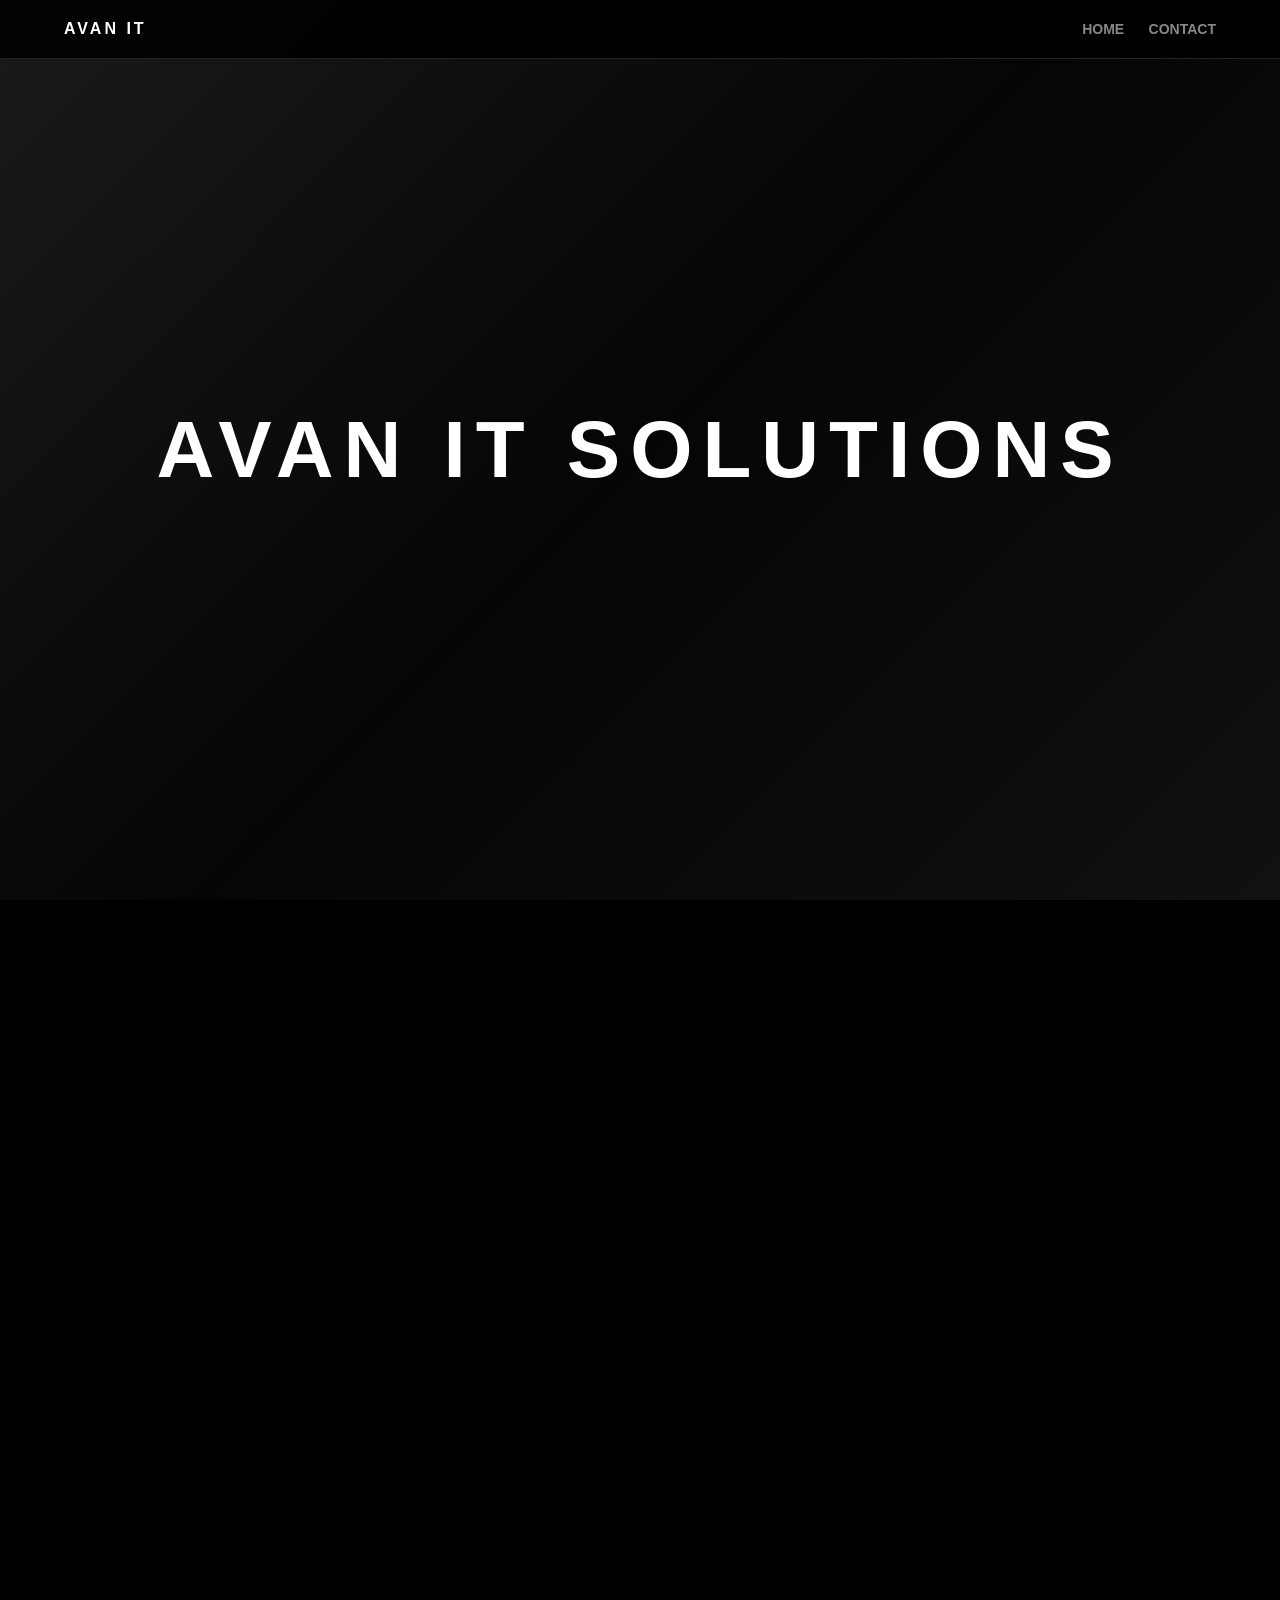
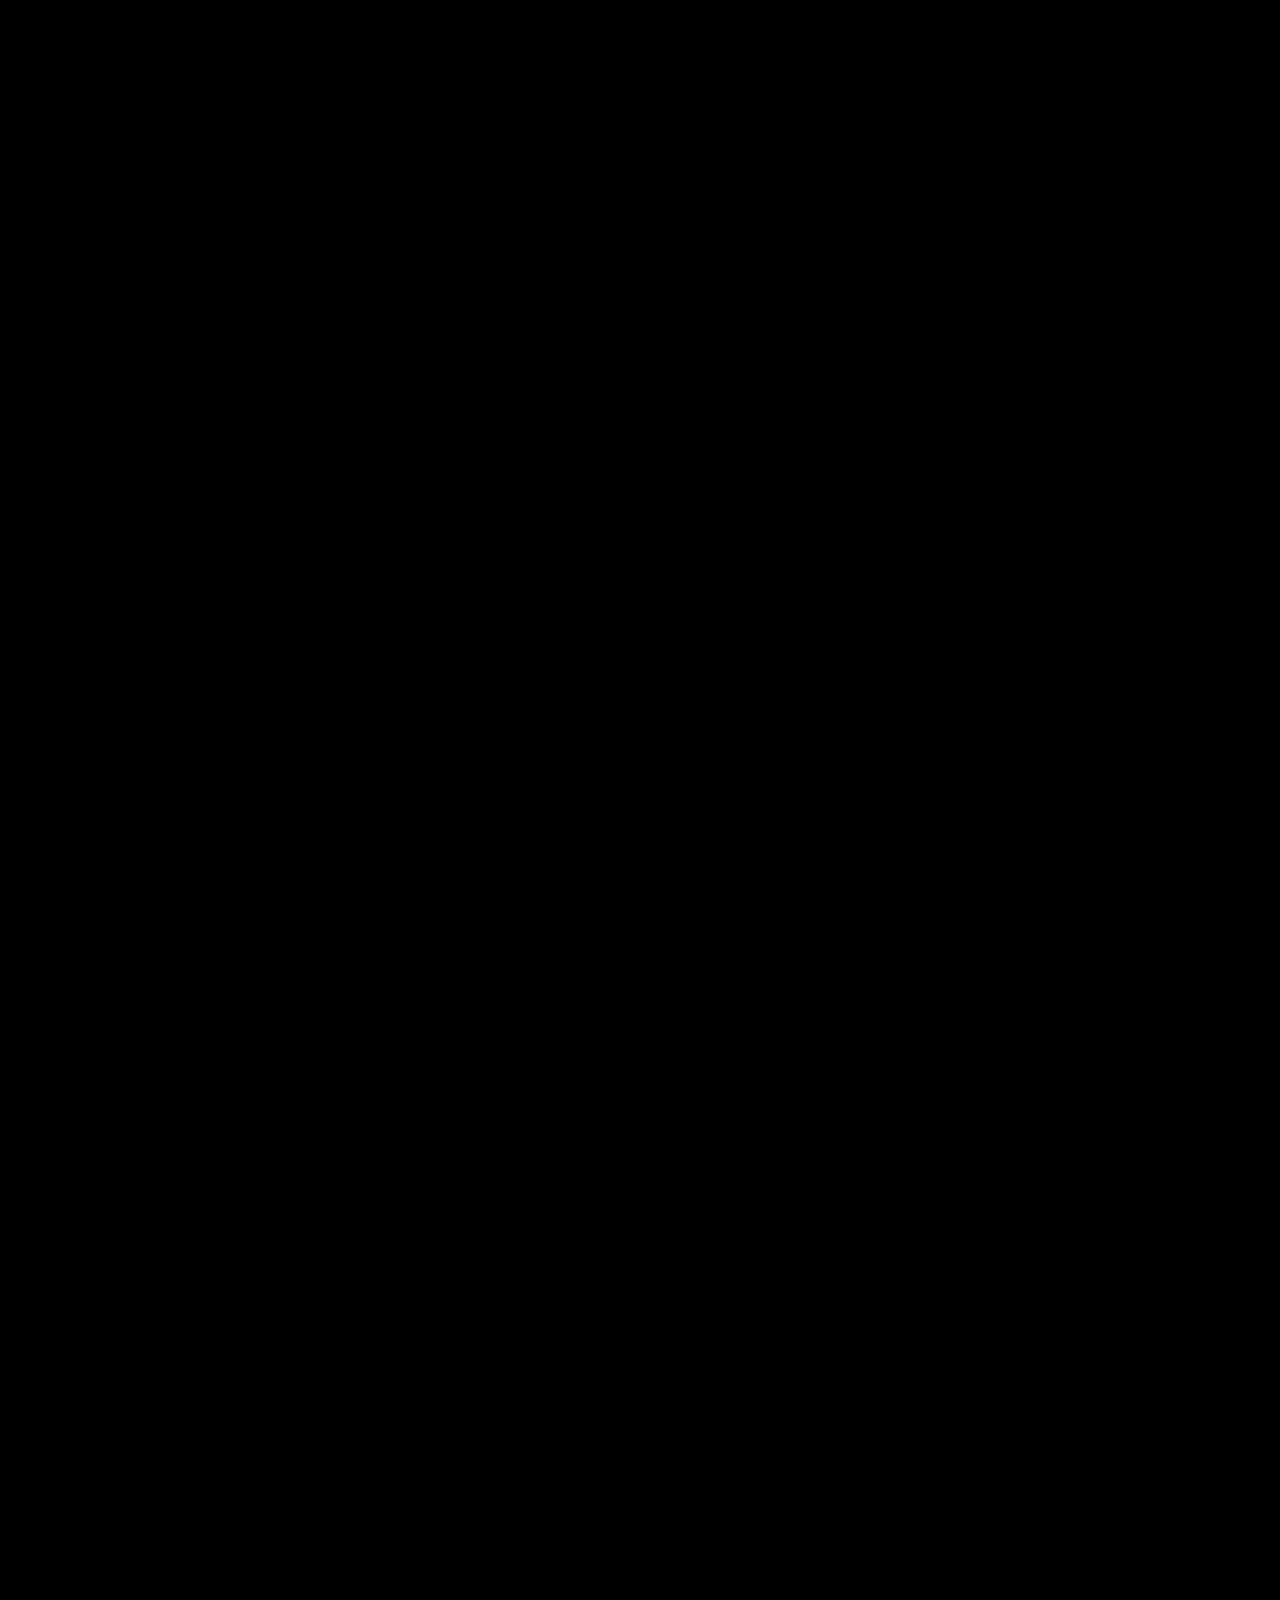
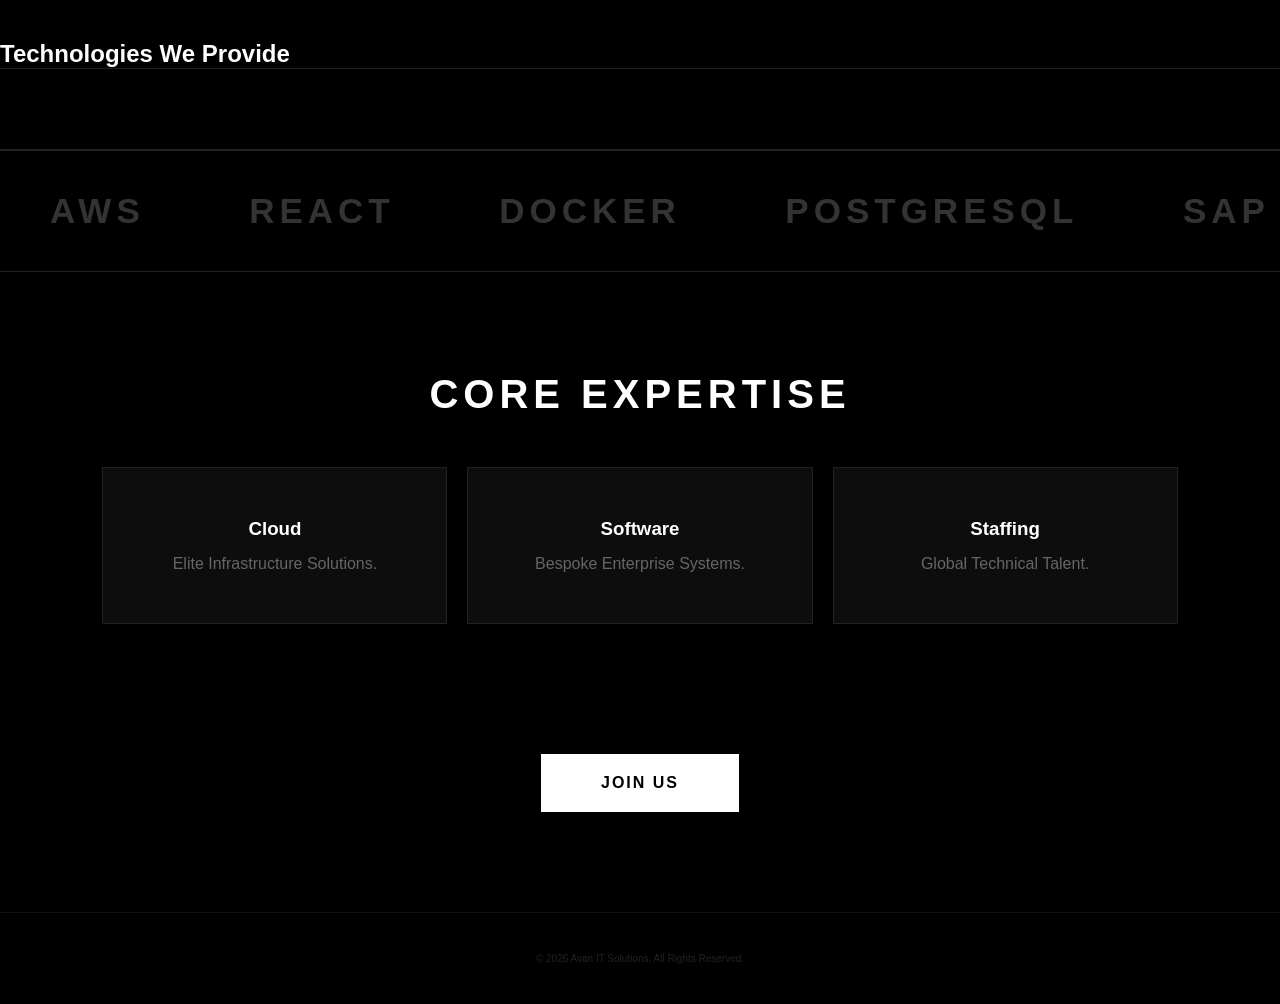
==== index.html @ 3d22dc5e "Add files via upload" ====
<!DOCTYPE html>
<html lang="en">
<head>
    <meta charset="UTF-8">
    <meta name="viewport" content="width=device-width, initial-scale=1.0">
    <title>Avan IT Solutions | Innovation & Strategy</title>

    <style>
        /* --- 1. CORE STYLING & METALLIC THEME --- */
        * { margin: 0; padding: 0; box-sizing: border-box; }
        body { background-color: #000; color: #fff; font-family: 'Segoe UI', sans-serif; overflow-x: hidden; }

        .metallic-bg {
            background: linear-gradient(135deg, #1a1a1a 0%, #050505 50%, #111111 100%);
            background-attachment: fixed;
        }

        /* --- 2. THE STICKY LOCK (HERO ANIMATION) --- */
        .hero-wrapper { height: 180vh; } /* Space for the scroll effect */

        .hero-sticky-container {
            position: sticky;
            top: 0;
            height: 100vh;
            display: flex;
            justify-content: center;
            align-items: center;
            overflow: hidden;
            z-index: 1;
        }

        .main-title {
            font-size: clamp(28px, 9vw, 80px);
            text-transform: uppercase;
            letter-spacing: clamp(4px, 2vw, 10px);
            text-align: center;
            z-index: 10;
            transition: opacity 0.6s ease;
        }

        .pop-word {
            position: absolute;
            top: 50%; left: 50%;
            transform: translate(-50%, -50%);
            font-weight: 900;
            font-size: clamp(14px, 4vw, 24px);
            color: #444;
            opacity: 0;
            transition: all 1s cubic-bezier(0.19, 1, 0.22, 1);
            white-space: nowrap;
        }

        /* Fly-out positions */
        #word1.active { top: 20%; left: 15%; opacity: 1; color: #fff; }
        #word2.active { top: 20%; left: 85%; opacity: 1; color: #fff; }
        #word3.active { top: 80%; left: 15%; opacity: 1; color: #fff; }
        #word4.active { top: 80%; left: 85%; opacity: 1; color: #fff; }

        /* --- 3. ROLLING TECH EFFECT (MARQUEE) --- */
        .tech-rolling-container {
            width: 100%;
            overflow: hidden;
            background: #000;
            padding: 40px 0;
            border-top: 1px solid #222;
            border-bottom: 1px solid #222;
            white-space: nowrap;
            position: relative;
        }

        .rolling-track {
            display: inline-block;
            animation: roll 20s linear infinite;
        }

        .tech-item {
            display: inline-block;
            font-size: clamp(20px, 4vw, 35px);
            font-weight: 800;
            color: #333; /* Metallic dark grey */
            margin: 0 50px;
            letter-spacing: 5px;
            text-transform: uppercase;
            transition: 0.3s;
        }

        .tech-item:hover { color: #fff; text-shadow: 0 0 10px #fff; }

        @keyframes roll {
            from { transform: translateX(0); }
            to { transform: translateX(-50%); }
        }

        /* --- 4. EXPERTISE CONTENT --- */
        .expertise-section {
            position: relative;
            z-index: 20;
            padding: 100px 8%;
            text-align: center;
        }

        .expertise-grid {
            display: flex;
            flex-wrap: wrap;
            gap: 20px;
            justify-content: center;
            margin-bottom: 80px;
        }

        .card {
            background: #0d0d0d;
            border: 1px solid #222;
            padding: 50px 30px;
            flex: 1;
            min-width: 280px;
            transition: 0.4s;
        }

        .card:hover { border-color: #fff; }

        /* --- 5. NAVIGATION & BUTTONS --- */
        .navbar {
            position: fixed; top: 0; width: 100%;
            padding: 20px 5%; background: rgba(0,0,0,0.9);
            z-index: 1000; display: flex;
            justify-content: space-between; align-items: center;
            border-bottom: 1px solid #222;
        }

        .navbar a { color: #888; text-decoration: none; margin-left: 20px; font-size: 14px; font-weight: bold; }

        .cta-btn {
            background: #fff; color: #000;
            padding: 20px 60px; text-decoration: none;
            font-weight: 900; letter-spacing: 2px;
            display: inline-block; margin-top: 50px;
        }

        /* Responsive Fixes */
        @media (max-width: 768px) {
            #word1.active { top: 30%; left: 20%; }
            #word2.active { top: 30%; left: 80%; }
            #word3.active { top: 70%; left: 20%; }
            #word4.active { top: 70%; left: 80%; }
        }
    </style>
</head>
<body>

    <nav class="navbar">
        <div style="font-weight: 900; letter-spacing: 3px;">AVAN IT</div>
        <div>
            <a href="index.html">HOME</a>
            <a href="join.html">CONTACT</a>
        </div>
    </nav>

    <div class="hero-wrapper">
        <section class="hero-sticky-container metallic-bg">
            <h1 class="main-title" id="center-title">Avan IT Solutions</h1>
            <div class="pop-word" id="word1">Development</div>
            <div class="pop-word" id="word2">Implementation</div>
            <div class="pop-word" id="word3">Support</div>
            <div class="pop-word" id="word4">Staffing</div>
        </section>
    </div>

    <div class="hero-wrapper">
        </div>

    <div class="tech-header">
        <span class="line"></span>
        <h2 class="tech-label-text">Technologies We Provide</h2>
        <span class="line"></span>
    </div>

    <div class="tech-rolling-container">
        </div>

    <div class="tech-rolling-container">
        <div class="rolling-track">
            <span class="tech-item">AWS</span>
            <span class="tech-item">REACT</span>
            <span class="tech-item">DOCKER</span>
            <span class="tech-item">POSTGRESQL</span>
            <span class="tech-item">SAP</span>
            <span class="tech-item">BTP</span>
            <span class="tech-item">AI</span>
            <span class="tech-item">AWS</span>
            <span class="tech-item">REACT</span>
            <span class="tech-item">DOCKER</span>
            <span class="tech-item">POSTGRESQL</span>
            <span class="tech-item">SAP</span>
            <span class="tech-item">BTP</span>
            <span class="tech-item">AI</span>
        </div>
    </div>

    <section class="expertise-section metallic-bg">
        <h2 style="font-size: clamp(24px, 5vw, 40px); letter-spacing: 5px; margin-bottom: 50px;">CORE EXPERTISE</h2>
        <div class="expertise-grid">
            <div class="card">
                <h3>Cloud</h3>
                <p style="color: #666; margin-top: 15px;">Elite Infrastructure Solutions.</p>
            </div>
            <div class="card">
                <h3>Software</h3>
                <p style="color: #666; margin-top: 15px;">Bespoke Enterprise Systems.</p>
            </div>
            <div class="card">
                <h3>Staffing</h3>
                <p style="color: #666; margin-top: 15px;">Global Technical Talent.</p>
            </div>
        </div>
        
        <a href="join.html" class="cta-btn">JOIN US</a>
    </section>

    <footer style="padding: 40px; text-align: center; background: #000; color: #222; font-size: 10px; border-top: 1px solid #111;">
        &copy; 2026 Avan IT Solutions. All Rights Reserved.
    </footer>

    <script>
        window.onscroll = function() {
            var scrollPos = window.pageYOffset || document.documentElement.scrollTop;
            var w1 = document.getElementById("word1");
            var w2 = document.getElementById("word2");
            var w3 = document.getElementById("word3");
            var w4 = document.getElementById("word4");
            var title = document.getElementById("center-title");

            if (scrollPos > 40) {
                w1.classList.add("active");
                w2.classList.add("active");
                w3.classList.add("active");
                w4.classList.add("active");
                title.style.opacity = "0.2";
            } else {
                w1.classList.remove("active");
                w2.classList.remove("active");
                w3.classList.remove("active");
                w4.classList.remove("active");
                title.style.opacity = "1";
            }
        };
    </script>
</body>
</html>
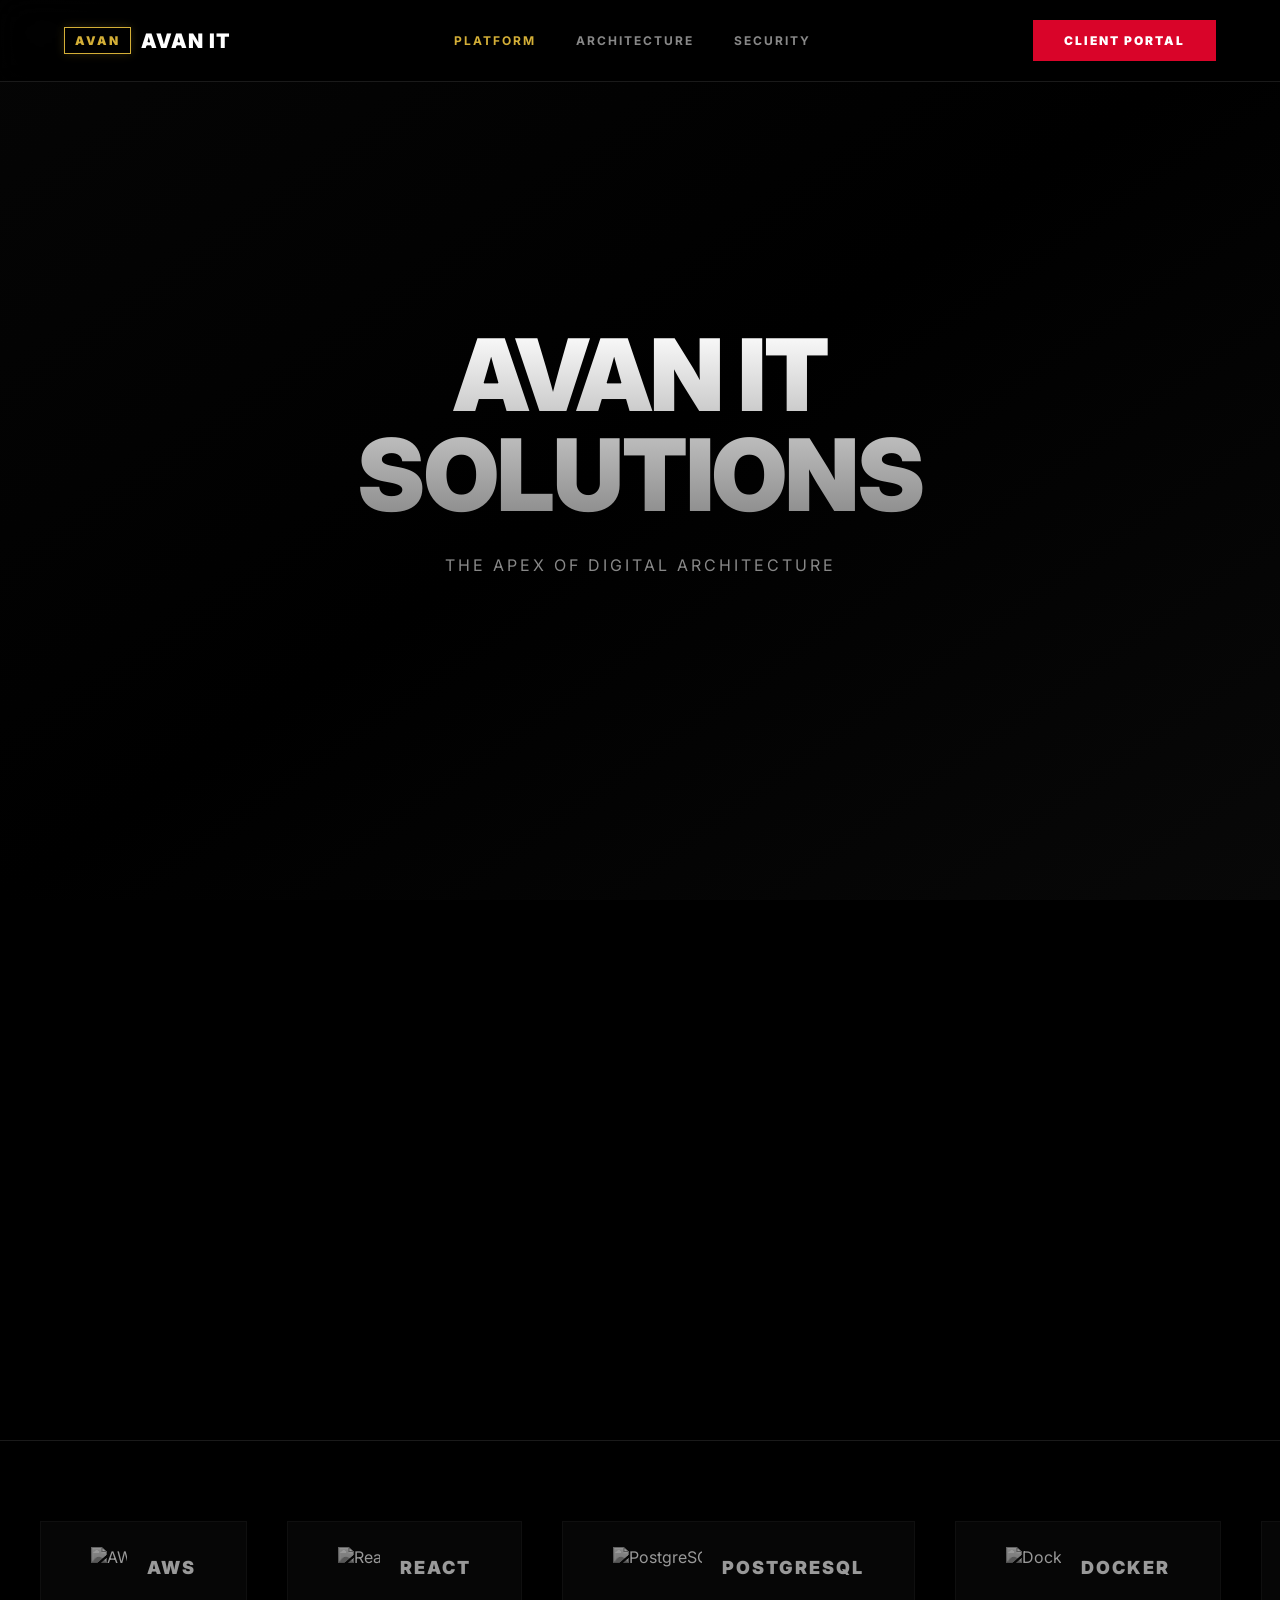
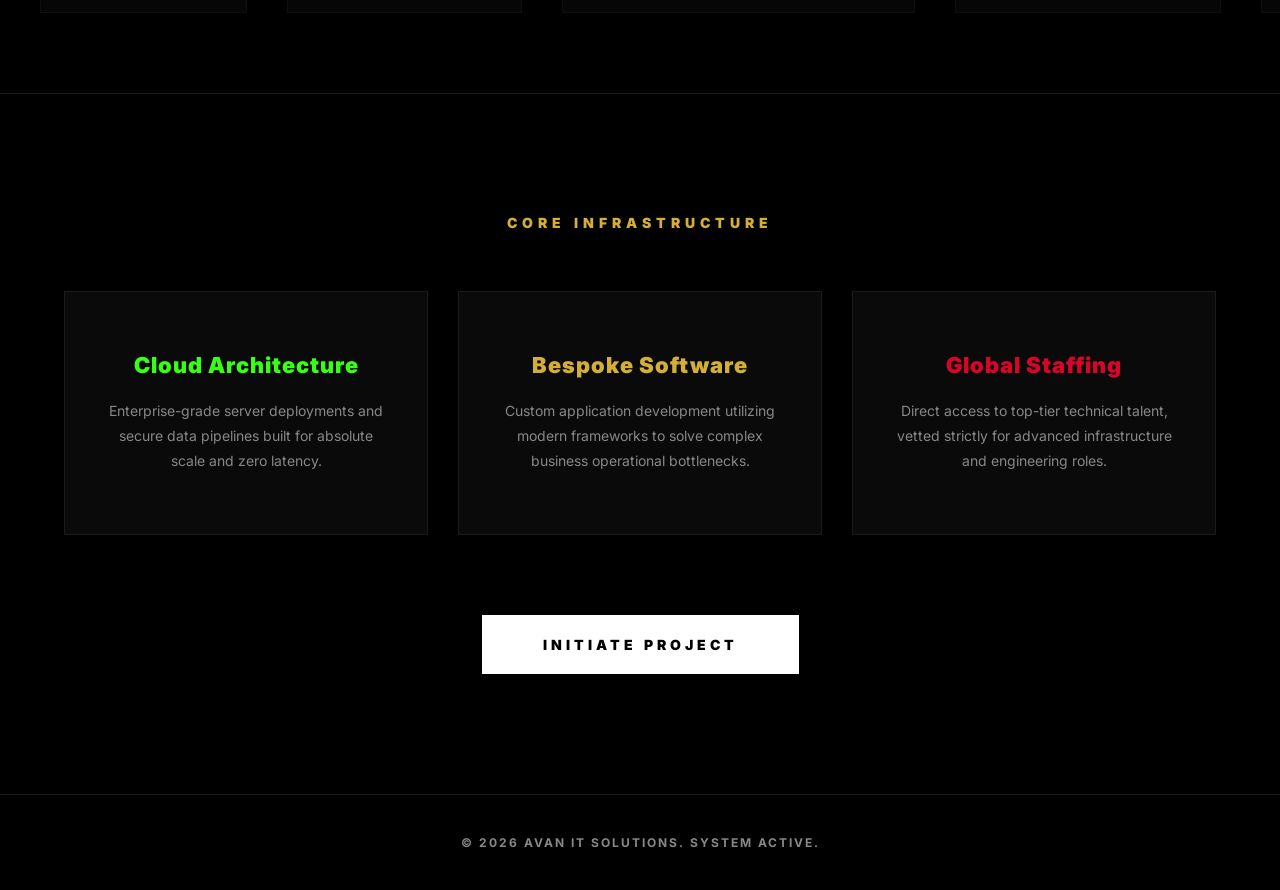
==== commit 5d2b8f5a: "Update index.html" ====
--- a/index.html
+++ b/index.html
@@ -3,246 +3,270 @@
 <head>
     <meta charset="UTF-8">
     <meta name="viewport" content="width=device-width, initial-scale=1.0">
-    <title>Avan IT Solutions | Innovation & Strategy</title>
-
+    <title>Avan IT Solutions | Premium Tech Architecture</title>
+    
+    <link rel="preconnect" href="https://fonts.googleapis.com">
+    <link rel="preconnect" href="https://fonts.gstatic.com" crossorigin>
+    <link href="https://fonts.googleapis.com/css2?family=Inter:wght@300;400;700;900&display=swap" rel="stylesheet">
+    
     <style>
-        /* --- 1. CORE STYLING & METALLIC THEME --- */
+        /* --- PREMIUM COLOR PALETTE --- */
+        :root {
+            --pure-black: #000000;
+            --metallic-dark: #0a0a0a;
+            --border-gray: #1a1a1a;
+            --text-main: #ffffff;
+            --text-muted: #888888;
+            
+            /* Accent Colors */
+            --gold-premium: #d4af37;
+            --neon-green: #39ff14;
+            --deep-red: #d90429;
+            --cyber-orange: #ff6700;
+        }
+
         * { margin: 0; padding: 0; box-sizing: border-box; }
-        body { background-color: #000; color: #fff; font-family: 'Segoe UI', sans-serif; overflow-x: hidden; }
-
-        .metallic-bg {
-            background: linear-gradient(135deg, #1a1a1a 0%, #050505 50%, #111111 100%);
-            background-attachment: fixed;
-        }
-
-        /* --- 2. THE STICKY LOCK (HERO ANIMATION) --- */
-        .hero-wrapper { height: 180vh; } /* Space for the scroll effect */
-
+        body { background-color: var(--pure-black); color: var(--text-main); font-family: 'Inter', sans-serif; overflow-x: hidden; }
+
+        /* Pure Metallic Gradient */
+        .metallic-bg { 
+            background: linear-gradient(145deg, #050505 0%, #000000 50%, #080808 100%); 
+            position: relative;
+        }
+
+        /* --- NAVBAR --- */
+        .navbar {
+            position: fixed; top: 0; width: 100%; padding: 20px 5%; 
+            background: rgba(0, 0, 0, 0.8); backdrop-filter: blur(15px);
+            z-index: 1000; display: flex; justify-content: space-between; align-items: center;
+            border-bottom: 1px solid var(--border-gray);
+        }
+        .logo { display: flex; align-items: center; gap: 10px; }
+        .logo-icon { 
+            background: #000; color: var(--gold-premium); padding: 5px 10px; 
+            border: 1px solid var(--gold-premium); box-shadow: 0 0 10px rgba(212, 175, 55, 0.2);
+            font-weight: 900; font-size: 12px; letter-spacing: 2px;
+        }
+        .logo-text { font-size: 20px; font-weight: 900; letter-spacing: 1px; text-transform: uppercase;}
+        
+        .nav-links { display: none; }
+        @media (min-width: 768px) { .nav-links { display: flex; gap: 40px; } }
+        .nav-links a { color: var(--text-muted); text-decoration: none; font-size: 12px; font-weight: 700; letter-spacing: 2px; text-transform: uppercase; transition: color 0.3s; }
+        .nav-links a:hover, .nav-links a.active { color: var(--gold-premium); }
+        
+        /* Connected to join.html */
+        .nav-btn { 
+            background: var(--deep-red); color: #fff; padding: 12px 30px; 
+            text-decoration: none; font-weight: 900; font-size: 12px; letter-spacing: 2px; text-transform: uppercase;
+            border: 1px solid var(--deep-red); transition: all 0.3s;
+        }
+        .nav-btn:hover { background: #000; color: var(--deep-red); box-shadow: 0 0 15px rgba(217, 4, 41, 0.4); }
+
+        /* --- HERO SECTION --- */
+        .hero-wrapper { height: 160vh; }
         .hero-sticky-container {
-            position: sticky;
-            top: 0;
-            height: 100vh;
-            display: flex;
-            justify-content: center;
-            align-items: center;
-            overflow: hidden;
-            z-index: 1;
-        }
-
-        .main-title {
-            font-size: clamp(28px, 9vw, 80px);
+            position: sticky; top: 0; height: 100vh;
+            display: flex; flex-direction: column; justify-content: center; align-items: center;
+            overflow: hidden; z-index: 1; text-align: center;
+        }
+        
+        .main-title { 
+            font-size: clamp(40px, 8vw, 100px); font-weight: 900; letter-spacing: -2px; line-height: 1; z-index: 10; 
+            /* Silver/Metallic Text Gradient */
+            background: linear-gradient(to bottom, #ffffff, #888888);
+            -webkit-background-clip: text; -webkit-text-fill-color: transparent;
+            transition: all 0.6s ease; 
+        }
+        .hero-subtitle { color: var(--text-muted); font-size: 16px; letter-spacing: 3px; text-transform: uppercase; margin-top: 30px; transition: opacity 0.4s; }
+
+        /* Flying Words with Specific Colors */
+        .pop-word {
+            position: absolute; top: 50%; left: 50%; transform: translate(-50%, -50%) scale(0.8);
+            background: rgba(0, 0, 0, 0.9); border: 1px solid var(--border-gray);
+            padding: 20px 30px; font-weight: 900; font-size: 14px; letter-spacing: 3px; text-transform: uppercase; color: #fff;
+            opacity: 0; transition: all 0.8s cubic-bezier(0.19, 1, 0.22, 1);
+            display: flex; align-items: center; gap: 15px;
+        }
+        
+        /* Activating the words via JS */
+        #word1.active { top: 25%; left: 20%; opacity: 1; transform: translate(-50%, -50%) scale(1); border-color: var(--neon-green); box-shadow: 0 0 20px rgba(57, 255, 20, 0.1); }
+        #word2.active { top: 25%; left: 80%; opacity: 1; transform: translate(-50%, -50%) scale(1); border-color: var(--gold-premium); box-shadow: 0 0 20px rgba(212, 175, 55, 0.1); }
+        #word3.active { top: 75%; left: 20%; opacity: 1; transform: translate(-50%, -50%) scale(1); border-color: var(--deep-red); box-shadow: 0 0 20px rgba(217, 4, 41, 0.1); }
+        #word4.active { top: 75%; left: 80%; opacity: 1; transform: translate(-50%, -50%) scale(1); border-color: var(--cyber-orange); box-shadow: 0 0 20px rgba(255, 103, 0, 0.1); }
+
+        /* --- TECH MARQUEE --- */
+        .tech-section { background: var(--pure-black); padding: 80px 0; border-top: 1px solid var(--border-gray); border-bottom: 1px solid var(--border-gray); }
+        .tech-rolling-container { width: 100%; overflow: hidden; white-space: nowrap; }
+        .rolling-track { display: inline-flex; gap: 40px; animation: roll 35s linear infinite; padding-left: 40px; }
+        
+        .tech-card {
+            background: var(--metallic-dark); border: 1px solid var(--border-gray);
+            padding: 25px 50px; display: flex; align-items: center; gap: 20px;
+            transition: all 0.4s ease; filter: grayscale(100%); opacity: 0.6;
+        }
+        .tech-card img { height: 40px; width: auto; object-fit: contain; }
+        .tech-card span { font-weight: 900; font-size: 18px; letter-spacing: 2px; color: #fff; }
+        
+        /* Colorful Hover States */
+        .tech-card:hover { filter: grayscale(0%); opacity: 1; transform: translateY(-5px); }
+        .tech-card.aws:hover { border-color: var(--cyber-orange); box-shadow: 0 0 25px rgba(255, 103, 0, 0.2); }
+        .tech-card.react:hover { border-color: var(--neon-green); box-shadow: 0 0 25px rgba(57, 255, 20, 0.2); }
+        .tech-card.sap:hover { border-color: var(--gold-premium); box-shadow: 0 0 25px rgba(212, 175, 55, 0.2); }
+
+        @keyframes roll { from { transform: translateX(0); } to { transform: translateX(-50%); } }
+
+        /* --- CORE EXPERTISE --- */
+        .expertise-section { padding: 120px 5%; text-align: center; background: var(--pure-black); }
+        .section-title { font-size: 14px; font-weight: 900; letter-spacing: 5px; color: var(--gold-premium); text-transform: uppercase; margin-bottom: 60px; }
+        
+        .expertise-grid { display: flex; flex-wrap: wrap; gap: 30px; justify-content: center; max-width: 1200px; margin: 0 auto; }
+        .card {
+            background: var(--metallic-dark); border: 1px solid var(--border-gray);
+            padding: 60px 40px; flex: 1; min-width: 320px; text-align: center; transition: all 0.4s ease;
+        }
+        .card h3 { font-size: 22px; font-weight: 900; margin-bottom: 20px; letter-spacing: 1px; color: #fff; }
+        .card p { color: var(--text-muted); line-height: 1.8; font-size: 14px; }
+        .card:hover { border-color: #555; background: #111; }
+
+        /* --- BOTTOM CTA BUTTON --- */
+        .cta-btn {
+            display: inline-block;
+            background: #ffffff; 
+            color: var(--pure-black);
+            padding: 20px 60px; 
+            text-decoration: none;
+            font-weight: 900; 
+            font-size: 14px;
+            letter-spacing: 4px;
             text-transform: uppercase;
-            letter-spacing: clamp(4px, 2vw, 10px);
-            text-align: center;
-            z-index: 10;
-            transition: opacity 0.6s ease;
-        }
-
-        .pop-word {
-            position: absolute;
-            top: 50%; left: 50%;
-            transform: translate(-50%, -50%);
-            font-weight: 900;
-            font-size: clamp(14px, 4vw, 24px);
-            color: #444;
-            opacity: 0;
-            transition: all 1s cubic-bezier(0.19, 1, 0.22, 1);
-            white-space: nowrap;
-        }
-
-        /* Fly-out positions */
-        #word1.active { top: 20%; left: 15%; opacity: 1; color: #fff; }
-        #word2.active { top: 20%; left: 85%; opacity: 1; color: #fff; }
-        #word3.active { top: 80%; left: 15%; opacity: 1; color: #fff; }
-        #word4.active { top: 80%; left: 85%; opacity: 1; color: #fff; }
-
-        /* --- 3. ROLLING TECH EFFECT (MARQUEE) --- */
-        .tech-rolling-container {
-            width: 100%;
-            overflow: hidden;
-            background: #000;
-            padding: 40px 0;
-            border-top: 1px solid #222;
-            border-bottom: 1px solid #222;
-            white-space: nowrap;
-            position: relative;
-        }
-
-        .rolling-track {
-            display: inline-block;
-            animation: roll 20s linear infinite;
-        }
-
-        .tech-item {
-            display: inline-block;
-            font-size: clamp(20px, 4vw, 35px);
-            font-weight: 800;
-            color: #333; /* Metallic dark grey */
-            margin: 0 50px;
-            letter-spacing: 5px;
-            text-transform: uppercase;
-            transition: 0.3s;
-        }
-
-        .tech-item:hover { color: #fff; text-shadow: 0 0 10px #fff; }
-
-        @keyframes roll {
-            from { transform: translateX(0); }
-            to { transform: translateX(-50%); }
-        }
-
-        /* --- 4. EXPERTISE CONTENT --- */
-        .expertise-section {
-            position: relative;
-            z-index: 20;
-            padding: 100px 8%;
-            text-align: center;
-        }
-
-        .expertise-grid {
-            display: flex;
-            flex-wrap: wrap;
-            gap: 20px;
-            justify-content: center;
-            margin-bottom: 80px;
-        }
-
-        .card {
-            background: #0d0d0d;
-            border: 1px solid #222;
-            padding: 50px 30px;
-            flex: 1;
-            min-width: 280px;
-            transition: 0.4s;
-        }
-
-        .card:hover { border-color: #fff; }
-
-        /* --- 5. NAVIGATION & BUTTONS --- */
-        .navbar {
-            position: fixed; top: 0; width: 100%;
-            padding: 20px 5%; background: rgba(0,0,0,0.9);
-            z-index: 1000; display: flex;
-            justify-content: space-between; align-items: center;
-            border-bottom: 1px solid #222;
-        }
-
-        .navbar a { color: #888; text-decoration: none; margin-left: 20px; font-size: 14px; font-weight: bold; }
-
-        .cta-btn {
-            background: #fff; color: #000;
-            padding: 20px 60px; text-decoration: none;
-            font-weight: 900; letter-spacing: 2px;
-            display: inline-block; margin-top: 50px;
-        }
-
-        /* Responsive Fixes */
-        @media (max-width: 768px) {
-            #word1.active { top: 30%; left: 20%; }
-            #word2.active { top: 30%; left: 80%; }
-            #word3.active { top: 70%; left: 20%; }
-            #word4.active { top: 70%; left: 80%; }
-        }
+            border: 1px solid #ffffff;
+            transition: all 0.4s ease;
+        }
+        
+        .cta-btn:hover { 
+            background: var(--deep-red); 
+            color: #ffffff; 
+            border-color: var(--deep-red);
+            box-shadow: 0 0 30px rgba(217, 4, 41, 0.4);
+            letter-spacing: 6px;
+        }
+
+        footer { padding: 40px; text-align: center; border-top: 1px solid var(--border-gray); color: var(--text-muted); font-size: 12px; letter-spacing: 2px; font-weight: 700; text-transform: uppercase; background: var(--pure-black); }
     </style>
 </head>
 <body>
 
-    <nav class="navbar">
-        <div style="font-weight: 900; letter-spacing: 3px;">AVAN IT</div>
-        <div>
-            <a href="index.html">HOME</a>
-            <a href="join.html">CONTACT</a>
-        </div>
+    <nav class="navbar" id="navbar">
+        <div class="logo">
+            <span class="logo-icon">AVAN</span>
+            <span class="logo-text">Avan IT</span>
+        </div>
+        <div class="nav-links">
+            <a href="index.html" class="active">Platform</a>
+            <a href="#">Architecture</a>
+            <a href="#">Security</a>
+        </div>
+        <a href="join.html" class="nav-btn">Client Portal</a>
     </nav>
 
     <div class="hero-wrapper">
         <section class="hero-sticky-container metallic-bg">
-            <h1 class="main-title" id="center-title">Avan IT Solutions</h1>
-            <div class="pop-word" id="word1">Development</div>
-            <div class="pop-word" id="word2">Implementation</div>
-            <div class="pop-word" id="word3">Support</div>
-            <div class="pop-word" id="word4">Staffing</div>
+            
+            <div class="hero-content">
+                <h1 class="main-title" id="center-title">AVAN IT<br>SOLUTIONS</h1>
+                <p class="hero-subtitle" id="hero-sub">The Apex of Digital Architecture</p>
+            </div>
+            
+            <div class="pop-word" id="word1"><span style="color: var(--neon-green)">01</span> Development</div>
+            <div class="pop-word" id="word2"><span style="color: var(--gold-premium)">02</span> Implementation</div>
+            <div class="pop-word" id="word3"><span style="color: var(--deep-red)">03</span> Support</div>
+            <div class="pop-word" id="word4"><span style="color: var(--cyber-orange)">04</span> Staffing</div>
         </section>
     </div>
 
-    <div class="hero-wrapper">
-        </div>
-
-    <div class="tech-header">
-        <span class="line"></span>
-        <h2 class="tech-label-text">Technologies We Provide</h2>
-        <span class="line"></span>
-    </div>
-
-    <div class="tech-rolling-container">
-        </div>
-
-    <div class="tech-rolling-container">
-        <div class="rolling-track">
-            <span class="tech-item">AWS</span>
-            <span class="tech-item">REACT</span>
-            <span class="tech-item">DOCKER</span>
-            <span class="tech-item">POSTGRESQL</span>
-            <span class="tech-item">SAP</span>
-            <span class="tech-item">BTP</span>
-            <span class="tech-item">AI</span>
-            <span class="tech-item">AWS</span>
-            <span class="tech-item">REACT</span>
-            <span class="tech-item">DOCKER</span>
-            <span class="tech-item">POSTGRESQL</span>
-            <span class="tech-item">SAP</span>
-            <span class="tech-item">BTP</span>
-            <span class="tech-item">AI</span>
-        </div>
-    </div>
-
-    <section class="expertise-section metallic-bg">
-        <h2 style="font-size: clamp(24px, 5vw, 40px); letter-spacing: 5px; margin-bottom: 50px;">CORE EXPERTISE</h2>
+    <section class="tech-section">
+        <div class="tech-rolling-container">
+            <div class="rolling-track">
+                <div class="tech-card aws"><img src="https://upload.wikimedia.org/wikipedia/commons/9/93/Amazon_Web_Services_Logo.svg" alt="AWS"><span>AWS</span></div>
+                <div class="tech-card react"><img src="https://upload.wikimedia.org/wikipedia/commons/a/a7/React-icon.svg" alt="React"><span>REACT</span></div>
+                <div class="tech-card sap"><img src="https://upload.wikimedia.org/wikipedia/commons/2/29/Postgresql_elephant.svg" alt="PostgreSQL"><span>POSTGRESQL</span></div>
+                <div class="tech-card aws"><img src="https://upload.wikimedia.org/wikipedia/commons/4/4e/Docker_%28container_engine%29_logo.svg" alt="Docker"><span>DOCKER</span></div>
+                <div class="tech-card react"><img src="https://upload.wikimedia.org/wikipedia/commons/f/f9/Salesforce.com_logo.svg" alt="Salesforce"><span>SALESFORCE</span></div>
+                <div class="tech-card sap"><img src="https://upload.wikimedia.org/wikipedia/commons/5/59/SAP_2011_logo.svg" alt="SAP"><span>SAP</span></div>
+                
+                <div class="tech-card aws"><img src="https://upload.wikimedia.org/wikipedia/commons/9/93/Amazon_Web_Services_Logo.svg" alt="AWS"><span>AWS</span></div>
+                <div class="tech-card react"><img src="https://upload.wikimedia.org/wikipedia/commons/a/a7/React-icon.svg" alt="React"><span>REACT</span></div>
+                <div class="tech-card sap"><img src="https://upload.wikimedia.org/wikipedia/commons/2/29/Postgresql_elephant.svg" alt="PostgreSQL"><span>POSTGRESQL</span></div>
+                <div class="tech-card aws"><img src="https://upload.wikimedia.org/wikipedia/commons/4/4e/Docker_%28container_engine%29_logo.svg" alt="Docker"><span>DOCKER</span></div>
+                <div class="tech-card react"><img src="https://upload.wikimedia.org/wikipedia/commons/f/f9/Salesforce.com_logo.svg" alt="Salesforce"><span>SALESFORCE</span></div>
+                <div class="tech-card sap"><img src="https://upload.wikimedia.org/wikipedia/commons/5/59/SAP_2011_logo.svg" alt="SAP"><span>SAP</span></div>
+            </div>
+        </div>
+    </section>
+
+    <section class="expertise-section">
+        <h2 class="section-title">Core Infrastructure</h2>
         <div class="expertise-grid">
             <div class="card">
-                <h3>Cloud</h3>
-                <p style="color: #666; margin-top: 15px;">Elite Infrastructure Solutions.</p>
+                <h3 style="color: var(--neon-green)">Cloud Architecture</h3>
+                <p>Enterprise-grade server deployments and secure data pipelines built for absolute scale and zero latency.</p>
             </div>
             <div class="card">
-                <h3>Software</h3>
-                <p style="color: #666; margin-top: 15px;">Bespoke Enterprise Systems.</p>
+                <h3 style="color: var(--gold-premium)">Bespoke Software</h3>
+                <p>Custom application development utilizing modern frameworks to solve complex business operational bottlenecks.</p>
             </div>
             <div class="card">
-                <h3>Staffing</h3>
-                <p style="color: #666; margin-top: 15px;">Global Technical Talent.</p>
-            </div>
-        </div>
-        
-        <a href="join.html" class="cta-btn">JOIN US</a>
+                <h3 style="color: var(--deep-red)">Global Staffing</h3>
+                <p>Direct access to top-tier technical talent, vetted strictly for advanced infrastructure and engineering roles.</p>
+            </div>
+        </div>
+        
+        <div style="margin-top: 80px;">
+            <a href="join.html" class="cta-btn">Initiate Project</a>
+        </div>
     </section>
 
-    <footer style="padding: 40px; text-align: center; background: #000; color: #222; font-size: 10px; border-top: 1px solid #111;">
-        &copy; 2026 Avan IT Solutions. All Rights Reserved.
+    <footer>
+        &copy; 2026 Avan IT Solutions. System Active.
     </footer>
 
     <script>
-        window.onscroll = function() {
-            var scrollPos = window.pageYOffset || document.documentElement.scrollTop;
-            var w1 = document.getElementById("word1");
-            var w2 = document.getElementById("word2");
-            var w3 = document.getElementById("word3");
-            var w4 = document.getElementById("word4");
-            var title = document.getElementById("center-title");
-
-            if (scrollPos > 40) {
-                w1.classList.add("active");
-                w2.classList.add("active");
-                w3.classList.add("active");
-                w4.classList.add("active");
-                title.style.opacity = "0.2";
-            } else {
-                w1.classList.remove("active");
-                w2.classList.remove("active");
-                w3.classList.remove("active");
-                w4.classList.remove("active");
-                title.style.opacity = "1";
+        window.addEventListener('scroll', function() {
+            const heroWrapper = document.querySelector('.hero-wrapper');
+            const w1 = document.getElementById("word1");
+            const w2 = document.getElementById("word2");
+            const w3 = document.getElementById("word3");
+            const w4 = document.getElementById("word4");
+            const title = document.getElementById("center-title");
+            const subtitle = document.getElementById("hero-sub");
+
+            let scrollPos = window.scrollY;
+
+            if (heroWrapper) {
+                let wrapperTop = heroWrapper.offsetTop;
+                let relativeScroll = scrollPos - wrapperTop;
+
+                if (relativeScroll > 100) {
+                    w1.classList.add("active");
+                    w2.classList.add("active");
+                    w3.classList.add("active");
+                    w4.classList.add("active");
+                    
+                    title.style.opacity = "0.05";
+                    title.style.transform = "scale(0.9)";
+                    subtitle.style.opacity = "0";
+                } else {
+                    w1.classList.remove("active");
+                    w2.classList.remove("active");
+                    w3.classList.remove("active");
+                    w4.classList.remove("active");
+                    
+                    title.style.opacity = "1";
+                    title.style.transform = "scale(1)";
+                    subtitle.style.opacity = "1";
+                }
             }
-        };
+        });
     </script>
 </body>
-</html>+</html>
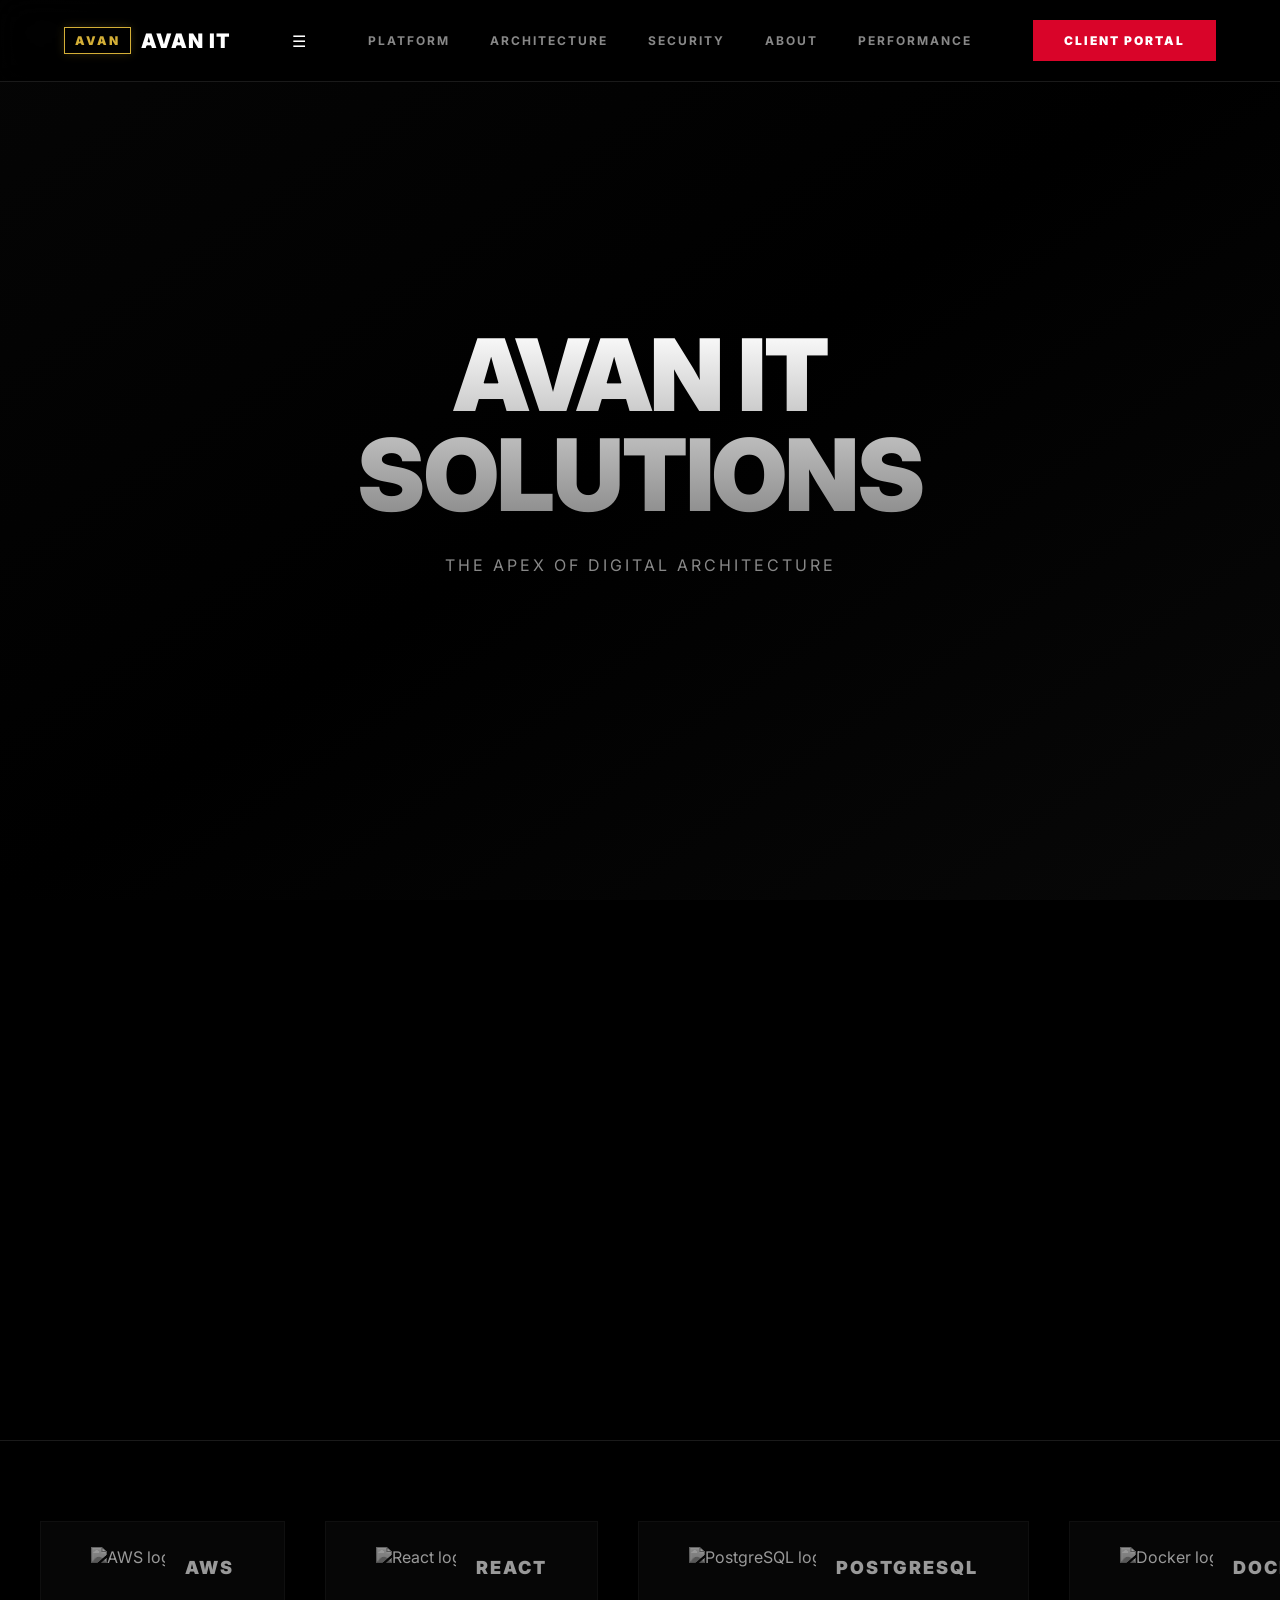
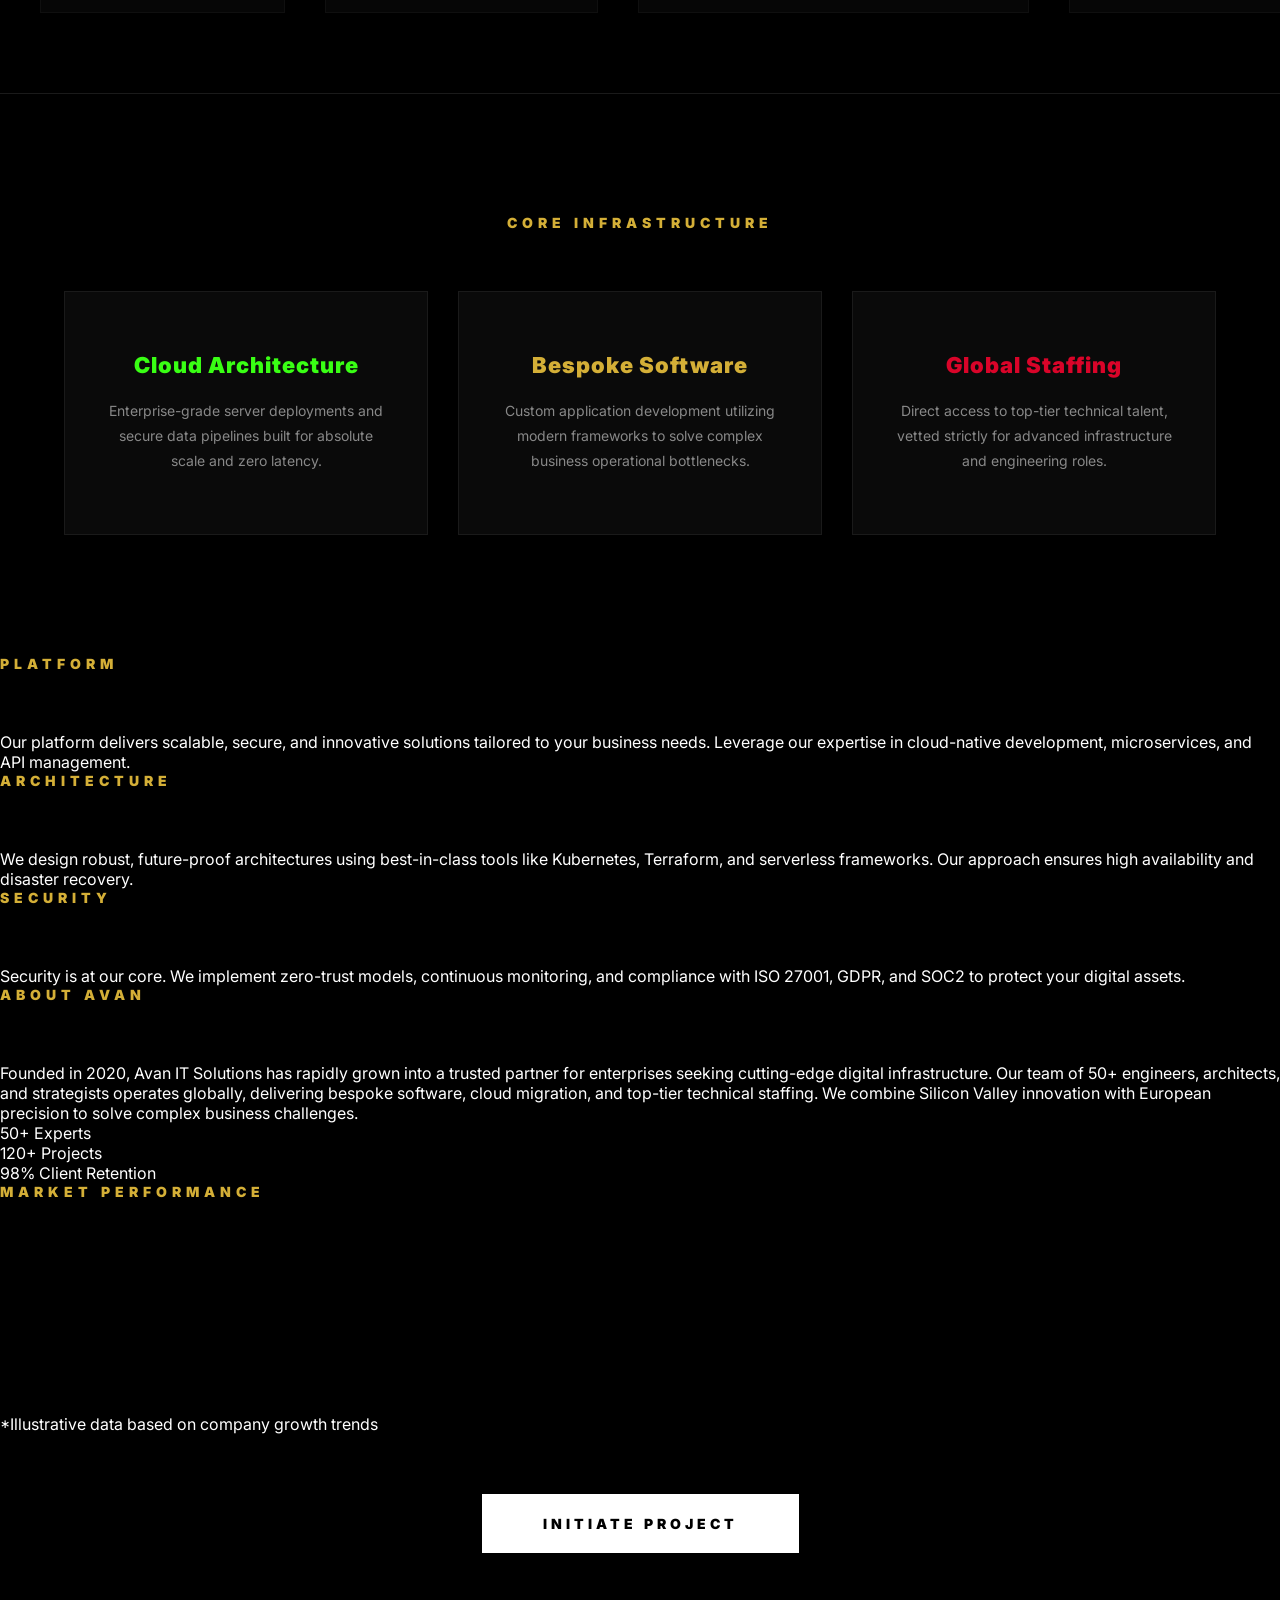
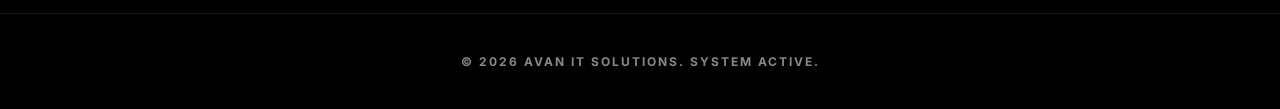
==== commit a4fe88bb: "Update index.html" ====
--- a/index.html
+++ b/index.html
@@ -3,180 +3,57 @@
 <head>
     <meta charset="UTF-8">
     <meta name="viewport" content="width=device-width, initial-scale=1.0">
-    <title>Avan IT Solutions | Premium Tech Architecture</title>
+    <title>Avan IT Solutions | Premium Technology Architecture</title>
     
+    <!-- Meta Tags for SEO & Social -->
+    <meta name="description" content="Avan IT Solutions – Premium technology architecture, cloud engineering, and global staffing. We deliver bespoke software, cloud migration, and top-tier technical talent.">
+    <meta name="keywords" content="IT solutions, cloud architecture, software development, staffing, technology, Avan">
+    <meta name="author" content="Avan IT">
+    <meta property="og:title" content="Avan IT Solutions">
+    <meta property="og:description" content="The Apex of Digital Architecture">
+    <meta property="og:type" content="website">
+    <meta property="og:url" content="https://yourdomain.com">
+    <meta property="og:image" content="https://yourdomain.com/og-image.jpg">
+    <link rel="icon" type="image/x-icon" href="/favicon.ico">
+
+    <!-- Fonts -->
     <link rel="preconnect" href="https://fonts.googleapis.com">
     <link rel="preconnect" href="https://fonts.gstatic.com" crossorigin>
-    <link href="https://fonts.googleapis.com/css2?family=Inter:wght@300;400;700;900&display=swap" rel="stylesheet">
-    
-    <style>
-        /* --- PREMIUM COLOR PALETTE --- */
-        :root {
-            --pure-black: #000000;
-            --metallic-dark: #0a0a0a;
-            --border-gray: #1a1a1a;
-            --text-main: #ffffff;
-            --text-muted: #888888;
-            
-            /* Accent Colors */
-            --gold-premium: #d4af37;
-            --neon-green: #39ff14;
-            --deep-red: #d90429;
-            --cyber-orange: #ff6700;
-        }
-
-        * { margin: 0; padding: 0; box-sizing: border-box; }
-        body { background-color: var(--pure-black); color: var(--text-main); font-family: 'Inter', sans-serif; overflow-x: hidden; }
-
-        /* Pure Metallic Gradient */
-        .metallic-bg { 
-            background: linear-gradient(145deg, #050505 0%, #000000 50%, #080808 100%); 
-            position: relative;
-        }
-
-        /* --- NAVBAR --- */
-        .navbar {
-            position: fixed; top: 0; width: 100%; padding: 20px 5%; 
-            background: rgba(0, 0, 0, 0.8); backdrop-filter: blur(15px);
-            z-index: 1000; display: flex; justify-content: space-between; align-items: center;
-            border-bottom: 1px solid var(--border-gray);
-        }
-        .logo { display: flex; align-items: center; gap: 10px; }
-        .logo-icon { 
-            background: #000; color: var(--gold-premium); padding: 5px 10px; 
-            border: 1px solid var(--gold-premium); box-shadow: 0 0 10px rgba(212, 175, 55, 0.2);
-            font-weight: 900; font-size: 12px; letter-spacing: 2px;
-        }
-        .logo-text { font-size: 20px; font-weight: 900; letter-spacing: 1px; text-transform: uppercase;}
-        
-        .nav-links { display: none; }
-        @media (min-width: 768px) { .nav-links { display: flex; gap: 40px; } }
-        .nav-links a { color: var(--text-muted); text-decoration: none; font-size: 12px; font-weight: 700; letter-spacing: 2px; text-transform: uppercase; transition: color 0.3s; }
-        .nav-links a:hover, .nav-links a.active { color: var(--gold-premium); }
-        
-        /* Connected to join.html */
-        .nav-btn { 
-            background: var(--deep-red); color: #fff; padding: 12px 30px; 
-            text-decoration: none; font-weight: 900; font-size: 12px; letter-spacing: 2px; text-transform: uppercase;
-            border: 1px solid var(--deep-red); transition: all 0.3s;
-        }
-        .nav-btn:hover { background: #000; color: var(--deep-red); box-shadow: 0 0 15px rgba(217, 4, 41, 0.4); }
-
-        /* --- HERO SECTION --- */
-        .hero-wrapper { height: 160vh; }
-        .hero-sticky-container {
-            position: sticky; top: 0; height: 100vh;
-            display: flex; flex-direction: column; justify-content: center; align-items: center;
-            overflow: hidden; z-index: 1; text-align: center;
-        }
-        
-        .main-title { 
-            font-size: clamp(40px, 8vw, 100px); font-weight: 900; letter-spacing: -2px; line-height: 1; z-index: 10; 
-            /* Silver/Metallic Text Gradient */
-            background: linear-gradient(to bottom, #ffffff, #888888);
-            -webkit-background-clip: text; -webkit-text-fill-color: transparent;
-            transition: all 0.6s ease; 
-        }
-        .hero-subtitle { color: var(--text-muted); font-size: 16px; letter-spacing: 3px; text-transform: uppercase; margin-top: 30px; transition: opacity 0.4s; }
-
-        /* Flying Words with Specific Colors */
-        .pop-word {
-            position: absolute; top: 50%; left: 50%; transform: translate(-50%, -50%) scale(0.8);
-            background: rgba(0, 0, 0, 0.9); border: 1px solid var(--border-gray);
-            padding: 20px 30px; font-weight: 900; font-size: 14px; letter-spacing: 3px; text-transform: uppercase; color: #fff;
-            opacity: 0; transition: all 0.8s cubic-bezier(0.19, 1, 0.22, 1);
-            display: flex; align-items: center; gap: 15px;
-        }
-        
-        /* Activating the words via JS */
-        #word1.active { top: 25%; left: 20%; opacity: 1; transform: translate(-50%, -50%) scale(1); border-color: var(--neon-green); box-shadow: 0 0 20px rgba(57, 255, 20, 0.1); }
-        #word2.active { top: 25%; left: 80%; opacity: 1; transform: translate(-50%, -50%) scale(1); border-color: var(--gold-premium); box-shadow: 0 0 20px rgba(212, 175, 55, 0.1); }
-        #word3.active { top: 75%; left: 20%; opacity: 1; transform: translate(-50%, -50%) scale(1); border-color: var(--deep-red); box-shadow: 0 0 20px rgba(217, 4, 41, 0.1); }
-        #word4.active { top: 75%; left: 80%; opacity: 1; transform: translate(-50%, -50%) scale(1); border-color: var(--cyber-orange); box-shadow: 0 0 20px rgba(255, 103, 0, 0.1); }
-
-        /* --- TECH MARQUEE --- */
-        .tech-section { background: var(--pure-black); padding: 80px 0; border-top: 1px solid var(--border-gray); border-bottom: 1px solid var(--border-gray); }
-        .tech-rolling-container { width: 100%; overflow: hidden; white-space: nowrap; }
-        .rolling-track { display: inline-flex; gap: 40px; animation: roll 35s linear infinite; padding-left: 40px; }
-        
-        .tech-card {
-            background: var(--metallic-dark); border: 1px solid var(--border-gray);
-            padding: 25px 50px; display: flex; align-items: center; gap: 20px;
-            transition: all 0.4s ease; filter: grayscale(100%); opacity: 0.6;
-        }
-        .tech-card img { height: 40px; width: auto; object-fit: contain; }
-        .tech-card span { font-weight: 900; font-size: 18px; letter-spacing: 2px; color: #fff; }
-        
-        /* Colorful Hover States */
-        .tech-card:hover { filter: grayscale(0%); opacity: 1; transform: translateY(-5px); }
-        .tech-card.aws:hover { border-color: var(--cyber-orange); box-shadow: 0 0 25px rgba(255, 103, 0, 0.2); }
-        .tech-card.react:hover { border-color: var(--neon-green); box-shadow: 0 0 25px rgba(57, 255, 20, 0.2); }
-        .tech-card.sap:hover { border-color: var(--gold-premium); box-shadow: 0 0 25px rgba(212, 175, 55, 0.2); }
-
-        @keyframes roll { from { transform: translateX(0); } to { transform: translateX(-50%); } }
-
-        /* --- CORE EXPERTISE --- */
-        .expertise-section { padding: 120px 5%; text-align: center; background: var(--pure-black); }
-        .section-title { font-size: 14px; font-weight: 900; letter-spacing: 5px; color: var(--gold-premium); text-transform: uppercase; margin-bottom: 60px; }
-        
-        .expertise-grid { display: flex; flex-wrap: wrap; gap: 30px; justify-content: center; max-width: 1200px; margin: 0 auto; }
-        .card {
-            background: var(--metallic-dark); border: 1px solid var(--border-gray);
-            padding: 60px 40px; flex: 1; min-width: 320px; text-align: center; transition: all 0.4s ease;
-        }
-        .card h3 { font-size: 22px; font-weight: 900; margin-bottom: 20px; letter-spacing: 1px; color: #fff; }
-        .card p { color: var(--text-muted); line-height: 1.8; font-size: 14px; }
-        .card:hover { border-color: #555; background: #111; }
-
-        /* --- BOTTOM CTA BUTTON --- */
-        .cta-btn {
-            display: inline-block;
-            background: #ffffff; 
-            color: var(--pure-black);
-            padding: 20px 60px; 
-            text-decoration: none;
-            font-weight: 900; 
-            font-size: 14px;
-            letter-spacing: 4px;
-            text-transform: uppercase;
-            border: 1px solid #ffffff;
-            transition: all 0.4s ease;
-        }
-        
-        .cta-btn:hover { 
-            background: var(--deep-red); 
-            color: #ffffff; 
-            border-color: var(--deep-red);
-            box-shadow: 0 0 30px rgba(217, 4, 41, 0.4);
-            letter-spacing: 6px;
-        }
-
-        footer { padding: 40px; text-align: center; border-top: 1px solid var(--border-gray); color: var(--text-muted); font-size: 12px; letter-spacing: 2px; font-weight: 700; text-transform: uppercase; background: var(--pure-black); }
-    </style>
+    <link href="https://fonts.googleapis.com/css2?family=Cormorant+Garamond:wght@300;700&family=Inter:wght@300;400;700;900&display=swap" rel="stylesheet">
+
+    <!-- Chart.js for Performance Chart -->
+    <script src="https://cdn.jsdelivr.net/npm/chart.js"></script>
+
+    <!-- Main Stylesheet -->
+    <link rel="stylesheet" href="css/style.css">
 </head>
 <body>
 
-    <nav class="navbar" id="navbar">
+    <!-- Navbar (with hamburger) -->
+    <nav class="navbar" id="navbar" aria-label="Main navigation">
         <div class="logo">
             <span class="logo-icon">AVAN</span>
             <span class="logo-text">Avan IT</span>
         </div>
-        <div class="nav-links">
-            <a href="index.html" class="active">Platform</a>
-            <a href="#">Architecture</a>
-            <a href="#">Security</a>
-        </div>
-        <a href="join.html" class="nav-btn">Client Portal</a>
+        <div class="hamburger" id="hamburger" aria-label="Toggle menu">☰</div>
+        <div class="nav-links" id="navLinks">
+            <a href="#platform">Platform</a>
+            <a href="#architecture">Architecture</a>
+            <a href="#security">Security</a>
+            <a href="#about">About</a>
+            <a href="#performance">Performance</a>
+        </div>
+        <a href="join.html" class="nav-btn" aria-label="Client Portal">Client Portal</a>
     </nav>
 
+    <!-- Hero Section with Flying Words -->
     <div class="hero-wrapper">
         <section class="hero-sticky-container metallic-bg">
-            
             <div class="hero-content">
                 <h1 class="main-title" id="center-title">AVAN IT<br>SOLUTIONS</h1>
                 <p class="hero-subtitle" id="hero-sub">The Apex of Digital Architecture</p>
             </div>
-            
+            <!-- Flying Words -->
             <div class="pop-word" id="word1"><span style="color: var(--neon-green)">01</span> Development</div>
             <div class="pop-word" id="word2"><span style="color: var(--gold-premium)">02</span> Implementation</div>
             <div class="pop-word" id="word3"><span style="color: var(--deep-red)">03</span> Support</div>
@@ -184,26 +61,29 @@
         </section>
     </div>
 
+    <!-- Tech Marquee -->
     <section class="tech-section">
         <div class="tech-rolling-container">
             <div class="rolling-track">
-                <div class="tech-card aws"><img src="https://upload.wikimedia.org/wikipedia/commons/9/93/Amazon_Web_Services_Logo.svg" alt="AWS"><span>AWS</span></div>
-                <div class="tech-card react"><img src="https://upload.wikimedia.org/wikipedia/commons/a/a7/React-icon.svg" alt="React"><span>REACT</span></div>
-                <div class="tech-card sap"><img src="https://upload.wikimedia.org/wikipedia/commons/2/29/Postgresql_elephant.svg" alt="PostgreSQL"><span>POSTGRESQL</span></div>
-                <div class="tech-card aws"><img src="https://upload.wikimedia.org/wikipedia/commons/4/4e/Docker_%28container_engine%29_logo.svg" alt="Docker"><span>DOCKER</span></div>
-                <div class="tech-card react"><img src="https://upload.wikimedia.org/wikipedia/commons/f/f9/Salesforce.com_logo.svg" alt="Salesforce"><span>SALESFORCE</span></div>
-                <div class="tech-card sap"><img src="https://upload.wikimedia.org/wikipedia/commons/5/59/SAP_2011_logo.svg" alt="SAP"><span>SAP</span></div>
-                
-                <div class="tech-card aws"><img src="https://upload.wikimedia.org/wikipedia/commons/9/93/Amazon_Web_Services_Logo.svg" alt="AWS"><span>AWS</span></div>
-                <div class="tech-card react"><img src="https://upload.wikimedia.org/wikipedia/commons/a/a7/React-icon.svg" alt="React"><span>REACT</span></div>
-                <div class="tech-card sap"><img src="https://upload.wikimedia.org/wikipedia/commons/2/29/Postgresql_elephant.svg" alt="PostgreSQL"><span>POSTGRESQL</span></div>
-                <div class="tech-card aws"><img src="https://upload.wikimedia.org/wikipedia/commons/4/4e/Docker_%28container_engine%29_logo.svg" alt="Docker"><span>DOCKER</span></div>
-                <div class="tech-card react"><img src="https://upload.wikimedia.org/wikipedia/commons/f/f9/Salesforce.com_logo.svg" alt="Salesforce"><span>SALESFORCE</span></div>
-                <div class="tech-card sap"><img src="https://upload.wikimedia.org/wikipedia/commons/5/59/SAP_2011_logo.svg" alt="SAP"><span>SAP</span></div>
-            </div>
-        </div>
-    </section>
-
+                <!-- Duplicate set for seamless loop -->
+                <div class="tech-card aws"><img src="https://upload.wikimedia.org/wikipedia/commons/9/93/Amazon_Web_Services_Logo.svg" alt="AWS logo"><span>AWS</span></div>
+                <div class="tech-card react"><img src="https://upload.wikimedia.org/wikipedia/commons/a/a7/React-icon.svg" alt="React logo"><span>REACT</span></div>
+                <div class="tech-card sap"><img src="https://upload.wikimedia.org/wikipedia/commons/2/29/Postgresql_elephant.svg" alt="PostgreSQL logo"><span>POSTGRESQL</span></div>
+                <div class="tech-card aws"><img src="https://upload.wikimedia.org/wikipedia/commons/4/4e/Docker_%28container_engine%29_logo.svg" alt="Docker logo"><span>DOCKER</span></div>
+                <div class="tech-card react"><img src="https://upload.wikimedia.org/wikipedia/commons/f/f9/Salesforce.com_logo.svg" alt="Salesforce logo"><span>SALESFORCE</span></div>
+                <div class="tech-card sap"><img src="https://upload.wikimedia.org/wikipedia/commons/5/59/SAP_2011_logo.svg" alt="SAP logo"><span>SAP</span></div>
+                <!-- Duplicate -->
+                <div class="tech-card aws"><img src="https://upload.wikimedia.org/wikipedia/commons/9/93/Amazon_Web_Services_Logo.svg" alt="AWS logo"><span>AWS</span></div>
+                <div class="tech-card react"><img src="https://upload.wikimedia.org/wikipedia/commons/a/a7/React-icon.svg" alt="React logo"><span>REACT</span></div>
+                <div class="tech-card sap"><img src="https://upload.wikimedia.org/wikipedia/commons/2/29/Postgresql_elephant.svg" alt="PostgreSQL logo"><span>POSTGRESQL</span></div>
+                <div class="tech-card aws"><img src="https://upload.wikimedia.org/wikipedia/commons/4/4e/Docker_%28container_engine%29_logo.svg" alt="Docker logo"><span>DOCKER</span></div>
+                <div class="tech-card react"><img src="https://upload.wikimedia.org/wikipedia/commons/f/f9/Salesforce.com_logo.svg" alt="Salesforce logo"><span>SALESFORCE</span></div>
+                <div class="tech-card sap"><img src="https://upload.wikimedia.org/wikipedia/commons/5/59/SAP_2011_logo.svg" alt="SAP logo"><span>SAP</span></div>
+            </div>
+        </div>
+    </section>
+
+    <!-- Expertise Section -->
     <section class="expertise-section">
         <h2 class="section-title">Core Infrastructure</h2>
         <div class="expertise-grid">
@@ -220,52 +100,108 @@
                 <p>Direct access to top-tier technical talent, vetted strictly for advanced infrastructure and engineering roles.</p>
             </div>
         </div>
-        
-        <div style="margin-top: 80px;">
-            <a href="join.html" class="cta-btn">Initiate Project</a>
-        </div>
-    </section>
-
+    </section>
+
+    <!-- Platform Section (Anchor) -->
+    <section id="platform" class="content-section">
+        <div class="container">
+            <h2 class="section-title">Platform</h2>
+            <p>Our platform delivers scalable, secure, and innovative solutions tailored to your business needs. Leverage our expertise in cloud-native development, microservices, and API management.</p>
+        </div>
+    </section>
+
+    <!-- Architecture Section (Anchor) -->
+    <section id="architecture" class="content-section">
+        <div class="container">
+            <h2 class="section-title">Architecture</h2>
+            <p>We design robust, future-proof architectures using best-in-class tools like Kubernetes, Terraform, and serverless frameworks. Our approach ensures high availability and disaster recovery.</p>
+        </div>
+    </section>
+
+    <!-- Security Section (Anchor) -->
+    <section id="security" class="content-section">
+        <div class="container">
+            <h2 class="section-title">Security</h2>
+            <p>Security is at our core. We implement zero-trust models, continuous monitoring, and compliance with ISO 27001, GDPR, and SOC2 to protect your digital assets.</p>
+        </div>
+    </section>
+
+    <!-- About Section -->
+    <section id="about" class="about-section">
+        <div class="container">
+            <h2 class="section-title">About Avan</h2>
+            <div class="about-content">
+                <p class="about-text">Founded in 2020, Avan IT Solutions has rapidly grown into a trusted partner for enterprises seeking cutting-edge digital infrastructure. Our team of 50+ engineers, architects, and strategists operates globally, delivering bespoke software, cloud migration, and top-tier technical staffing. We combine Silicon Valley innovation with European precision to solve complex business challenges.</p>
+                <div class="stats-grid">
+                    <div class="stat-item">
+                        <span class="stat-number">50+</span>
+                        <span class="stat-label">Experts</span>
+                    </div>
+                    <div class="stat-item">
+                        <span class="stat-number">120+</span>
+                        <span class="stat-label">Projects</span>
+                    </div>
+                    <div class="stat-item">
+                        <span class="stat-number">98%</span>
+                        <span class="stat-label">Client Retention</span>
+                    </div>
+                </div>
+            </div>
+        </div>
+    </section>
+
+    <!-- Performance Section (with Chart) -->
+    <section id="performance" class="performance-section">
+        <div class="container">
+            <h2 class="section-title">Market Performance</h2>
+            <div class="chart-container">
+                <canvas id="stockChart"></canvas>
+            </div>
+            <p class="chart-note">*Illustrative data based on company growth trends</p>
+        </div>
+    </section>
+
+    <!-- Call to Action -->
+    <div style="text-align: center; margin: 60px 0;">
+        <a href="join.html" class="cta-btn">Initiate Project</a>
+    </div>
+
+    <!-- Footer -->
     <footer>
         &copy; 2026 Avan IT Solutions. System Active.
     </footer>
 
+    <!-- JavaScript -->
+    <script src="java/script.js"></script>
     <script>
-        window.addEventListener('scroll', function() {
-            const heroWrapper = document.querySelector('.hero-wrapper');
-            const w1 = document.getElementById("word1");
-            const w2 = document.getElementById("word2");
-            const w3 = document.getElementById("word3");
-            const w4 = document.getElementById("word4");
-            const title = document.getElementById("center-title");
-            const subtitle = document.getElementById("hero-sub");
-
-            let scrollPos = window.scrollY;
-
-            if (heroWrapper) {
-                let wrapperTop = heroWrapper.offsetTop;
-                let relativeScroll = scrollPos - wrapperTop;
-
-                if (relativeScroll > 100) {
-                    w1.classList.add("active");
-                    w2.classList.add("active");
-                    w3.classList.add("active");
-                    w4.classList.add("active");
-                    
-                    title.style.opacity = "0.05";
-                    title.style.transform = "scale(0.9)";
-                    subtitle.style.opacity = "0";
-                } else {
-                    w1.classList.remove("active");
-                    w2.classList.remove("active");
-                    w3.classList.remove("active");
-                    w4.classList.remove("active");
-                    
-                    title.style.opacity = "1";
-                    title.style.transform = "scale(1)";
-                    subtitle.style.opacity = "1";
+        // Initialize Chart.js for performance section
+        document.addEventListener('DOMContentLoaded', function() {
+            const ctx = document.getElementById('stockChart').getContext('2d');
+            new Chart(ctx, {
+                type: 'line',
+                data: {
+                    labels: ['Jan', 'Feb', 'Mar', 'Apr', 'May', 'Jun', 'Jul', 'Aug', 'Sep', 'Oct', 'Nov', 'Dec'],
+                    datasets: [{
+                        label: 'Stock Price (USD)',
+                        data: [120, 135, 128, 145, 160, 155, 170, 185, 190, 200, 210, 225],
+                        borderColor: '#39ff14',
+                        backgroundColor: 'rgba(57, 255, 20, 0.1)',
+                        tension: 0.4,
+                        fill: true
+                    }]
+                },
+                options: {
+                    responsive: true,
+                    maintainAspectRatio: false,
+                    plugins: {
+                        legend: { labels: { color: '#fff' } }
+                    },
+                    scales: {
+                        x: { ticks: { color: '#888' } },
+                        y: { ticks: { color: '#888' } }
+                    }
                 }
-            }
+            });
         });
     </script>
 </body>
--- a/css/style.css
+++ b/css/style.css
@@ -0,0 +1,155 @@
+/* --- 1. PREMIUM COLOR PALETTE & GLOBAL --- */
+:root {
+    --pure-black: #000000;
+    --metallic-dark: #0a0a0a;
+    --border-gray: #1a1a1a;
+    --text-main: #ffffff;
+    --text-muted: #888888;
+    
+    /* Accent Colors */
+    --gold-premium: #d4af37;
+    --neon-green: #39ff14;
+    --deep-red: #d90429;
+    --cyber-orange: #ff6700;
+}
+
+* { margin: 0; padding: 0; box-sizing: border-box; }
+
+body { 
+    background-color: var(--pure-black); 
+    color: var(--text-main); 
+    font-family: 'Inter', sans-serif; 
+    overflow-x: hidden; 
+}
+
+/* Pure Metallic Gradient */
+.metallic-bg { 
+    background: linear-gradient(145deg, #050505 0%, #000000 50%, #080808 100%); 
+    position: relative;
+}
+
+/* --- 2. NAVBAR --- */
+.navbar {
+    position: fixed; top: 0; width: 100%; padding: 20px 5%; 
+    background: rgba(0, 0, 0, 0.8); backdrop-filter: blur(15px);
+    z-index: 1000; display: flex; justify-content: space-between; align-items: center;
+    border-bottom: 1px solid var(--border-gray);
+}
+
+.logo { display: flex; align-items: center; gap: 10px; }
+.logo-icon { 
+    background: #000; color: var(--gold-premium); padding: 5px 10px; 
+    border: 1px solid var(--gold-premium); box-shadow: 0 0 10px rgba(212, 175, 55, 0.2);
+    font-weight: 900; font-size: 12px; letter-spacing: 2px;
+}
+.logo-text { font-size: 20px; font-weight: 900; letter-spacing: 1px; text-transform: uppercase; }
+
+.nav-links { display: none; }
+@media (min-width: 768px) { .nav-links { display: flex; gap: 40px; } }
+.nav-links a { 
+    color: var(--text-muted); text-decoration: none; font-size: 12px; 
+    font-weight: 700; letter-spacing: 2px; text-transform: uppercase; transition: color 0.3s; 
+}
+.nav-links a:hover, .nav-links a.active { color: var(--gold-premium); }
+
+/* Top Client Portal Button */
+.nav-btn { 
+    background: var(--deep-red); color: #fff; padding: 12px 30px; 
+    text-decoration: none; font-weight: 900; font-size: 12px; letter-spacing: 2px; text-transform: uppercase;
+    border: 1px solid var(--deep-red); transition: all 0.3s;
+}
+.nav-btn:hover { 
+    background: #000; color: var(--deep-red); box-shadow: 0 0 15px rgba(217, 4, 41, 0.4); 
+}
+
+/* --- 3. HERO SECTION & FLYING WORDS --- */
+.hero-wrapper { height: 160vh; }
+.hero-sticky-container {
+    position: sticky; top: 0; height: 100vh;
+    display: flex; flex-direction: column; justify-content: center; align-items: center;
+    overflow: hidden; z-index: 1; text-align: center;
+}
+
+.main-title { 
+    font-size: clamp(40px, 8vw, 100px); font-weight: 900; letter-spacing: -2px; line-height: 1; z-index: 10; 
+    /* Silver/Metallic Text Gradient */
+    background: linear-gradient(to bottom, #ffffff, #888888);
+    -webkit-background-clip: text; -webkit-text-fill-color: transparent;
+    transition: all 0.6s ease; 
+}
+.hero-subtitle { 
+    color: var(--text-muted); font-size: 16px; letter-spacing: 3px; 
+    text-transform: uppercase; margin-top: 30px; transition: opacity 0.4s; 
+}
+
+.pop-word {
+    position: absolute; top: 50%; left: 50%; transform: translate(-50%, -50%) scale(0.8);
+    background: rgba(0, 0, 0, 0.9); border: 1px solid var(--border-gray);
+    padding: 20px 30px; font-weight: 900; font-size: 14px; letter-spacing: 3px; text-transform: uppercase; color: #fff;
+    opacity: 0; transition: all 0.8s cubic-bezier(0.19, 1, 0.22, 1);
+    display: flex; align-items: center; gap: 15px;
+}
+
+/* JS Activated Positions & Colors */
+#word1.active { top: 25%; left: 20%; opacity: 1; transform: translate(-50%, -50%) scale(1); border-color: var(--neon-green); box-shadow: 0 0 20px rgba(57, 255, 20, 0.1); }
+#word2.active { top: 25%; left: 80%; opacity: 1; transform: translate(-50%, -50%) scale(1); border-color: var(--gold-premium); box-shadow: 0 0 20px rgba(212, 175, 55, 0.1); }
+#word3.active { top: 75%; left: 20%; opacity: 1; transform: translate(-50%, -50%) scale(1); border-color: var(--deep-red); box-shadow: 0 0 20px rgba(217, 4, 41, 0.1); }
+#word4.active { top: 75%; left: 80%; opacity: 1; transform: translate(-50%, -50%) scale(1); border-color: var(--cyber-orange); box-shadow: 0 0 20px rgba(255, 103, 0, 0.1); }
+
+/* --- 4. TECH MARQUEE --- */
+.tech-section { 
+    background: var(--pure-black); padding: 80px 0; 
+    border-top: 1px solid var(--border-gray); border-bottom: 1px solid var(--border-gray); 
+}
+.tech-rolling-container { width: 100%; overflow: hidden; white-space: nowrap; }
+.rolling-track { display: inline-flex; gap: 40px; animation: roll 35s linear infinite; padding-left: 40px; }
+
+.tech-card {
+    background: var(--metallic-dark); border: 1px solid var(--border-gray);
+    padding: 25px 50px; display: flex; align-items: center; gap: 20px;
+    transition: all 0.4s ease; filter: grayscale(100%); opacity: 0.6;
+}
+.tech-card img { height: 40px; width: auto; object-fit: contain; }
+.tech-card span { font-weight: 900; font-size: 18px; letter-spacing: 2px; color: #fff; }
+
+/* Colorful Hover States */
+.tech-card:hover { filter: grayscale(0%); opacity: 1; transform: translateY(-5px); }
+.tech-card.aws:hover { border-color: var(--cyber-orange); box-shadow: 0 0 25px rgba(255, 103, 0, 0.2); }
+.tech-card.react:hover { border-color: var(--neon-green); box-shadow: 0 0 25px rgba(57, 255, 20, 0.2); }
+.tech-card.sap:hover { border-color: var(--gold-premium); box-shadow: 0 0 25px rgba(212, 175, 55, 0.2); }
+
+@keyframes roll { from { transform: translateX(0); } to { transform: translateX(-50%); } }
+
+/* --- 5. CORE EXPERTISE CARDS --- */
+.expertise-section { padding: 120px 5%; text-align: center; background: var(--pure-black); }
+.section-title { 
+    font-size: 14px; font-weight: 900; letter-spacing: 5px; color: var(--gold-premium); 
+    text-transform: uppercase; margin-bottom: 60px; 
+}
+
+.expertise-grid { display: flex; flex-wrap: wrap; gap: 30px; justify-content: center; max-width: 1200px; margin: 0 auto; }
+.card {
+    background: var(--metallic-dark); border: 1px solid var(--border-gray);
+    padding: 60px 40px; flex: 1; min-width: 320px; text-align: center; transition: all 0.4s ease;
+}
+.card h3 { font-size: 22px; font-weight: 900; margin-bottom: 20px; letter-spacing: 1px; color: #fff; }
+.card p { color: var(--text-muted); line-height: 1.8; font-size: 14px; }
+.card:hover { border-color: #555; background: #111; }
+
+/* --- 6. BOTTOM CTA BUTTON --- */
+.cta-btn {
+    display: inline-block; background: #ffffff; color: var(--pure-black);
+    padding: 20px 60px; text-decoration: none; font-weight: 900; font-size: 14px;
+    letter-spacing: 4px; text-transform: uppercase; border: 1px solid #ffffff; transition: all 0.4s ease;
+}
+.cta-btn:hover { 
+    background: var(--deep-red); color: #ffffff; border-color: var(--deep-red);
+    box-shadow: 0 0 30px rgba(217, 4, 41, 0.4); letter-spacing: 6px;
+}
+
+/* --- 7. FOOTER --- */
+footer { 
+    padding: 40px; text-align: center; border-top: 1px solid var(--border-gray); 
+    color: var(--text-muted); font-size: 12px; letter-spacing: 2px; 
+    font-weight: 700; text-transform: uppercase; background: var(--pure-black); 
+}
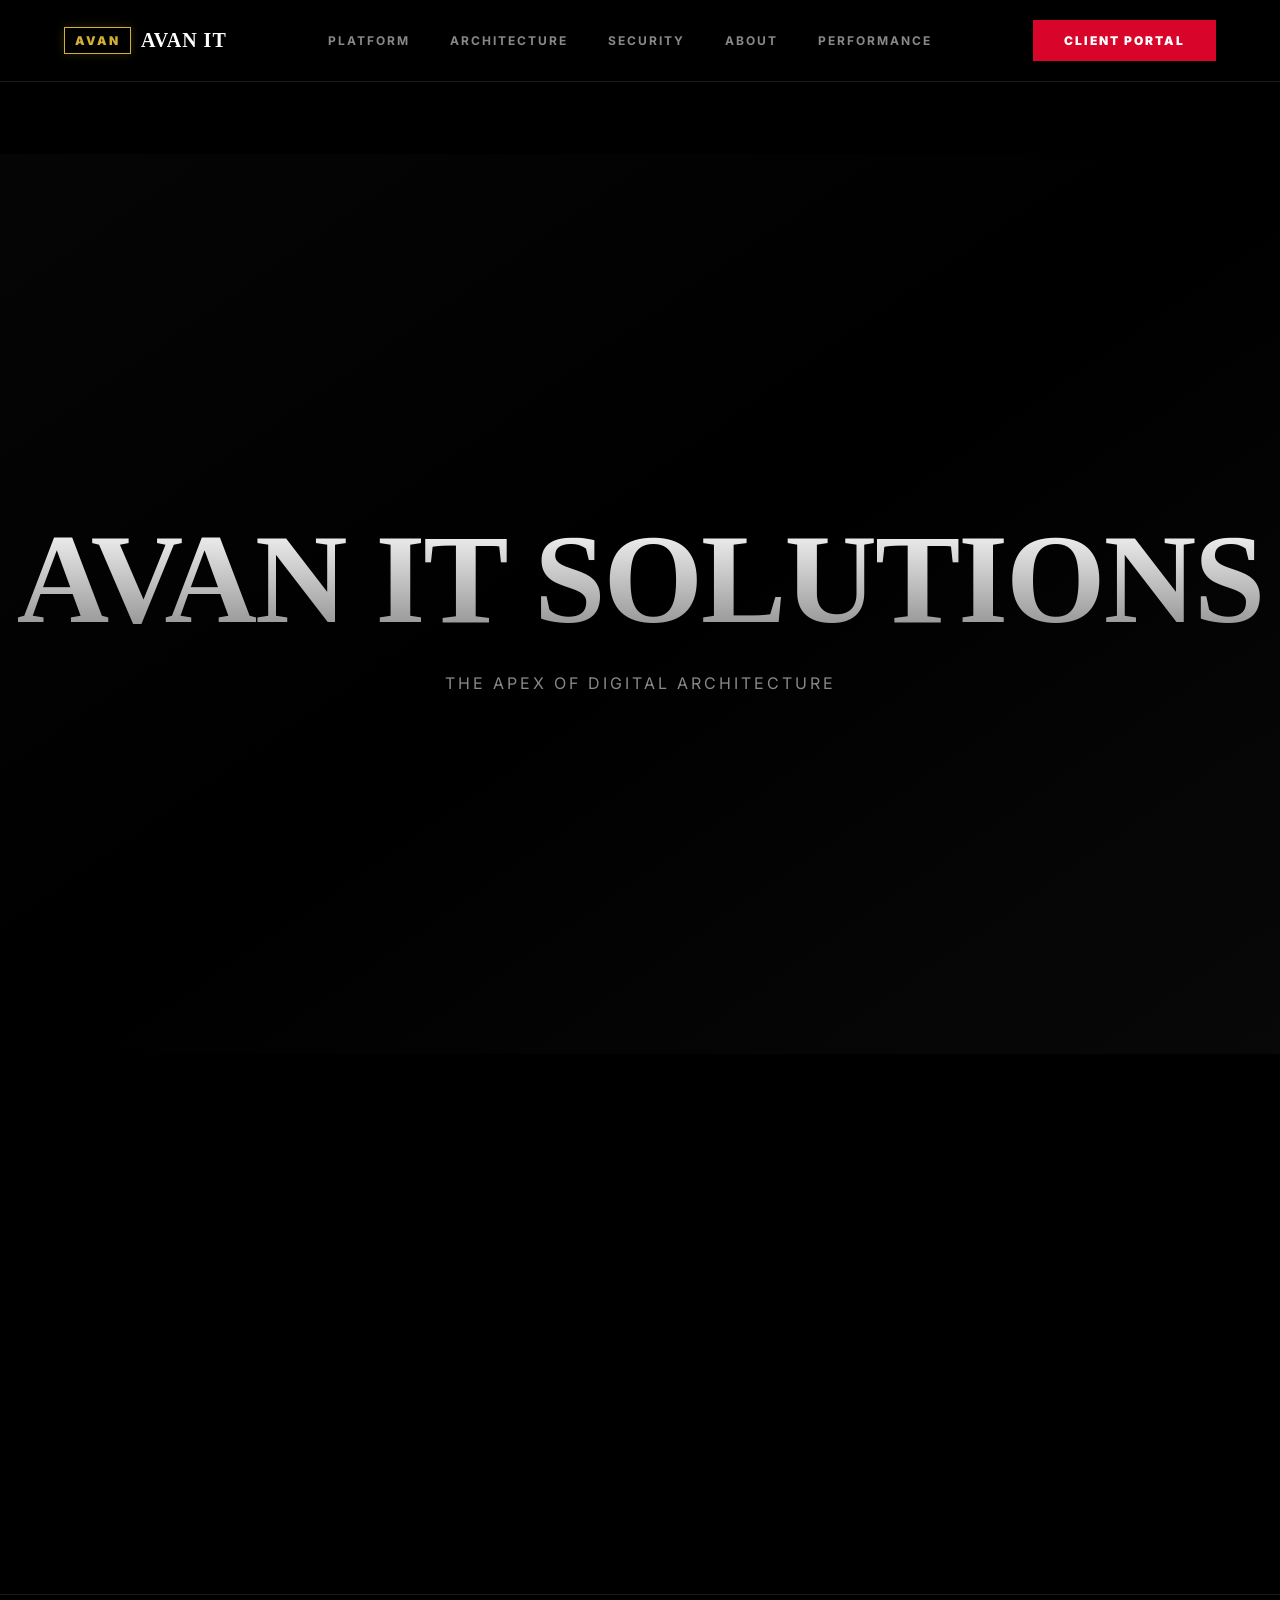
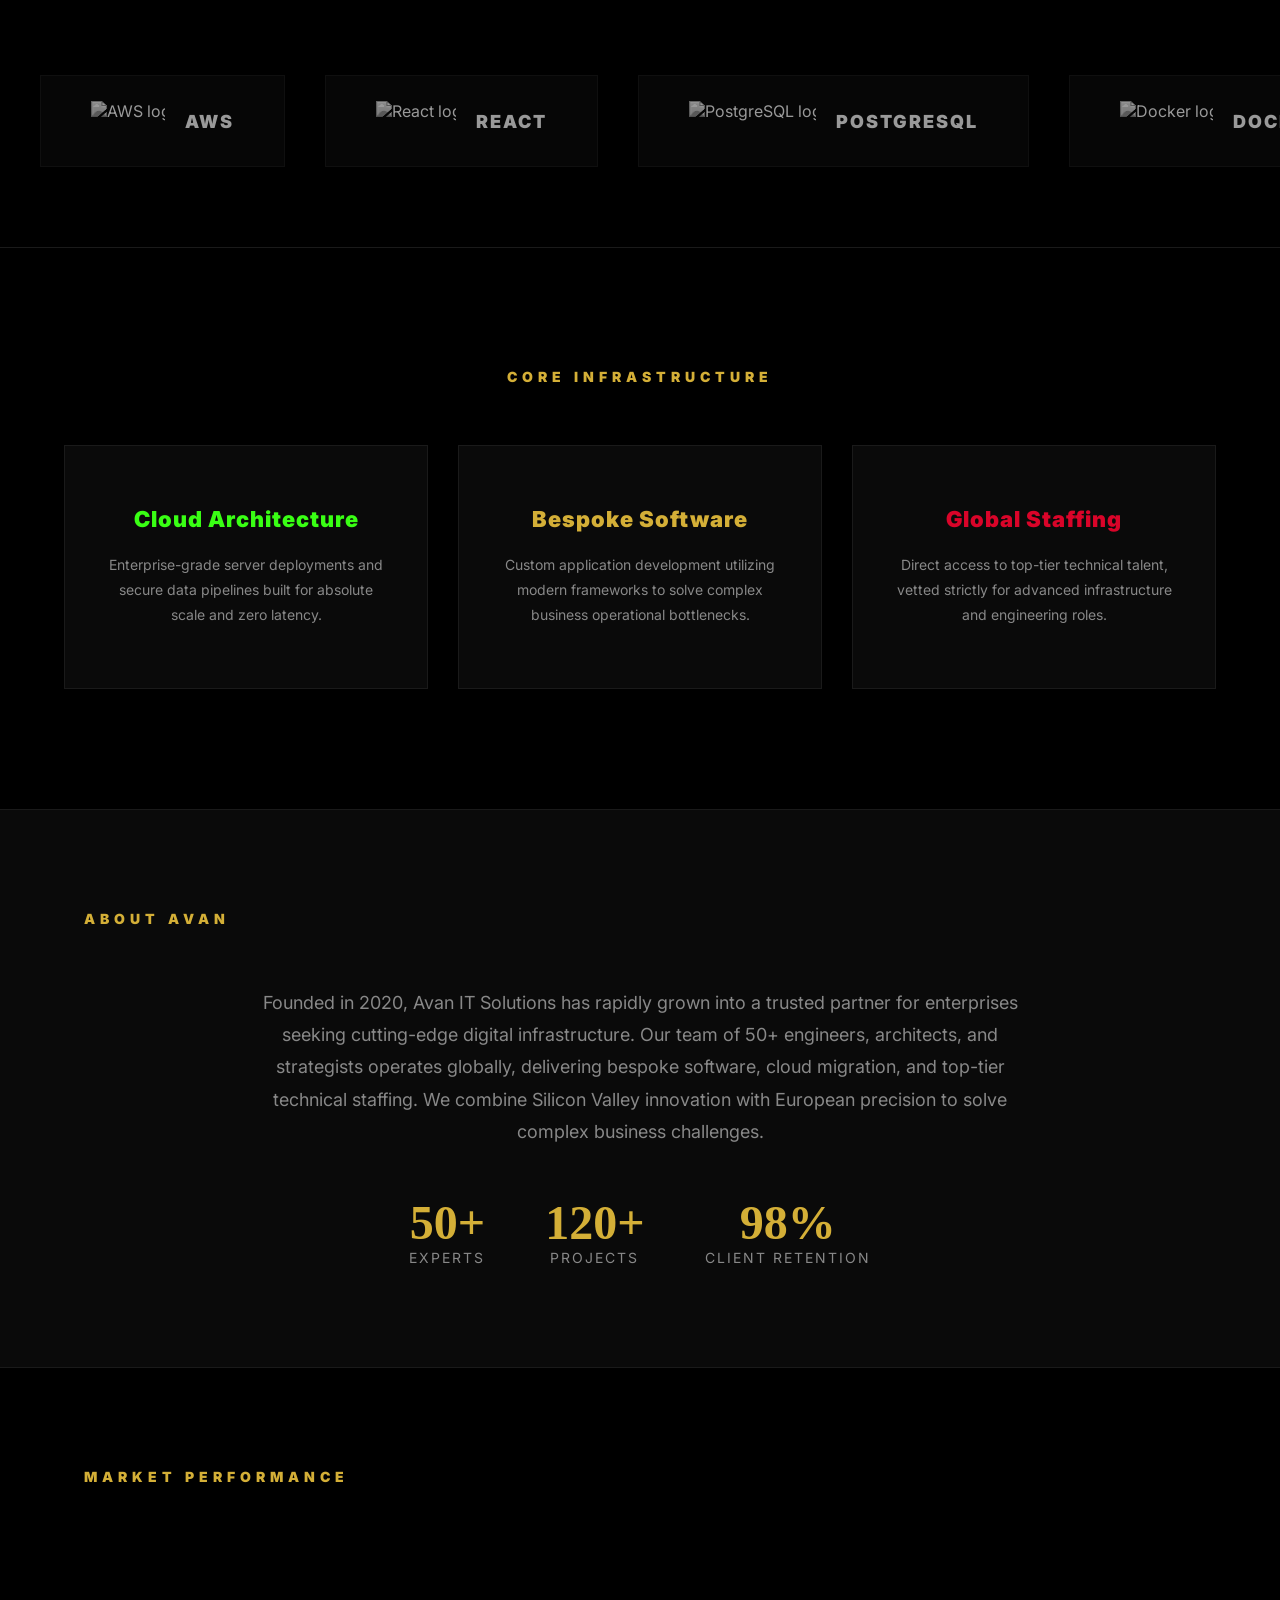
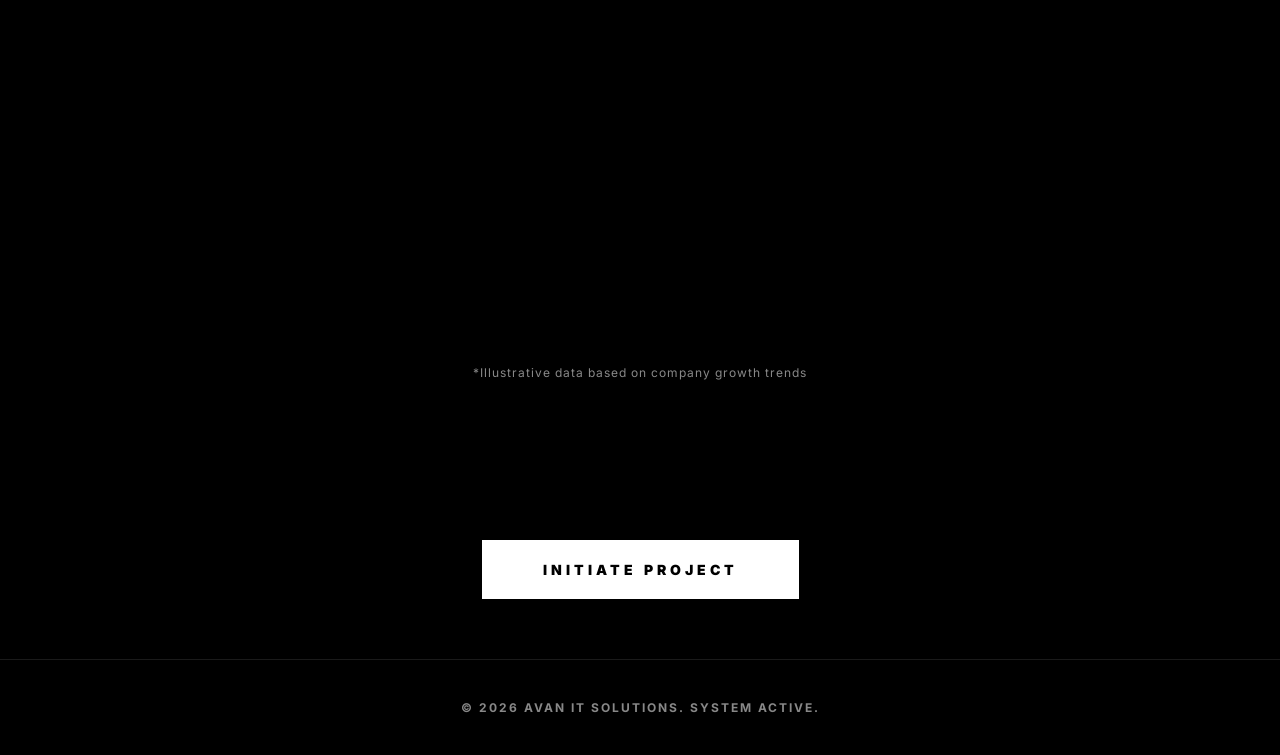
==== commit c949f034: "Update index.html" ====
--- a/index.html
+++ b/index.html
@@ -5,9 +5,9 @@
     <meta name="viewport" content="width=device-width, initial-scale=1.0">
     <title>Avan IT Solutions | Premium Technology Architecture</title>
     
-    <!-- Meta Tags for SEO & Social -->
-    <meta name="description" content="Avan IT Solutions – Premium technology architecture, cloud engineering, and global staffing. We deliver bespoke software, cloud migration, and top-tier technical talent.">
-    <meta name="keywords" content="IT solutions, cloud architecture, software development, staffing, technology, Avan">
+    <!-- Meta Tags -->
+    <meta name="description" content="Avan IT Solutions – Premium technology architecture, cloud engineering, and global staffing.">
+    <meta name="keywords" content="IT solutions, cloud architecture, software development, staffing, technology">
     <meta name="author" content="Avan IT">
     <meta property="og:title" content="Avan IT Solutions">
     <meta property="og:description" content="The Apex of Digital Architecture">
@@ -21,15 +21,17 @@
     <link rel="preconnect" href="https://fonts.gstatic.com" crossorigin>
     <link href="https://fonts.googleapis.com/css2?family=Cormorant+Garamond:wght@300;700&family=Inter:wght@300;400;700;900&display=swap" rel="stylesheet">
 
-    <!-- Chart.js for Performance Chart -->
-    <script src="https://cdn.jsdelivr.net/npm/chart.js"></script>
+    <!-- Anime.js -->
+    <script src="https://cdnjs.cloudflare.com/ajax/libs/animejs/3.2.2/anime.min.js"></script>
 
     <!-- Main Stylesheet -->
     <link rel="stylesheet" href="css/style.css">
 </head>
 <body>
+    <!-- Canvas for Particles (ReactBits-inspired) -->
+    <canvas id="particle-canvas"></canvas>
 
-    <!-- Navbar (with hamburger) -->
+    <!-- Navbar -->
     <nav class="navbar" id="navbar" aria-label="Main navigation">
         <div class="logo">
             <span class="logo-icon">AVAN</span>
@@ -37,11 +39,11 @@
         </div>
         <div class="hamburger" id="hamburger" aria-label="Toggle menu">☰</div>
         <div class="nav-links" id="navLinks">
-            <a href="#platform">Platform</a>
-            <a href="#architecture">Architecture</a>
-            <a href="#security">Security</a>
-            <a href="#about">About</a>
-            <a href="#performance">Performance</a>
+            <a href="platform.html">Platform</a>
+            <a href="architecture.html">Architecture</a>
+            <a href="security.html">Security</a>
+            <a href="index.html#about">About</a>
+            <a href="index.html#performance">Performance</a>
         </div>
         <a href="join.html" class="nav-btn" aria-label="Client Portal">Client Portal</a>
     </nav>
@@ -50,10 +52,13 @@
     <div class="hero-wrapper">
         <section class="hero-sticky-container metallic-bg">
             <div class="hero-content">
-                <h1 class="main-title" id="center-title">AVAN IT<br>SOLUTIONS</h1>
+                <h1 class="main-title" id="center-title">
+                    <span class="title-line">AVAN IT</span>
+                    <span class="title-line">SOLUTIONS</span>
+                </h1>
                 <p class="hero-subtitle" id="hero-sub">The Apex of Digital Architecture</p>
             </div>
-            <!-- Flying Words -->
+            <!-- Flying Words (will be animated by Anime.js) -->
             <div class="pop-word" id="word1"><span style="color: var(--neon-green)">01</span> Development</div>
             <div class="pop-word" id="word2"><span style="color: var(--gold-premium)">02</span> Implementation</div>
             <div class="pop-word" id="word3"><span style="color: var(--deep-red)">03</span> Support</div>
@@ -83,46 +88,22 @@
         </div>
     </section>
 
-    <!-- Expertise Section -->
+    <!-- Expertise Section (Cards with hover animation) -->
     <section class="expertise-section">
         <h2 class="section-title">Core Infrastructure</h2>
         <div class="expertise-grid">
-            <div class="card">
+            <div class="card" data-anime>
                 <h3 style="color: var(--neon-green)">Cloud Architecture</h3>
                 <p>Enterprise-grade server deployments and secure data pipelines built for absolute scale and zero latency.</p>
             </div>
-            <div class="card">
+            <div class="card" data-anime>
                 <h3 style="color: var(--gold-premium)">Bespoke Software</h3>
                 <p>Custom application development utilizing modern frameworks to solve complex business operational bottlenecks.</p>
             </div>
-            <div class="card">
+            <div class="card" data-anime>
                 <h3 style="color: var(--deep-red)">Global Staffing</h3>
                 <p>Direct access to top-tier technical talent, vetted strictly for advanced infrastructure and engineering roles.</p>
             </div>
-        </div>
-    </section>
-
-    <!-- Platform Section (Anchor) -->
-    <section id="platform" class="content-section">
-        <div class="container">
-            <h2 class="section-title">Platform</h2>
-            <p>Our platform delivers scalable, secure, and innovative solutions tailored to your business needs. Leverage our expertise in cloud-native development, microservices, and API management.</p>
-        </div>
-    </section>
-
-    <!-- Architecture Section (Anchor) -->
-    <section id="architecture" class="content-section">
-        <div class="container">
-            <h2 class="section-title">Architecture</h2>
-            <p>We design robust, future-proof architectures using best-in-class tools like Kubernetes, Terraform, and serverless frameworks. Our approach ensures high availability and disaster recovery.</p>
-        </div>
-    </section>
-
-    <!-- Security Section (Anchor) -->
-    <section id="security" class="content-section">
-        <div class="container">
-            <h2 class="section-title">Security</h2>
-            <p>Security is at our core. We implement zero-trust models, continuous monitoring, and compliance with ISO 27001, GDPR, and SOC2 to protect your digital assets.</p>
         </div>
     </section>
 
@@ -171,37 +152,36 @@
         &copy; 2026 Avan IT Solutions. System Active.
     </footer>
 
-    <!-- JavaScript -->
-    <script src="java/script.js"></script>
+    <!-- Chart.js for Performance Chart -->
+    <script src="https://cdn.jsdelivr.net/npm/chart.js"></script>
+    <!-- Main JavaScript -->
+    <script src="js/script.js"></script>
     <script>
-        // Initialize Chart.js for performance section
+        // Chart.js initialization (already in script.js, but keep for safety)
         document.addEventListener('DOMContentLoaded', function() {
-            const ctx = document.getElementById('stockChart').getContext('2d');
-            new Chart(ctx, {
-                type: 'line',
-                data: {
-                    labels: ['Jan', 'Feb', 'Mar', 'Apr', 'May', 'Jun', 'Jul', 'Aug', 'Sep', 'Oct', 'Nov', 'Dec'],
-                    datasets: [{
-                        label: 'Stock Price (USD)',
-                        data: [120, 135, 128, 145, 160, 155, 170, 185, 190, 200, 210, 225],
-                        borderColor: '#39ff14',
-                        backgroundColor: 'rgba(57, 255, 20, 0.1)',
-                        tension: 0.4,
-                        fill: true
-                    }]
-                },
-                options: {
-                    responsive: true,
-                    maintainAspectRatio: false,
-                    plugins: {
-                        legend: { labels: { color: '#fff' } }
+            const ctx = document.getElementById('stockChart');
+            if (ctx) {
+                new Chart(ctx, {
+                    type: 'line',
+                    data: {
+                        labels: ['Jan', 'Feb', 'Mar', 'Apr', 'May', 'Jun', 'Jul', 'Aug', 'Sep', 'Oct', 'Nov', 'Dec'],
+                        datasets: [{
+                            label: 'Stock Price (USD)',
+                            data: [120, 135, 128, 145, 160, 155, 170, 185, 190, 200, 210, 225],
+                            borderColor: '#39ff14',
+                            backgroundColor: 'rgba(57, 255, 20, 0.1)',
+                            tension: 0.4,
+                            fill: true
+                        }]
                     },
-                    scales: {
-                        x: { ticks: { color: '#888' } },
-                        y: { ticks: { color: '#888' } }
+                    options: {
+                        responsive: true,
+                        maintainAspectRatio: false,
+                        plugins: { legend: { labels: { color: '#fff' } } },
+                        scales: { x: { ticks: { color: '#888' } }, y: { ticks: { color: '#888' } } }
                     }
-                }
-            });
+                });
+            }
         });
     </script>
 </body>
--- a/css/style.css
+++ b/css/style.css
@@ -1,4 +1,4 @@
-/* --- 1. PREMIUM COLOR PALETTE & GLOBAL --- */
+/* --- PREMIUM COLOR PALETTE & GLOBAL --- */
 :root {
     --pure-black: #000000;
     --metallic-dark: #0a0a0a;
@@ -11,6 +11,10 @@
     --neon-green: #39ff14;
     --deep-red: #d90429;
     --cyber-orange: #ff6700;
+
+    /* Fonts */
+    --font-heading: 'Cormorant Garamond', serif;
+    --font-body: 'Inter', sans-serif;
 }
 
 * { margin: 0; padding: 0; box-sizing: border-box; }
@@ -18,17 +22,23 @@
 body { 
     background-color: var(--pure-black); 
     color: var(--text-main); 
-    font-family: 'Inter', sans-serif; 
+    font-family: var(--font-body); 
     overflow-x: hidden; 
 }
 
-/* Pure Metallic Gradient */
+/* --- UTILITY CLASSES --- */
+.container {
+    max-width: 1200px;
+    margin: 0 auto;
+    padding: 0 20px;
+}
+
 .metallic-bg { 
     background: linear-gradient(145deg, #050505 0%, #000000 50%, #080808 100%); 
     position: relative;
 }
 
-/* --- 2. NAVBAR --- */
+/* --- NAVBAR --- */
 .navbar {
     position: fixed; top: 0; width: 100%; padding: 20px 5%; 
     background: rgba(0, 0, 0, 0.8); backdrop-filter: blur(15px);
@@ -42,27 +52,61 @@
     border: 1px solid var(--gold-premium); box-shadow: 0 0 10px rgba(212, 175, 55, 0.2);
     font-weight: 900; font-size: 12px; letter-spacing: 2px;
 }
-.logo-text { font-size: 20px; font-weight: 900; letter-spacing: 1px; text-transform: uppercase; }
-
-.nav-links { display: none; }
-@media (min-width: 768px) { .nav-links { display: flex; gap: 40px; } }
+.logo-text { font-size: 20px; font-weight: 900; letter-spacing: 1px; text-transform: uppercase; font-family: var(--font-heading); }
+
+/* Hamburger */
+.hamburger {
+    display: none;
+    font-size: 30px;
+    color: var(--text-main);
+    cursor: pointer;
+}
+
+/* Navigation Links */
+.nav-links {
+    display: flex;
+    gap: 40px;
+}
 .nav-links a { 
     color: var(--text-muted); text-decoration: none; font-size: 12px; 
     font-weight: 700; letter-spacing: 2px; text-transform: uppercase; transition: color 0.3s; 
 }
 .nav-links a:hover, .nav-links a.active { color: var(--gold-premium); }
 
-/* Top Client Portal Button */
+/* Mobile Nav */
+@media (max-width: 767px) {
+    .hamburger {
+        display: block;
+    }
+    .nav-links {
+        display: none;
+        flex-direction: column;
+        position: absolute;
+        top: 80px;
+        left: 0;
+        width: 100%;
+        background: rgba(0,0,0,0.95);
+        padding: 20px;
+        gap: 20px;
+        border-bottom: 1px solid var(--border-gray);
+    }
+    .nav-links.show {
+        display: flex;
+    }
+}
+
+/* Client Portal Button */
 .nav-btn { 
     background: var(--deep-red); color: #fff; padding: 12px 30px; 
     text-decoration: none; font-weight: 900; font-size: 12px; letter-spacing: 2px; text-transform: uppercase;
     border: 1px solid var(--deep-red); transition: all 0.3s;
+    white-space: nowrap;
 }
 .nav-btn:hover { 
     background: #000; color: var(--deep-red); box-shadow: 0 0 15px rgba(217, 4, 41, 0.4); 
 }
 
-/* --- 3. HERO SECTION & FLYING WORDS --- */
+/* --- HERO SECTION & FLYING WORDS --- */
 .hero-wrapper { height: 160vh; }
 .hero-sticky-container {
     position: sticky; top: 0; height: 100vh;
@@ -71,8 +115,10 @@
 }
 
 .main-title { 
-    font-size: clamp(40px, 8vw, 100px); font-weight: 900; letter-spacing: -2px; line-height: 1; z-index: 10; 
-    /* Silver/Metallic Text Gradient */
+    font-family: var(--font-heading);
+    font-size: clamp(3rem, 10vw, 8rem);
+    font-weight: 700;
+    letter-spacing: -2px; line-height: 1; z-index: 10; 
     background: linear-gradient(to bottom, #ffffff, #888888);
     -webkit-background-clip: text; -webkit-text-fill-color: transparent;
     transition: all 0.6s ease; 
@@ -90,13 +136,12 @@
     display: flex; align-items: center; gap: 15px;
 }
 
-/* JS Activated Positions & Colors */
 #word1.active { top: 25%; left: 20%; opacity: 1; transform: translate(-50%, -50%) scale(1); border-color: var(--neon-green); box-shadow: 0 0 20px rgba(57, 255, 20, 0.1); }
 #word2.active { top: 25%; left: 80%; opacity: 1; transform: translate(-50%, -50%) scale(1); border-color: var(--gold-premium); box-shadow: 0 0 20px rgba(212, 175, 55, 0.1); }
 #word3.active { top: 75%; left: 20%; opacity: 1; transform: translate(-50%, -50%) scale(1); border-color: var(--deep-red); box-shadow: 0 0 20px rgba(217, 4, 41, 0.1); }
 #word4.active { top: 75%; left: 80%; opacity: 1; transform: translate(-50%, -50%) scale(1); border-color: var(--cyber-orange); box-shadow: 0 0 20px rgba(255, 103, 0, 0.1); }
 
-/* --- 4. TECH MARQUEE --- */
+/* --- TECH MARQUEE --- */
 .tech-section { 
     background: var(--pure-black); padding: 80px 0; 
     border-top: 1px solid var(--border-gray); border-bottom: 1px solid var(--border-gray); 
@@ -112,7 +157,6 @@
 .tech-card img { height: 40px; width: auto; object-fit: contain; }
 .tech-card span { font-weight: 900; font-size: 18px; letter-spacing: 2px; color: #fff; }
 
-/* Colorful Hover States */
 .tech-card:hover { filter: grayscale(0%); opacity: 1; transform: translateY(-5px); }
 .tech-card.aws:hover { border-color: var(--cyber-orange); box-shadow: 0 0 25px rgba(255, 103, 0, 0.2); }
 .tech-card.react:hover { border-color: var(--neon-green); box-shadow: 0 0 25px rgba(57, 255, 20, 0.2); }
@@ -120,7 +164,7 @@
 
 @keyframes roll { from { transform: translateX(0); } to { transform: translateX(-50%); } }
 
-/* --- 5. CORE EXPERTISE CARDS --- */
+/* --- EXPERTISE SECTION --- */
 .expertise-section { padding: 120px 5%; text-align: center; background: var(--pure-black); }
 .section-title { 
     font-size: 14px; font-weight: 900; letter-spacing: 5px; color: var(--gold-premium); 
@@ -130,26 +174,212 @@
 .expertise-grid { display: flex; flex-wrap: wrap; gap: 30px; justify-content: center; max-width: 1200px; margin: 0 auto; }
 .card {
     background: var(--metallic-dark); border: 1px solid var(--border-gray);
-    padding: 60px 40px; flex: 1; min-width: 320px; text-align: center; transition: all 0.4s ease;
+    padding: 60px 40px; flex: 1; min-width: 280px; text-align: center; transition: all 0.4s ease;
 }
 .card h3 { font-size: 22px; font-weight: 900; margin-bottom: 20px; letter-spacing: 1px; color: #fff; }
 .card p { color: var(--text-muted); line-height: 1.8; font-size: 14px; }
 .card:hover { border-color: #555; background: #111; }
 
-/* --- 6. BOTTOM CTA BUTTON --- */
+/* --- CONTENT SECTIONS (Platform, Architecture, Security) --- */
+.content-section {
+    padding: 80px 5%;
+    border-top: 1px solid var(--border-gray);
+    text-align: center;
+}
+.content-section p {
+    max-width: 800px;
+    margin: 0 auto;
+    color: var(--text-muted);
+    line-height: 1.8;
+}
+
+/* --- ABOUT SECTION --- */
+.about-section {
+    padding: 100px 5%;
+    background: var(--metallic-dark);
+    border-top: 1px solid var(--border-gray);
+    border-bottom: 1px solid var(--border-gray);
+}
+.about-content {
+    display: flex;
+    flex-direction: column;
+    align-items: center;
+    gap: 50px;
+}
+.about-text {
+    max-width: 800px;
+    text-align: center;
+    color: var(--text-muted);
+    line-height: 1.8;
+    font-size: 18px;
+}
+.stats-grid {
+    display: flex;
+    gap: 60px;
+    flex-wrap: wrap;
+    justify-content: center;
+}
+.stat-item {
+    text-align: center;
+}
+.stat-number {
+    display: block;
+    font-size: 48px;
+    font-weight: 900;
+    color: var(--gold-premium);
+    line-height: 1;
+    font-family: var(--font-heading);
+}
+.stat-label {
+    color: var(--text-muted);
+    text-transform: uppercase;
+    letter-spacing: 2px;
+    font-size: 14px;
+}
+
+/* --- PERFORMANCE SECTION (CHART) --- */
+.performance-section {
+    padding: 100px 5%;
+    background: var(--pure-black);
+}
+.chart-container {
+    position: relative;
+    width: 100%;
+    max-width: 800px;
+    height: 400px;
+    margin: 0 auto;
+}
+.chart-note {
+    text-align: center;
+    color: var(--text-muted);
+    font-size: 12px;
+    margin-top: 20px;
+    letter-spacing: 1px;
+}
+
+/* --- CTA BUTTON --- */
 .cta-btn {
     display: inline-block; background: #ffffff; color: var(--pure-black);
     padding: 20px 60px; text-decoration: none; font-weight: 900; font-size: 14px;
-    letter-spacing: 4px; text-transform: uppercase; border: 1px solid #ffffff; transition: all 0.4s ease;
+    letter-spacing: 4px; text-transform: uppercase; border: 1px solid #ffffff; 
+    transition: all 0.4s ease;
 }
 .cta-btn:hover { 
     background: var(--deep-red); color: #ffffff; border-color: var(--deep-red);
     box-shadow: 0 0 30px rgba(217, 4, 41, 0.4); letter-spacing: 6px;
 }
 
-/* --- 7. FOOTER --- */
+/* --- JOIN PAGE FORM --- */
+.join-section {
+    min-height: 100vh;
+    padding: 150px 5% 100px;
+    background: var(--pure-black);
+}
+.join-title {
+    font-size: 48px;
+    font-weight: 900;
+    margin-bottom: 20px;
+    text-align: center;
+    font-family: var(--font-heading);
+    background: linear-gradient(to bottom, #ffffff, #888888);
+    -webkit-background-clip: text;
+    -webkit-text-fill-color: transparent;
+}
+.join-subtitle {
+    text-align: center;
+    color: var(--text-muted);
+    margin-bottom: 60px;
+    letter-spacing: 2px;
+}
+.join-form {
+    max-width: 600px;
+    margin: 0 auto;
+    display: flex;
+    flex-direction: column;
+    gap: 30px;
+}
+.form-group {
+    display: flex;
+    flex-direction: column;
+    gap: 8px;
+}
+.form-group label {
+    color: var(--text-muted);
+    font-size: 12px;
+    letter-spacing: 2px;
+    text-transform: uppercase;
+}
+.form-group input,
+.form-group textarea {
+    background: var(--metallic-dark);
+    border: 1px solid var(--border-gray);
+    padding: 15px;
+    color: var(--text-main);
+    font-family: var(--font-body);
+    font-size: 16px;
+    transition: border-color 0.3s;
+}
+.form-group input:focus,
+.form-group textarea:focus {
+    outline: none;
+    border-color: var(--gold-premium);
+}
+.submit-btn {
+    background: var(--deep-red);
+    color: white;
+    border: 1px solid var(--deep-red);
+    padding: 18px;
+    font-weight: 900;
+    font-size: 14px;
+    letter-spacing: 4px;
+    text-transform: uppercase;
+    cursor: pointer;
+    transition: all 0.3s;
+}
+.submit-btn:hover {
+    background: #000;
+    color: var(--deep-red);
+    box-shadow: 0 0 20px rgba(217, 4, 41, 0.4);
+}
+
+/* --- SUCCESS PAGE --- */
+.success-section {
+    min-height: 100vh;
+    display: flex;
+    align-items: center;
+    justify-content: center;
+    padding: 100px 5%;
+}
+.success-card {
+    background: var(--metallic-dark);
+    border: 1px solid var(--border-gray);
+    padding: 60px;
+    text-align: center;
+    max-width: 600px;
+    margin: 0 auto;
+}
+.success-card h1 {
+    font-size: 48px;
+    font-weight: 900;
+    margin-bottom: 30px;
+    font-family: var(--font-heading);
+    color: var(--gold-premium);
+}
+.success-card p {
+    color: var(--text-muted);
+    margin-bottom: 40px;
+    line-height: 1.8;
+}
+
+/* --- FOOTER --- */
 footer { 
     padding: 40px; text-align: center; border-top: 1px solid var(--border-gray); 
     color: var(--text-muted); font-size: 12px; letter-spacing: 2px; 
     font-weight: 700; text-transform: uppercase; background: var(--pure-black); 
 }
+
+/* --- ACCESSIBILITY --- */
+a:focus-visible, button:focus-visible {
+    outline: 2px solid var(--gold-premium);
+    outline-offset: 4px;
+}
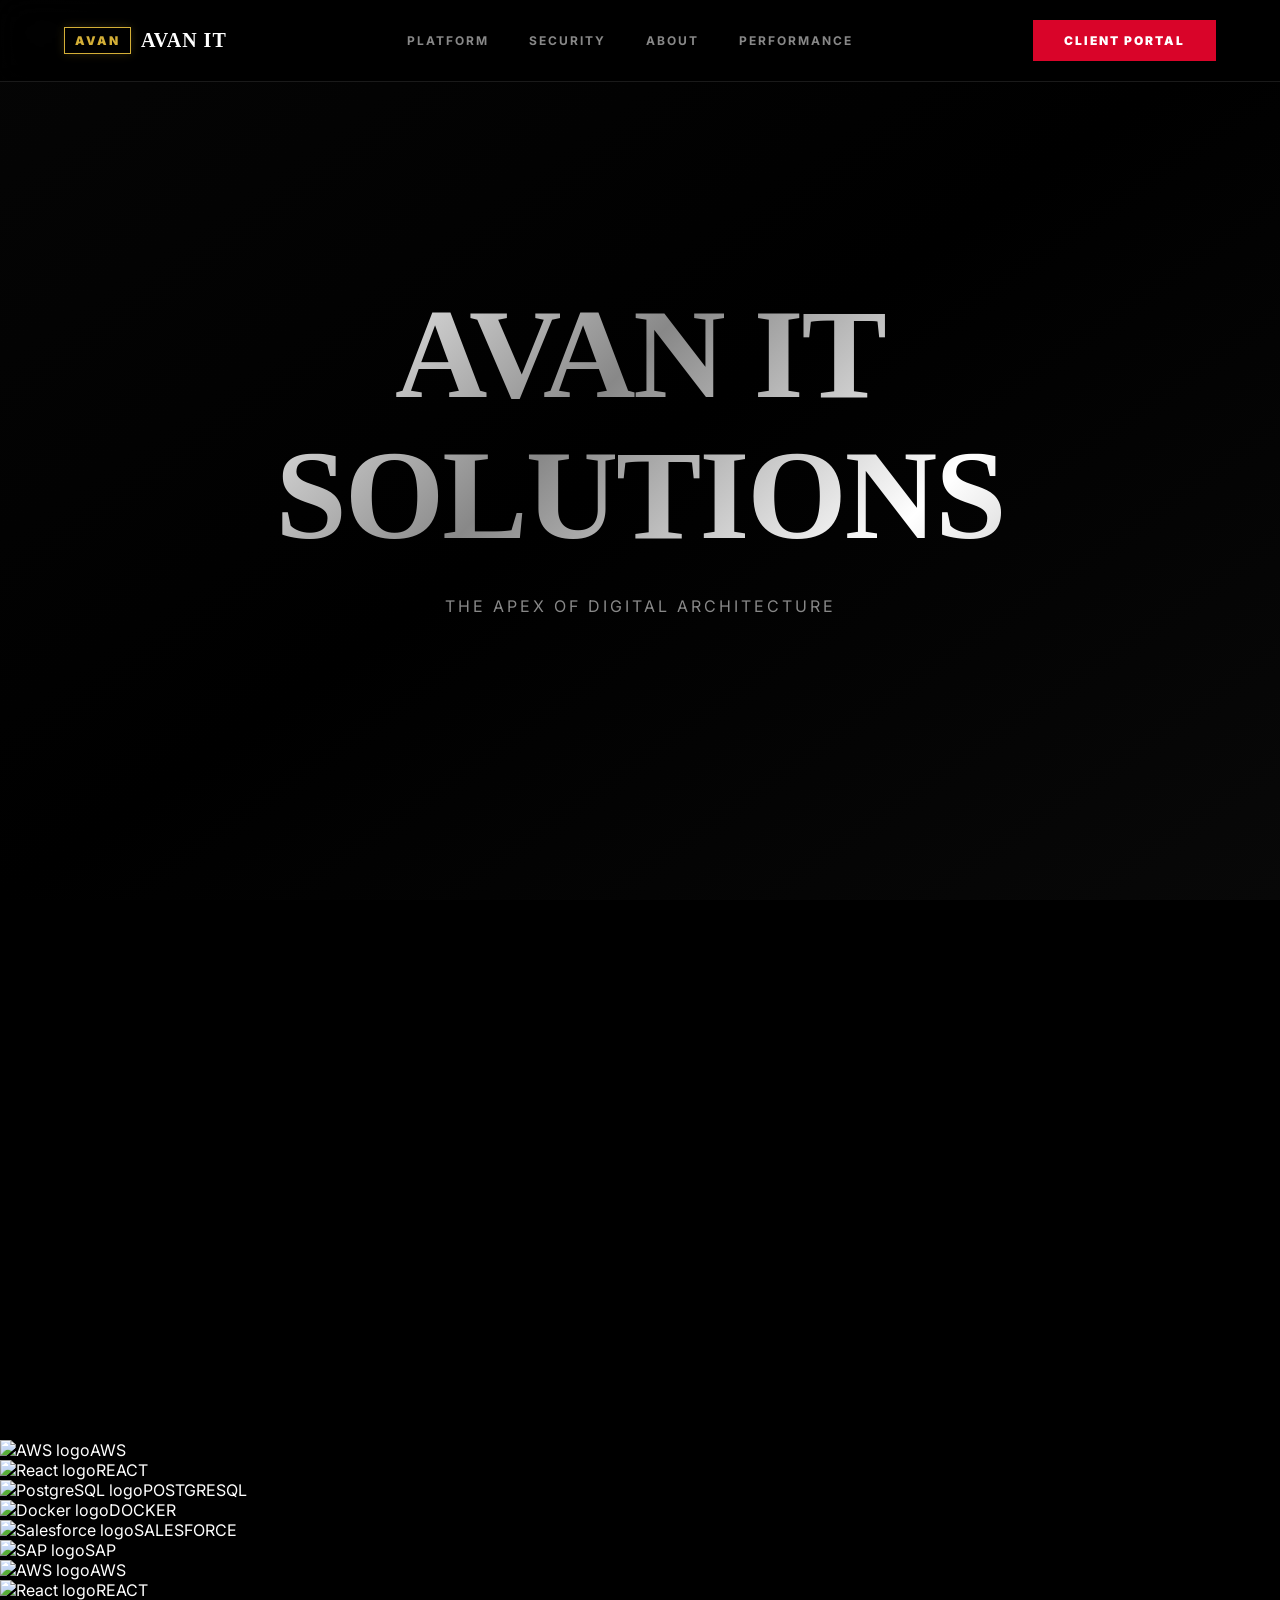
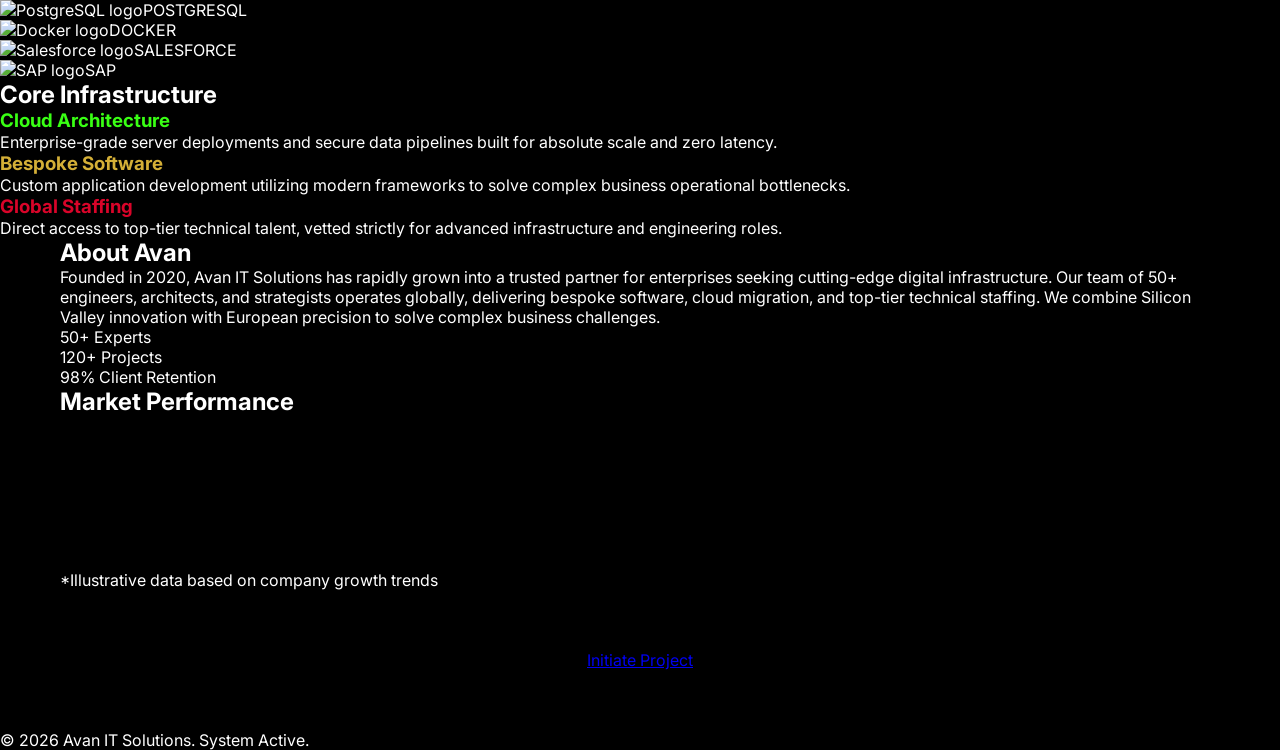
==== commit d6de928d: "removed excess" ====
--- a/index.html
+++ b/index.html
@@ -40,7 +40,6 @@
         <div class="hamburger" id="hamburger" aria-label="Toggle menu">☰</div>
         <div class="nav-links" id="navLinks">
             <a href="platform.html">Platform</a>
-            <a href="architecture.html">Architecture</a>
             <a href="security.html">Security</a>
             <a href="index.html#about">About</a>
             <a href="index.html#performance">Performance</a>
--- a/css/style.css
+++ b/css/style.css
@@ -24,6 +24,19 @@
     color: var(--text-main); 
     font-family: var(--font-body); 
     overflow-x: hidden; 
+    position: relative;
+    min-height: 100vh;
+}
+
+/* --- Particle Canvas (ReactBits-inspired) --- */
+#particle-canvas {
+    position: fixed;
+    top: 0;
+    left: 0;
+    width: 100%;
+    height: 100%;
+    z-index: -1;
+    pointer-events: none;
 }
 
 /* --- UTILITY CLASSES --- */
@@ -38,7 +51,7 @@
     position: relative;
 }
 
-/* --- NAVBAR --- */
+/* --- NAVBAR (unchanged, but ensure it's above canvas) --- */
 .navbar {
     position: fixed; top: 0; width: 100%; padding: 20px 5%; 
     background: rgba(0, 0, 0, 0.8); backdrop-filter: blur(15px);
@@ -54,30 +67,31 @@
 }
 .logo-text { font-size: 20px; font-weight: 900; letter-spacing: 1px; text-transform: uppercase; font-family: var(--font-heading); }
 
-/* Hamburger */
-.hamburger {
-    display: none;
-    font-size: 30px;
-    color: var(--text-main);
-    cursor: pointer;
-}
-
-/* Navigation Links */
-.nav-links {
-    display: flex;
-    gap: 40px;
-}
+.hamburger { display: none; font-size: 30px; color: var(--text-main); cursor: pointer; }
+.nav-links { display: flex; gap: 40px; }
 .nav-links a { 
     color: var(--text-muted); text-decoration: none; font-size: 12px; 
     font-weight: 700; letter-spacing: 2px; text-transform: uppercase; transition: color 0.3s; 
+    position: relative;
+}
+.nav-links a::after {
+    content: '';
+    position: absolute;
+    bottom: -5px;
+    left: 0;
+    width: 0;
+    height: 2px;
+    background: var(--gold-premium);
+    transition: width 0.3s;
+}
+.nav-links a:hover::after,
+.nav-links a.active::after {
+    width: 100%;
 }
 .nav-links a:hover, .nav-links a.active { color: var(--gold-premium); }
 
-/* Mobile Nav */
 @media (max-width: 767px) {
-    .hamburger {
-        display: block;
-    }
+    .hamburger { display: block; }
     .nav-links {
         display: none;
         flex-direction: column;
@@ -90,12 +104,9 @@
         gap: 20px;
         border-bottom: 1px solid var(--border-gray);
     }
-    .nav-links.show {
-        display: flex;
-    }
+    .nav-links.show { display: flex; }
 }
 
-/* Client Portal Button */
 .nav-btn { 
     background: var(--deep-red); color: #fff; padding: 12px 30px; 
     text-decoration: none; font-weight: 900; font-size: 12px; letter-spacing: 2px; text-transform: uppercase;
@@ -114,15 +125,29 @@
     overflow: hidden; z-index: 1; text-align: center;
 }
 
-.main-title { 
+.main-title {
     font-family: var(--font-heading);
     font-size: clamp(3rem, 10vw, 8rem);
     font-weight: 700;
-    letter-spacing: -2px; line-height: 1; z-index: 10; 
-    background: linear-gradient(to bottom, #ffffff, #888888);
-    -webkit-background-clip: text; -webkit-text-fill-color: transparent;
-    transition: all 0.6s ease; 
+    letter-spacing: -2px;
+    line-height: 1.1;
+    z-index: 10;
+    /* Shiny text effect (ReactBits-inspired) */
+    background: linear-gradient(135deg, #fff 0%, #888 25%, #fff 50%, #888 75%, #fff 100%);
+    background-size: 200% auto;
+    -webkit-background-clip: text;
+    -webkit-text-fill-color: transparent;
+    animation: shine 8s linear infinite;
 }
+
+@keyframes shine {
+    to { background-position: 200% center; }
+}
+
+.title-line {
+    display: block;
+}
+
 .hero-subtitle { 
     color: var(--text-muted); font-size: 16px; letter-spacing: 3px; 
     text-transform: uppercase; margin-top: 30px; transition: opacity 0.4s; 
@@ -132,254 +157,12 @@
     position: absolute; top: 50%; left: 50%; transform: translate(-50%, -50%) scale(0.8);
     background: rgba(0, 0, 0, 0.9); border: 1px solid var(--border-gray);
     padding: 20px 30px; font-weight: 900; font-size: 14px; letter-spacing: 3px; text-transform: uppercase; color: #fff;
-    opacity: 0; transition: all 0.8s cubic-bezier(0.19, 1, 0.22, 1);
+    opacity: 0;
     display: flex; align-items: center; gap: 15px;
+    /* Anime.js will handle the animation */
 }
 
-#word1.active { top: 25%; left: 20%; opacity: 1; transform: translate(-50%, -50%) scale(1); border-color: var(--neon-green); box-shadow: 0 0 20px rgba(57, 255, 20, 0.1); }
-#word2.active { top: 25%; left: 80%; opacity: 1; transform: translate(-50%, -50%) scale(1); border-color: var(--gold-premium); box-shadow: 0 0 20px rgba(212, 175, 55, 0.1); }
-#word3.active { top: 75%; left: 20%; opacity: 1; transform: translate(-50%, -50%) scale(1); border-color: var(--deep-red); box-shadow: 0 0 20px rgba(217, 4, 41, 0.1); }
-#word4.active { top: 75%; left: 80%; opacity: 1; transform: translate(-50%, -50%) scale(1); border-color: var(--cyber-orange); box-shadow: 0 0 20px rgba(255, 103, 0, 0.1); }
+/* ... (rest of your existing CSS for flying words positions, tech marquee, cards, about, performance, join, success, footer) ... */
 
-/* --- TECH MARQUEE --- */
-.tech-section { 
-    background: var(--pure-black); padding: 80px 0; 
-    border-top: 1px solid var(--border-gray); border-bottom: 1px solid var(--border-gray); 
-}
-.tech-rolling-container { width: 100%; overflow: hidden; white-space: nowrap; }
-.rolling-track { display: inline-flex; gap: 40px; animation: roll 35s linear infinite; padding-left: 40px; }
-
-.tech-card {
-    background: var(--metallic-dark); border: 1px solid var(--border-gray);
-    padding: 25px 50px; display: flex; align-items: center; gap: 20px;
-    transition: all 0.4s ease; filter: grayscale(100%); opacity: 0.6;
-}
-.tech-card img { height: 40px; width: auto; object-fit: contain; }
-.tech-card span { font-weight: 900; font-size: 18px; letter-spacing: 2px; color: #fff; }
-
-.tech-card:hover { filter: grayscale(0%); opacity: 1; transform: translateY(-5px); }
-.tech-card.aws:hover { border-color: var(--cyber-orange); box-shadow: 0 0 25px rgba(255, 103, 0, 0.2); }
-.tech-card.react:hover { border-color: var(--neon-green); box-shadow: 0 0 25px rgba(57, 255, 20, 0.2); }
-.tech-card.sap:hover { border-color: var(--gold-premium); box-shadow: 0 0 25px rgba(212, 175, 55, 0.2); }
-
-@keyframes roll { from { transform: translateX(0); } to { transform: translateX(-50%); } }
-
-/* --- EXPERTISE SECTION --- */
-.expertise-section { padding: 120px 5%; text-align: center; background: var(--pure-black); }
-.section-title { 
-    font-size: 14px; font-weight: 900; letter-spacing: 5px; color: var(--gold-premium); 
-    text-transform: uppercase; margin-bottom: 60px; 
-}
-
-.expertise-grid { display: flex; flex-wrap: wrap; gap: 30px; justify-content: center; max-width: 1200px; margin: 0 auto; }
-.card {
-    background: var(--metallic-dark); border: 1px solid var(--border-gray);
-    padding: 60px 40px; flex: 1; min-width: 280px; text-align: center; transition: all 0.4s ease;
-}
-.card h3 { font-size: 22px; font-weight: 900; margin-bottom: 20px; letter-spacing: 1px; color: #fff; }
-.card p { color: var(--text-muted); line-height: 1.8; font-size: 14px; }
-.card:hover { border-color: #555; background: #111; }
-
-/* --- CONTENT SECTIONS (Platform, Architecture, Security) --- */
-.content-section {
-    padding: 80px 5%;
-    border-top: 1px solid var(--border-gray);
-    text-align: center;
-}
-.content-section p {
-    max-width: 800px;
-    margin: 0 auto;
-    color: var(--text-muted);
-    line-height: 1.8;
-}
-
-/* --- ABOUT SECTION --- */
-.about-section {
-    padding: 100px 5%;
-    background: var(--metallic-dark);
-    border-top: 1px solid var(--border-gray);
-    border-bottom: 1px solid var(--border-gray);
-}
-.about-content {
-    display: flex;
-    flex-direction: column;
-    align-items: center;
-    gap: 50px;
-}
-.about-text {
-    max-width: 800px;
-    text-align: center;
-    color: var(--text-muted);
-    line-height: 1.8;
-    font-size: 18px;
-}
-.stats-grid {
-    display: flex;
-    gap: 60px;
-    flex-wrap: wrap;
-    justify-content: center;
-}
-.stat-item {
-    text-align: center;
-}
-.stat-number {
-    display: block;
-    font-size: 48px;
-    font-weight: 900;
-    color: var(--gold-premium);
-    line-height: 1;
-    font-family: var(--font-heading);
-}
-.stat-label {
-    color: var(--text-muted);
-    text-transform: uppercase;
-    letter-spacing: 2px;
-    font-size: 14px;
-}
-
-/* --- PERFORMANCE SECTION (CHART) --- */
-.performance-section {
-    padding: 100px 5%;
-    background: var(--pure-black);
-}
-.chart-container {
-    position: relative;
-    width: 100%;
-    max-width: 800px;
-    height: 400px;
-    margin: 0 auto;
-}
-.chart-note {
-    text-align: center;
-    color: var(--text-muted);
-    font-size: 12px;
-    margin-top: 20px;
-    letter-spacing: 1px;
-}
-
-/* --- CTA BUTTON --- */
-.cta-btn {
-    display: inline-block; background: #ffffff; color: var(--pure-black);
-    padding: 20px 60px; text-decoration: none; font-weight: 900; font-size: 14px;
-    letter-spacing: 4px; text-transform: uppercase; border: 1px solid #ffffff; 
-    transition: all 0.4s ease;
-}
-.cta-btn:hover { 
-    background: var(--deep-red); color: #ffffff; border-color: var(--deep-red);
-    box-shadow: 0 0 30px rgba(217, 4, 41, 0.4); letter-spacing: 6px;
-}
-
-/* --- JOIN PAGE FORM --- */
-.join-section {
-    min-height: 100vh;
-    padding: 150px 5% 100px;
-    background: var(--pure-black);
-}
-.join-title {
-    font-size: 48px;
-    font-weight: 900;
-    margin-bottom: 20px;
-    text-align: center;
-    font-family: var(--font-heading);
-    background: linear-gradient(to bottom, #ffffff, #888888);
-    -webkit-background-clip: text;
-    -webkit-text-fill-color: transparent;
-}
-.join-subtitle {
-    text-align: center;
-    color: var(--text-muted);
-    margin-bottom: 60px;
-    letter-spacing: 2px;
-}
-.join-form {
-    max-width: 600px;
-    margin: 0 auto;
-    display: flex;
-    flex-direction: column;
-    gap: 30px;
-}
-.form-group {
-    display: flex;
-    flex-direction: column;
-    gap: 8px;
-}
-.form-group label {
-    color: var(--text-muted);
-    font-size: 12px;
-    letter-spacing: 2px;
-    text-transform: uppercase;
-}
-.form-group input,
-.form-group textarea {
-    background: var(--metallic-dark);
-    border: 1px solid var(--border-gray);
-    padding: 15px;
-    color: var(--text-main);
-    font-family: var(--font-body);
-    font-size: 16px;
-    transition: border-color 0.3s;
-}
-.form-group input:focus,
-.form-group textarea:focus {
-    outline: none;
-    border-color: var(--gold-premium);
-}
-.submit-btn {
-    background: var(--deep-red);
-    color: white;
-    border: 1px solid var(--deep-red);
-    padding: 18px;
-    font-weight: 900;
-    font-size: 14px;
-    letter-spacing: 4px;
-    text-transform: uppercase;
-    cursor: pointer;
-    transition: all 0.3s;
-}
-.submit-btn:hover {
-    background: #000;
-    color: var(--deep-red);
-    box-shadow: 0 0 20px rgba(217, 4, 41, 0.4);
-}
-
-/* --- SUCCESS PAGE --- */
-.success-section {
-    min-height: 100vh;
-    display: flex;
-    align-items: center;
-    justify-content: center;
-    padding: 100px 5%;
-}
-.success-card {
-    background: var(--metallic-dark);
-    border: 1px solid var(--border-gray);
-    padding: 60px;
-    text-align: center;
-    max-width: 600px;
-    margin: 0 auto;
-}
-.success-card h1 {
-    font-size: 48px;
-    font-weight: 900;
-    margin-bottom: 30px;
-    font-family: var(--font-heading);
-    color: var(--gold-premium);
-}
-.success-card p {
-    color: var(--text-muted);
-    margin-bottom: 40px;
-    line-height: 1.8;
-}
-
-/* --- FOOTER --- */
-footer { 
-    padding: 40px; text-align: center; border-top: 1px solid var(--border-gray); 
-    color: var(--text-muted); font-size: 12px; letter-spacing: 2px; 
-    font-weight: 700; text-transform: uppercase; background: var(--pure-black); 
-}
-
-/* --- ACCESSIBILITY --- */
-a:focus-visible, button:focus-visible {
-    outline: 2px solid var(--gold-premium);
-    outline-offset: 4px;
-}
+/* I'll continue with the essential parts, but you can keep your previous CSS for layout. 
+   The key additions are above: particle canvas, shiny text, and underline animation. */
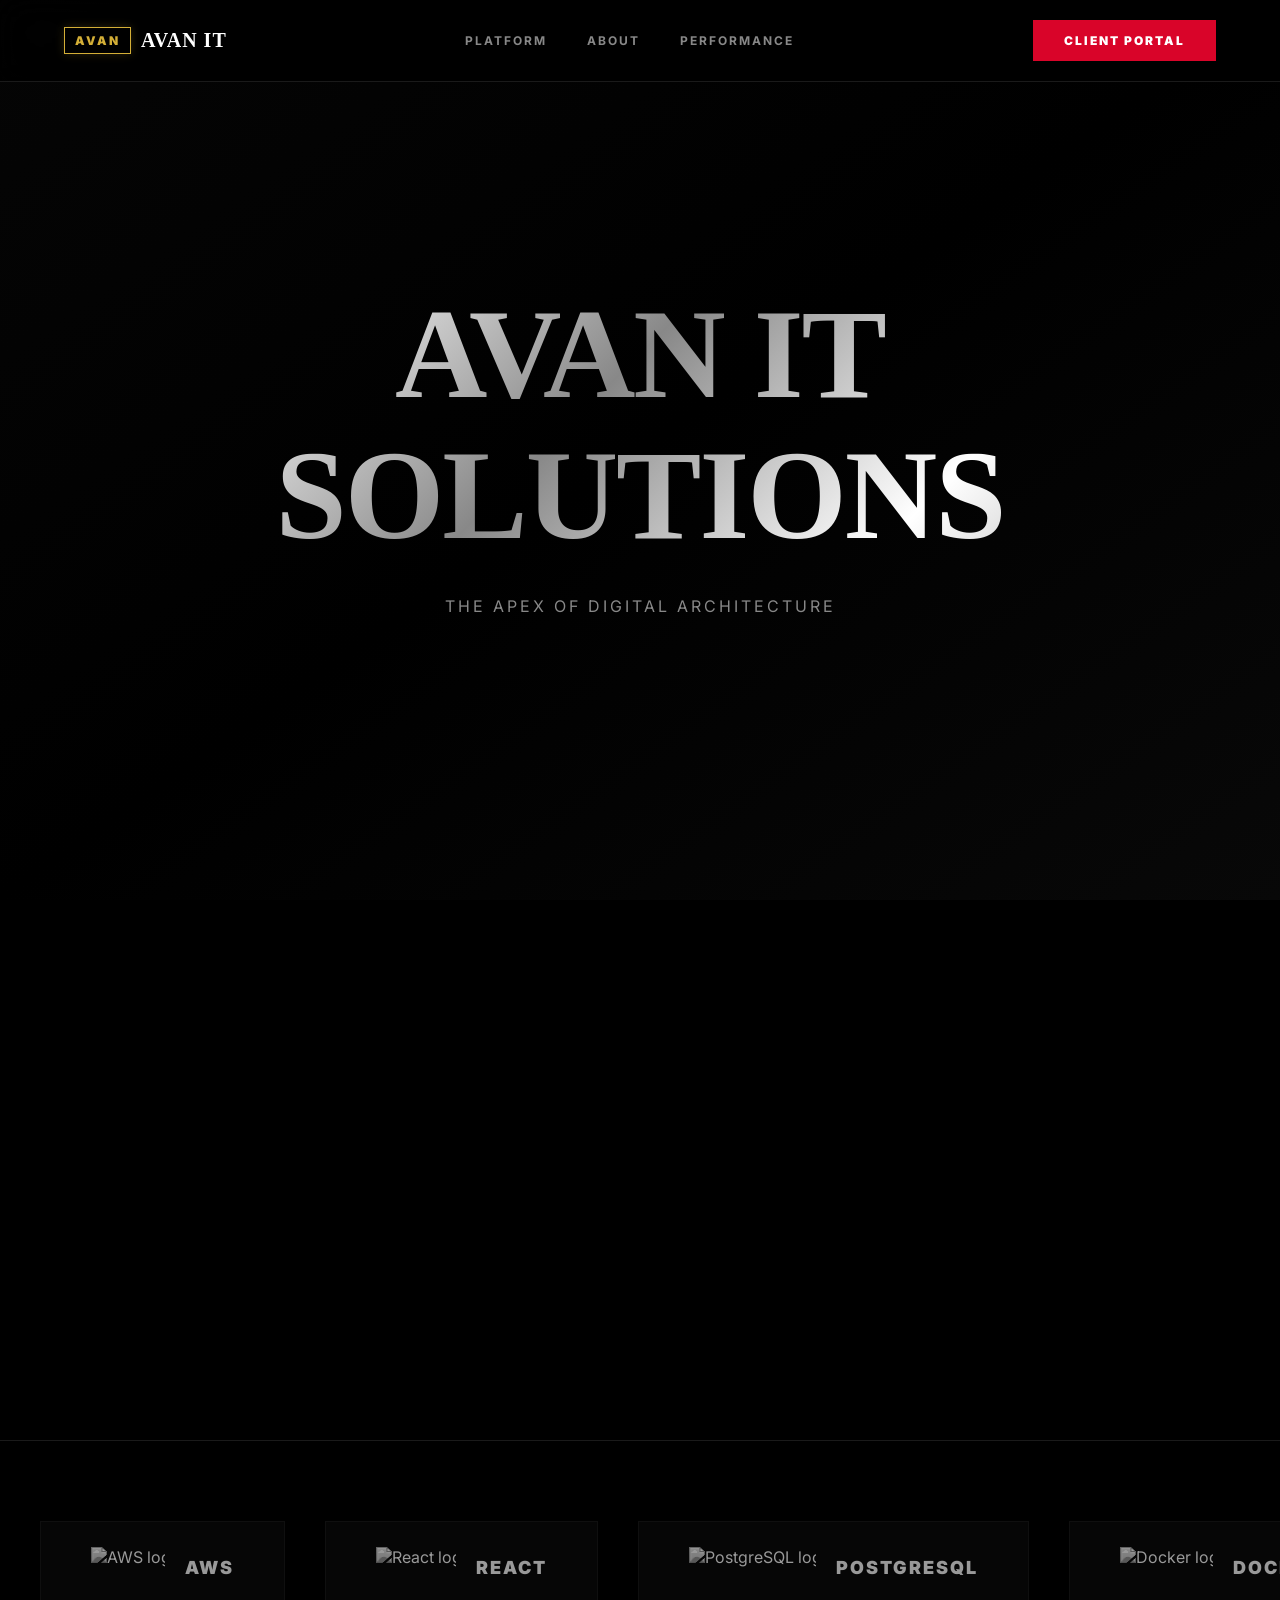
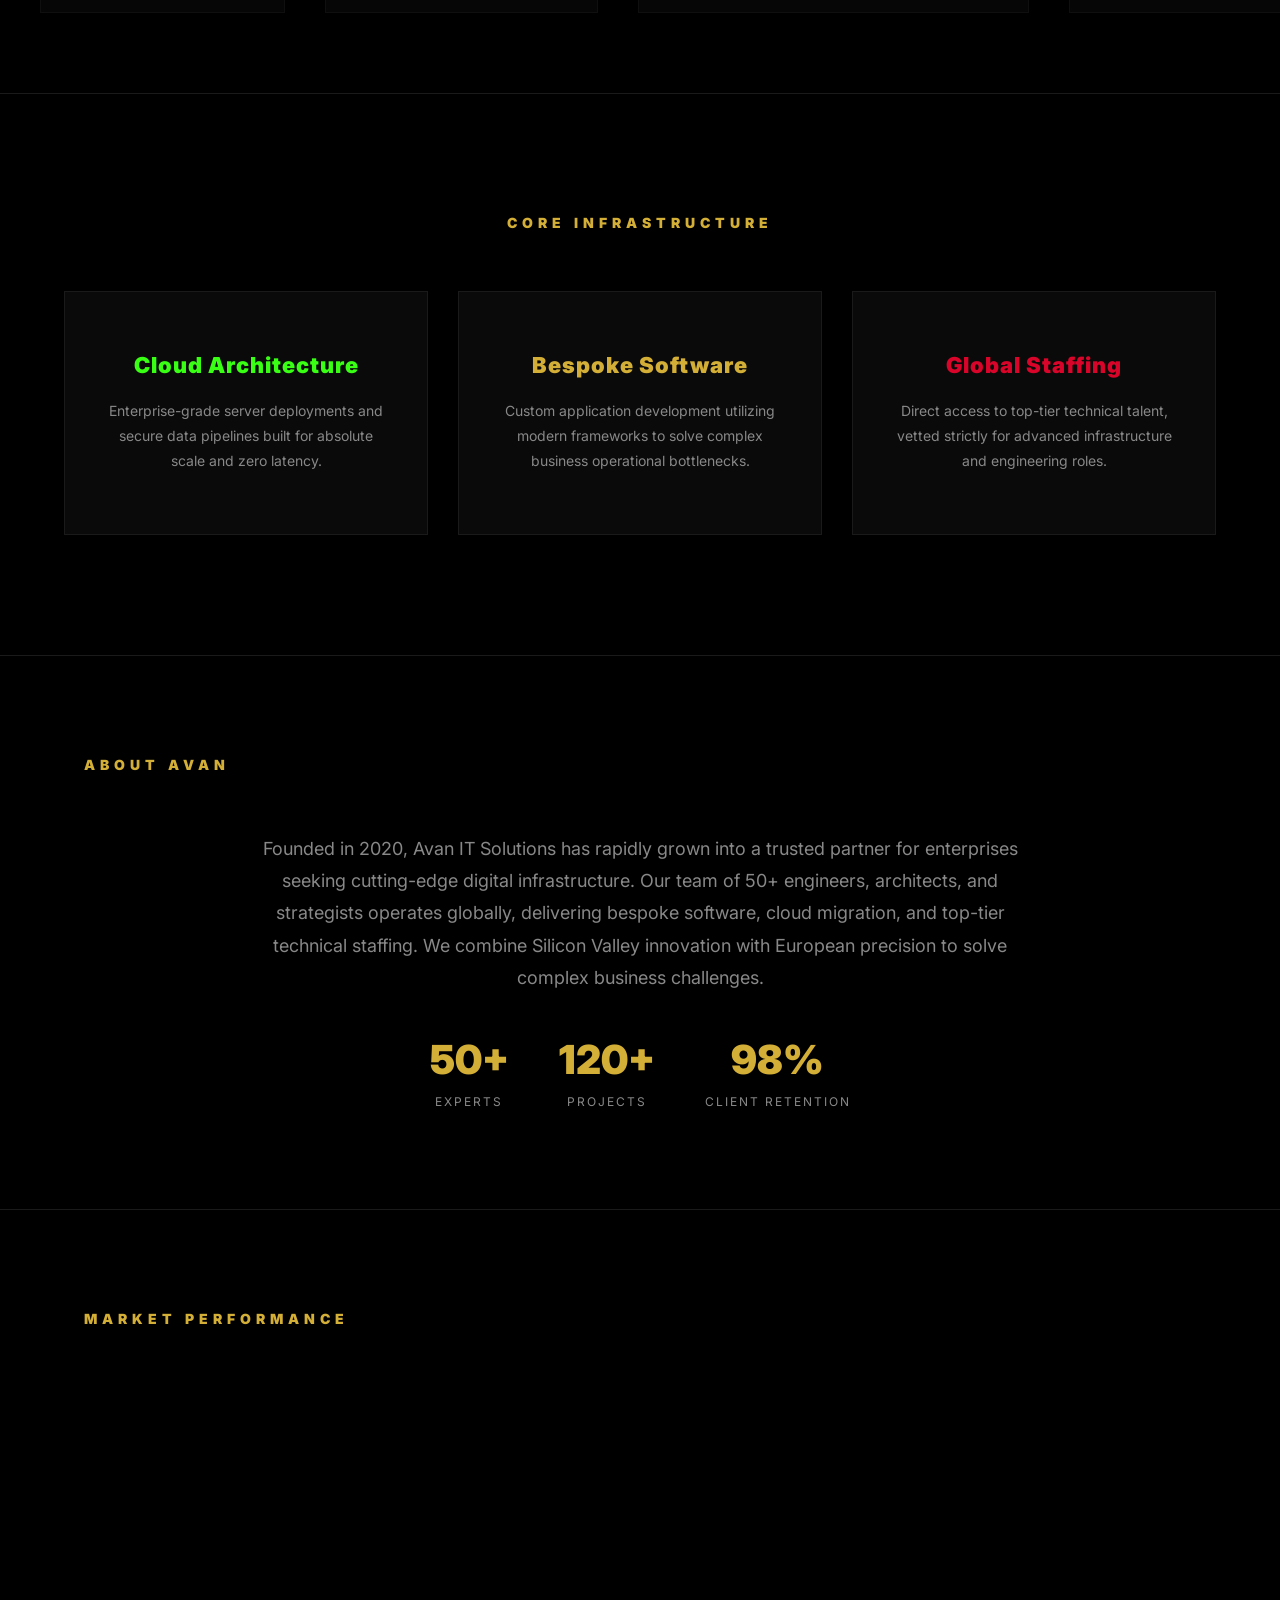
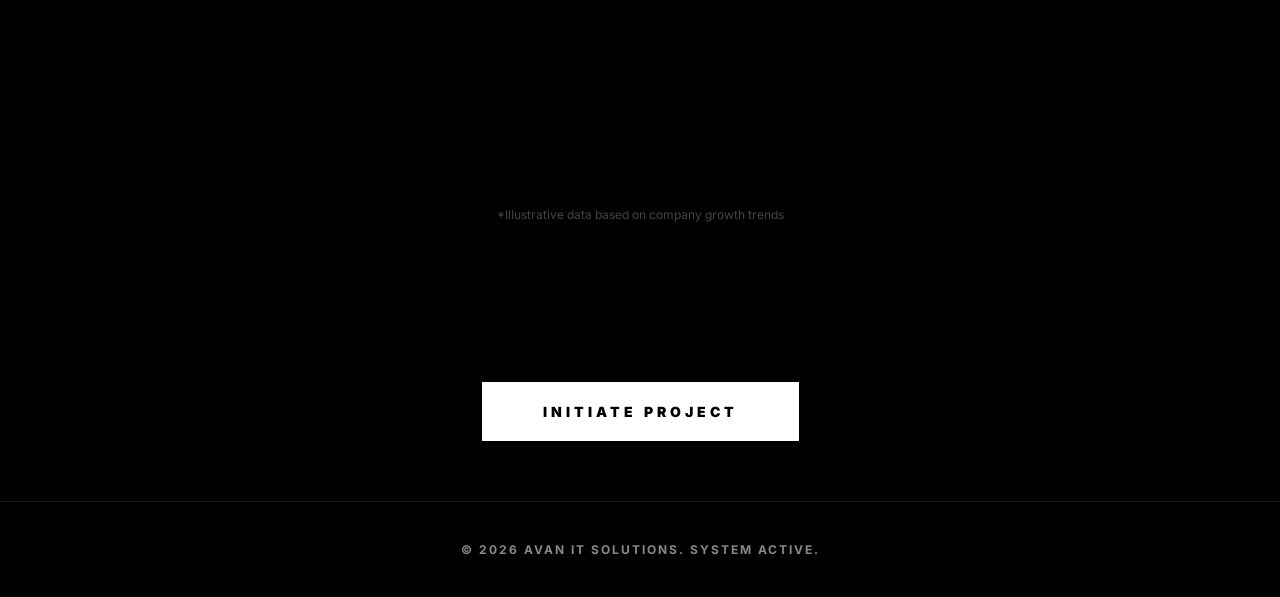
==== commit d3310fa0: "Update index.html" ====
--- a/index.html
+++ b/index.html
@@ -40,7 +40,6 @@
         <div class="hamburger" id="hamburger" aria-label="Toggle menu">☰</div>
         <div class="nav-links" id="navLinks">
             <a href="platform.html">Platform</a>
-            <a href="security.html">Security</a>
             <a href="index.html#about">About</a>
             <a href="index.html#performance">Performance</a>
         </div>
--- a/css/style.css
+++ b/css/style.css
@@ -51,7 +51,7 @@
     position: relative;
 }
 
-/* --- NAVBAR (unchanged, but ensure it's above canvas) --- */
+/* --- NAVBAR --- */
 .navbar {
     position: fixed; top: 0; width: 100%; padding: 20px 5%; 
     background: rgba(0, 0, 0, 0.8); backdrop-filter: blur(15px);
@@ -132,7 +132,6 @@
     letter-spacing: -2px;
     line-height: 1.1;
     z-index: 10;
-    /* Shiny text effect (ReactBits-inspired) */
     background: linear-gradient(135deg, #fff 0%, #888 25%, #fff 50%, #888 75%, #fff 100%);
     background-size: 200% auto;
     -webkit-background-clip: text;
@@ -159,10 +158,217 @@
     padding: 20px 30px; font-weight: 900; font-size: 14px; letter-spacing: 3px; text-transform: uppercase; color: #fff;
     opacity: 0;
     display: flex; align-items: center; gap: 15px;
-    /* Anime.js will handle the animation */
-}
-
-/* ... (rest of your existing CSS for flying words positions, tech marquee, cards, about, performance, join, success, footer) ... */
-
-/* I'll continue with the essential parts, but you can keep your previous CSS for layout. 
-   The key additions are above: particle canvas, shiny text, and underline animation. */
+}
+
+/* --- TECH MARQUEE --- */
+.tech-section { 
+    background: var(--pure-black); padding: 80px 0; 
+    border-top: 1px solid var(--border-gray); border-bottom: 1px solid var(--border-gray); 
+}
+.tech-rolling-container { width: 100%; overflow: hidden; white-space: nowrap; }
+.rolling-track { display: inline-flex; gap: 40px; animation: roll 35s linear infinite; padding-left: 40px; }
+
+.tech-card {
+    background: var(--metallic-dark); border: 1px solid var(--border-gray);
+    padding: 25px 50px; display: flex; align-items: center; gap: 20px;
+    transition: all 0.4s ease; filter: grayscale(100%); opacity: 0.6;
+}
+.tech-card img { height: 40px; width: auto; object-fit: contain; }
+.tech-card span { font-weight: 900; font-size: 18px; letter-spacing: 2px; color: #fff; }
+
+.tech-card:hover { filter: grayscale(0%); opacity: 1; transform: translateY(-5px); }
+.tech-card.aws:hover { border-color: var(--cyber-orange); box-shadow: 0 0 25px rgba(255, 103, 0, 0.2); }
+.tech-card.react:hover { border-color: var(--neon-green); box-shadow: 0 0 25px rgba(57, 255, 20, 0.2); }
+.tech-card.sap:hover { border-color: var(--gold-premium); box-shadow: 0 0 25px rgba(212, 175, 55, 0.2); }
+
+@keyframes roll { from { transform: translateX(0); } to { transform: translateX(-50%); } }
+
+/* --- CORE EXPERTISE CARDS --- */
+.expertise-section { padding: 120px 5%; text-align: center; background: var(--pure-black); }
+.section-title { 
+    font-size: 14px; font-weight: 900; letter-spacing: 5px; color: var(--gold-premium); 
+    text-transform: uppercase; margin-bottom: 60px; 
+}
+
+.expertise-grid { display: flex; flex-wrap: wrap; gap: 30px; justify-content: center; max-width: 1200px; margin: 0 auto; }
+.card {
+    background: var(--metallic-dark); border: 1px solid var(--border-gray);
+    padding: 60px 40px; flex: 1; min-width: 320px; text-align: center; transition: all 0.4s ease;
+}
+.card h3 { font-size: 22px; font-weight: 900; margin-bottom: 20px; letter-spacing: 1px; color: #fff; }
+.card p { color: var(--text-muted); line-height: 1.8; font-size: 14px; }
+.card:hover { border-color: #555; background: #111; }
+
+/* --- ABOUT & PERFORMANCE SECTIONS --- */
+.about-section, .performance-section {
+    padding: 100px 5%;
+    background: var(--pure-black);
+    border-top: 1px solid var(--border-gray);
+}
+
+.about-content { text-align: center; }
+.about-text {
+    max-width: 800px;
+    margin: 0 auto 40px;
+    color: var(--text-muted);
+    font-size: 18px;
+    line-height: 1.8;
+}
+
+.stats-grid {
+    display: flex;
+    justify-content: center;
+    gap: 50px;
+    flex-wrap: wrap;
+}
+
+.stat-item {
+    display: flex;
+    flex-direction: column;
+    align-items: center;
+}
+
+.stat-number {
+    font-size: 40px;
+    font-weight: 900;
+    color: var(--gold-premium);
+    margin-bottom: 10px;
+}
+
+.stat-label {
+    font-size: 12px;
+    text-transform: uppercase;
+    letter-spacing: 2px;
+    color: var(--text-muted);
+}
+
+.chart-container {
+    max-width: 800px;
+    margin: 0 auto;
+    height: 400px;
+}
+
+.chart-note {
+    text-align: center;
+    color: #444;
+    font-size: 12px;
+    margin-top: 20px;
+}
+
+/* --- BOTTOM CTA BUTTON --- */
+.cta-btn {
+    display: inline-block; background: #ffffff; color: var(--pure-black);
+    padding: 20px 60px; text-decoration: none; font-weight: 900; font-size: 14px;
+    letter-spacing: 4px; text-transform: uppercase; border: 1px solid #ffffff; transition: all 0.4s ease;
+}
+.cta-btn:hover { 
+    background: var(--deep-red); color: #ffffff; border-color: var(--deep-red);
+    box-shadow: 0 0 30px rgba(217, 4, 41, 0.4); letter-spacing: 6px;
+}
+
+/* --- FOOTER --- */
+footer { 
+    padding: 40px; text-align: center; border-top: 1px solid var(--border-gray); 
+    color: var(--text-muted); font-size: 12px; letter-spacing: 2px; 
+    font-weight: 700; text-transform: uppercase; background: var(--pure-black); 
+}
+
+/* --- PAGE SPECIFIC CSS (join.html, platform.html, success.html) --- */
+.page-header {
+    padding: 150px 5% 50px;
+    text-align: center;
+    background: var(--metallic-dark);
+    border-bottom: 1px solid var(--border-gray);
+}
+.page-title {
+    font-family: var(--font-heading);
+    font-size: clamp(2rem, 5vw, 4rem);
+    margin-bottom: 20px;
+}
+.page-subtitle {
+    color: var(--text-muted);
+    font-size: 18px;
+}
+
+.content-detail { padding: 100px 5%; }
+.feature-grid {
+    display: grid;
+    grid-template-columns: repeat(auto-fit, minmax(300px, 1fr));
+    gap: 30px;
+}
+.feature-item {
+    background: var(--pure-black);
+    border: 1px solid var(--border-gray);
+    padding: 40px;
+    transition: 0.3s;
+}
+.feature-item h3 {
+    color: var(--gold-premium);
+    margin-bottom: 15px;
+    font-size: 20px;
+}
+
+.join-section, .success-section {
+    min-height: 100vh;
+    display: flex;
+    align-items: center;
+    justify-content: center;
+    padding: 100px 5%;
+}
+.join-title { text-align: center; margin-bottom: 10px; font-family: var(--font-heading); font-size: 3rem;}
+.join-subtitle { text-align: center; color: var(--text-muted); margin-bottom: 40px;}
+
+.join-form {
+    background: rgba(0,0,0,0.8);
+    border: 1px solid var(--border-gray);
+    padding: 40px;
+    max-width: 600px;
+    margin: 0 auto;
+}
+.form-group { margin-bottom: 20px; }
+.form-group label {
+    display: block;
+    font-size: 12px;
+    text-transform: uppercase;
+    letter-spacing: 1px;
+    margin-bottom: 8px;
+    color: var(--text-muted);
+}
+.form-group input, .form-group textarea {
+    width: 100%;
+    padding: 15px;
+    background: var(--pure-black);
+    border: 1px solid #333;
+    color: #fff;
+    font-family: var(--font-body);
+}
+.form-group input:focus, .form-group textarea:focus {
+    outline: none;
+    border-color: var(--gold-premium);
+}
+.submit-btn {
+    width: 100%;
+    background: var(--gold-premium);
+    color: #000;
+    padding: 18px;
+    border: none;
+    font-weight: 900;
+    text-transform: uppercase;
+    letter-spacing: 2px;
+    cursor: pointer;
+    transition: 0.3s;
+}
+.submit-btn:hover {
+    background: #fff;
+}
+
+.success-card {
+    text-align: center;
+    background: rgba(0,0,0,0.8);
+    border: 1px solid var(--border-gray);
+    padding: 60px 40px;
+    max-width: 500px;
+    margin: 0 auto;
+}
+.success-card h1 { font-family: var(--font-heading); font-size: 3rem; margin-bottom: 20px; color: var(--neon-green);}
+.success-card p { color: var(--text-muted); margin-bottom: 40px;}
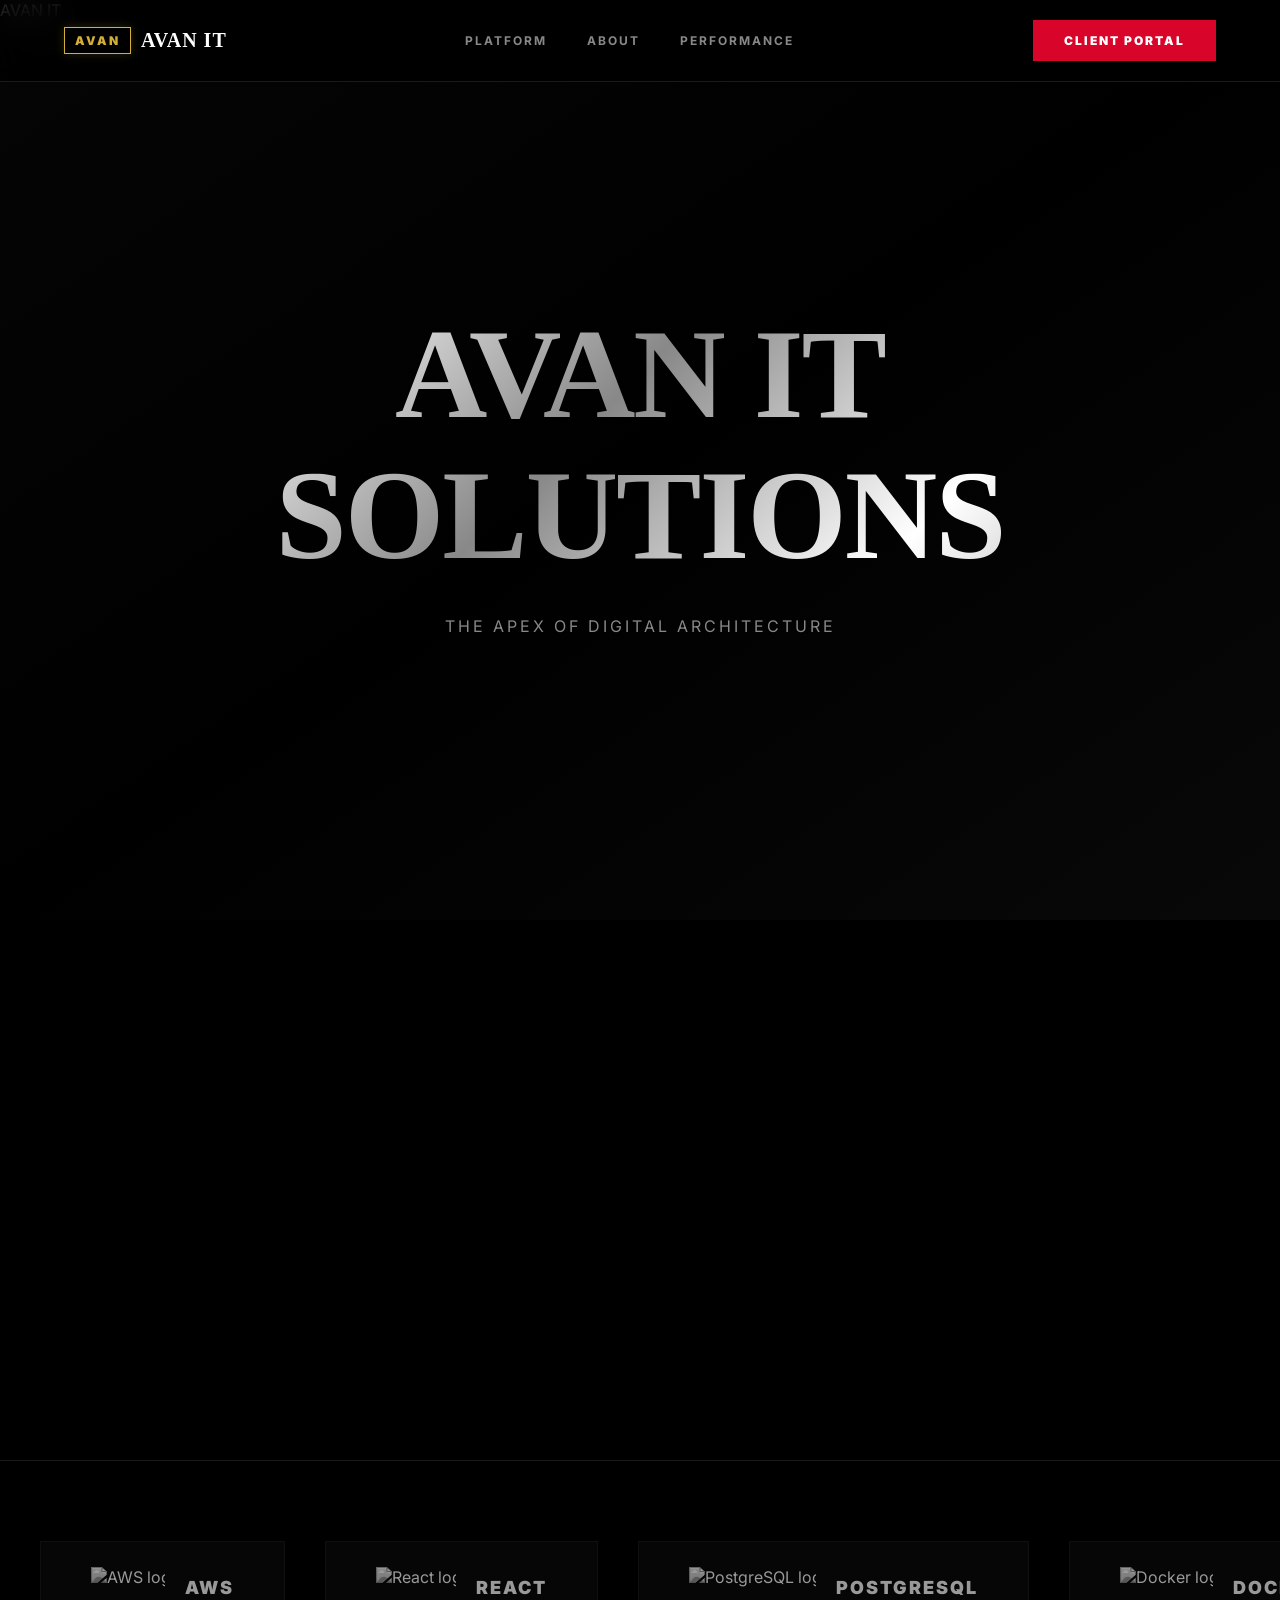
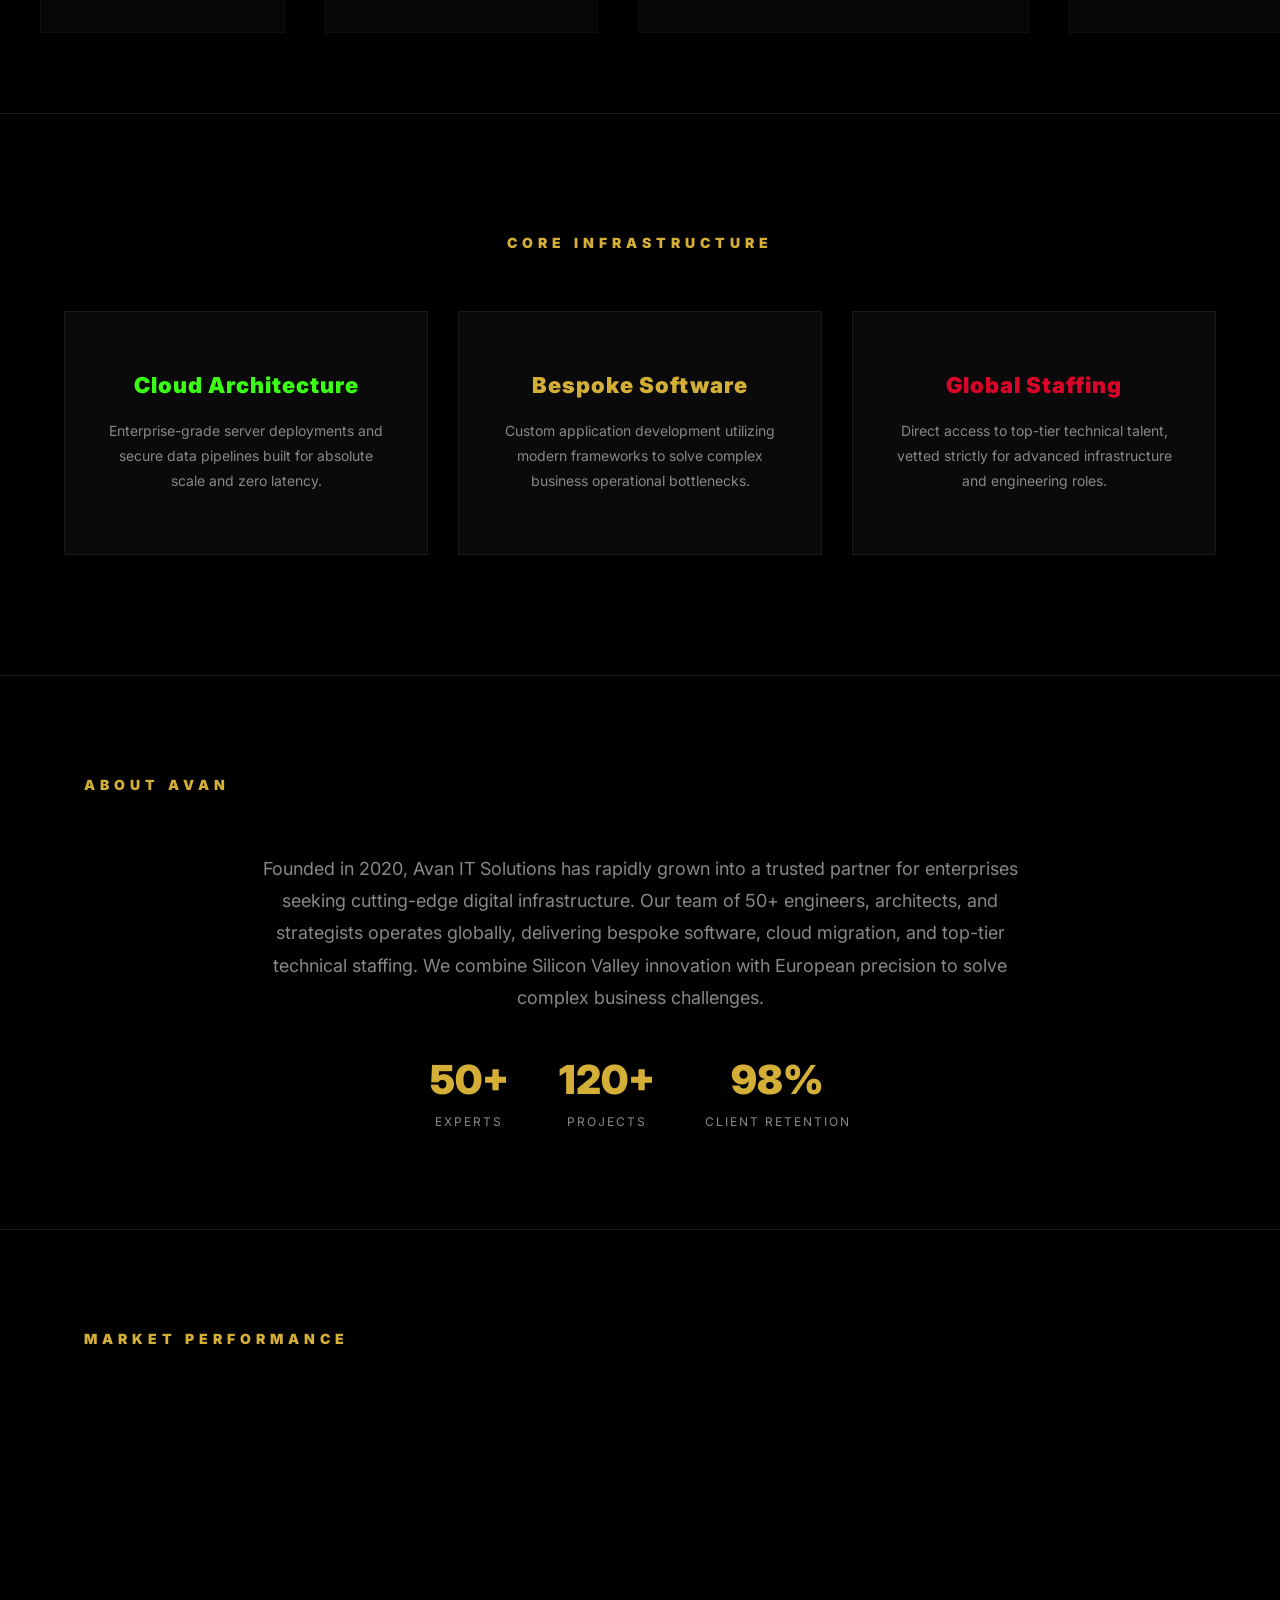
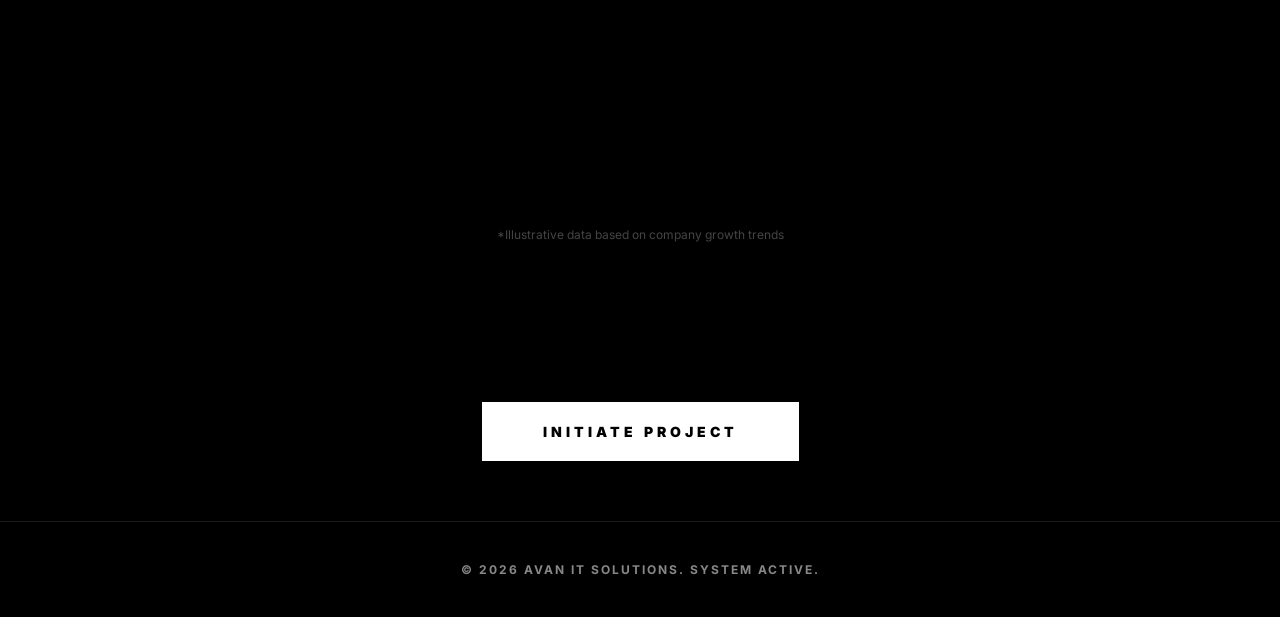
==== commit 3b2f4491: "Update index.html" ====
--- a/index.html
+++ b/index.html
@@ -28,6 +28,10 @@
     <link rel="stylesheet" href="css/style.css">
 </head>
 <body>
+    <!-- Preloader -->
+<div id="preloader">
+    <div class="preloader-text">AVAN IT</div>
+</div>
     <!-- Canvas for Particles (ReactBits-inspired) -->
     <canvas id="particle-canvas"></canvas>
 
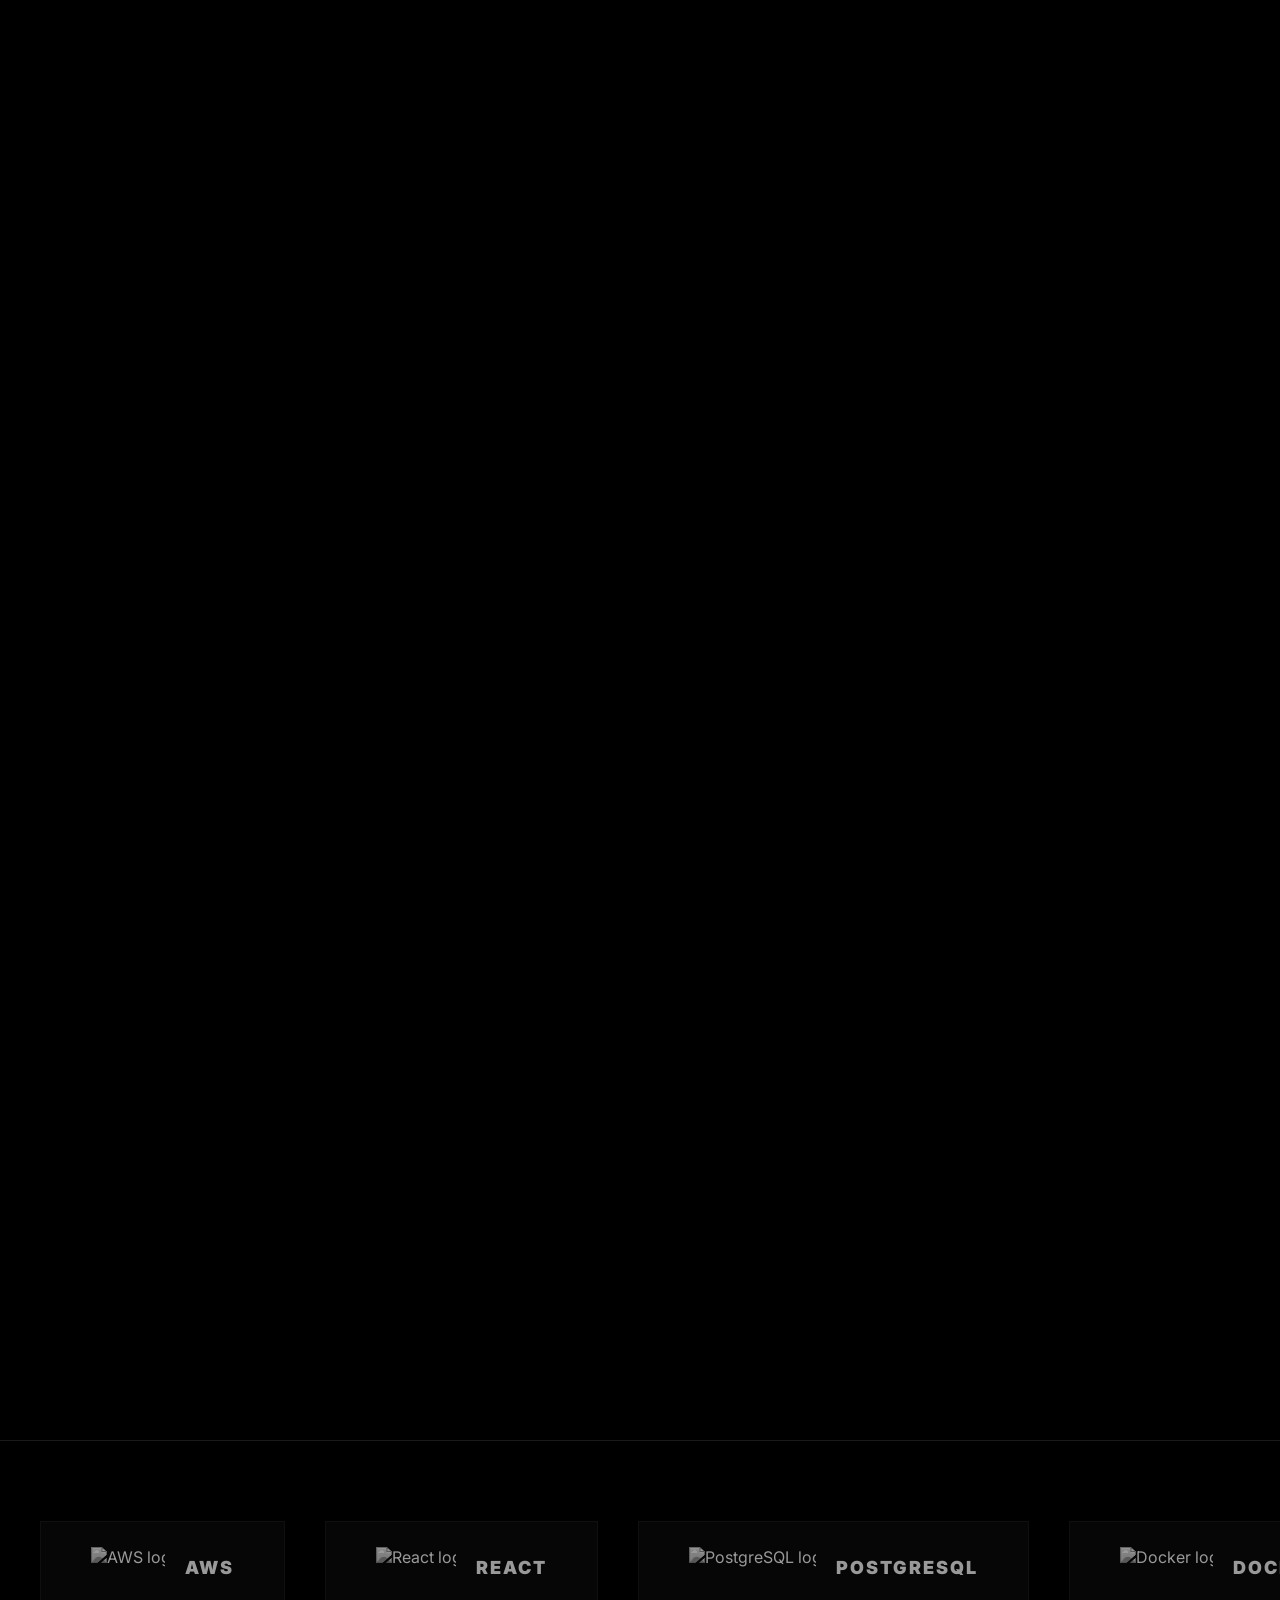
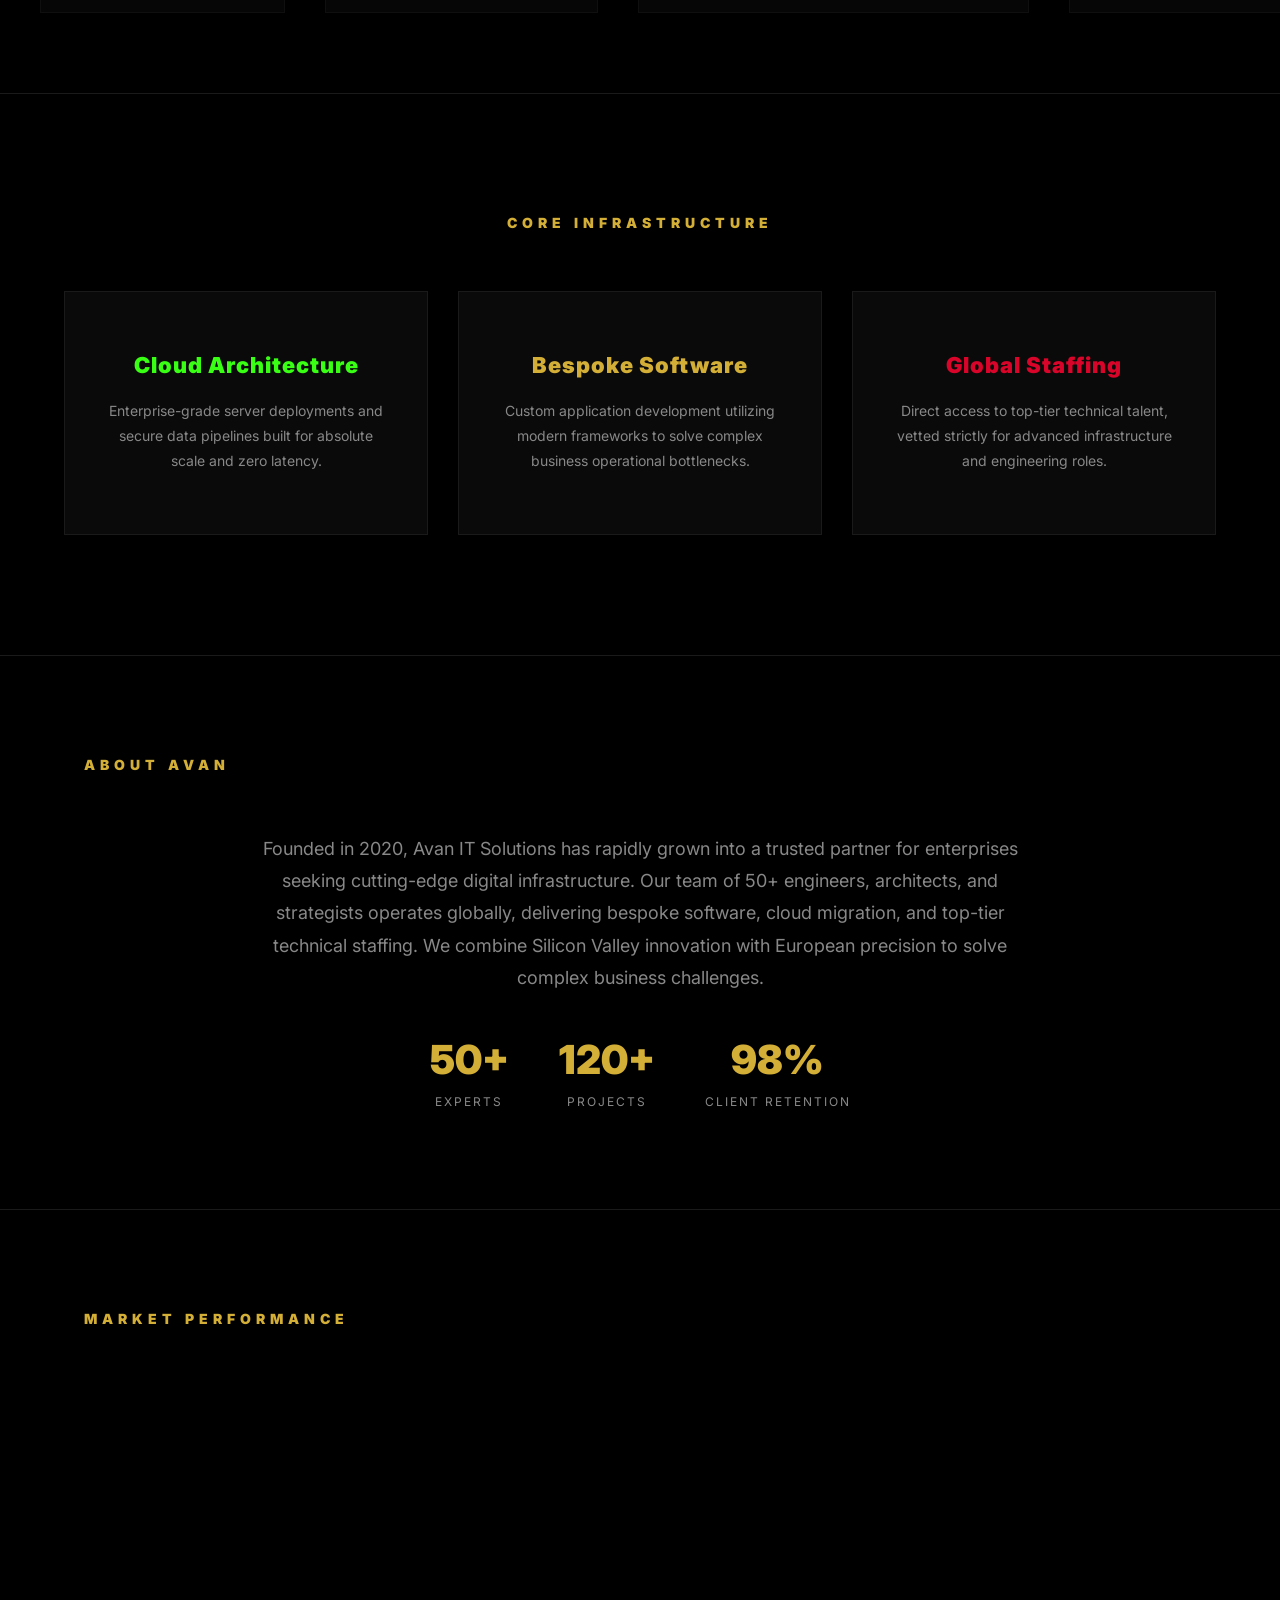
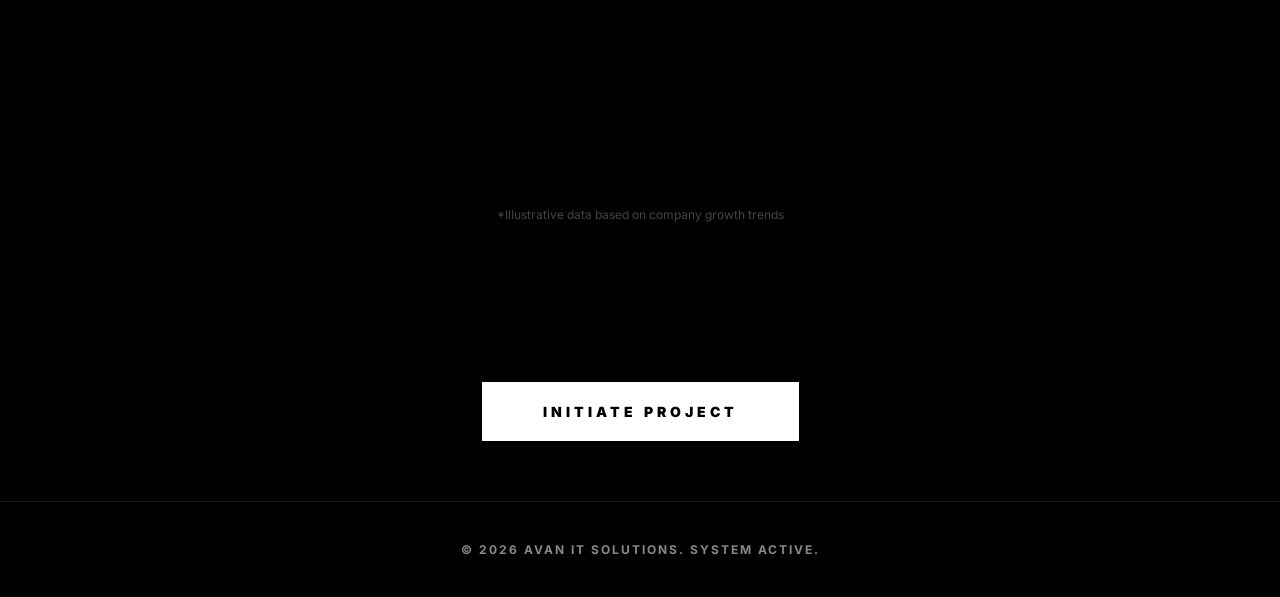
==== commit 84fc3bae: "Update index.html" ====
--- a/index.html
+++ b/index.html
@@ -29,9 +29,25 @@
 </head>
 <body>
     <!-- Preloader -->
-<div id="preloader">
-    <div class="preloader-text">AVAN IT</div>
-</div>
+    <div id="preloader">
+        <div class="preloader-text">AVAN IT</div>
+    </div>
+
+    <!-- SIMPLE INLINE SCRIPT TO HIDE PRELOADER AFTER 2 SECONDS -->
+    <script>
+        (function() {
+            const preloader = document.getElementById('preloader');
+            if (preloader) {
+                console.log('Preloader: will hide in 2s');
+                setTimeout(() => {
+                    preloader.classList.add('hidden');
+                    console.log('Preloader: hidden');
+                }, 2000);
+            } else {
+                console.log('Preloader: element not found');
+            }
+        })();
+    </script>
     <!-- Canvas for Particles (ReactBits-inspired) -->
     <canvas id="particle-canvas"></canvas>
 
--- a/css/style.css
+++ b/css/style.css
@@ -372,3 +372,60 @@
 }
 .success-card h1 { font-family: var(--font-heading); font-size: 3rem; margin-bottom: 20px; color: var(--neon-green);}
 .success-card p { color: var(--text-muted); margin-bottom: 40px;}
+#preloader {
+    position: fixed;
+    top: 0;
+    left: 0;
+    width: 100%;
+    height: 100%;
+    background: #000;
+    z-index: 9999;
+    display: flex;
+    justify-content: center;
+    align-items: center;
+    transition: opacity 0.8s ease, visibility 0.8s ease;
+}
+
+#preloader.hidden {
+    opacity: 0;
+    visibility: hidden;
+}
+
+.preloader-text {
+    font-family: 'Cormorant Garamond', serif;
+    font-size: 4rem;
+    font-weight: 700;
+    letter-spacing: 8px;
+    color: #d4af37;
+    opacity: 0; /* Forces visibility to start at 0 for the intro */
+    animation: introGlowExit 2s forwards ease-in-out;
+}
+
+@keyframes introGlowExit {
+    /* Stage 1: Intro (0% to 25%) - Fade in and scale up slightly */
+    0% {
+        opacity: 0;
+        transform: translateY(20px) scale(0.9);
+        text-shadow: 0 0 0 rgba(212, 175, 55, 0);
+    }
+    25% {
+        opacity: 1;
+        transform: translateY(0) scale(1);
+        text-shadow: 0 0 5px rgba(212, 175, 55, 0.4);
+        color: #d4af37;
+    }
+    /* Stage 2: Glow (25% to 70%) - Brighten text to white and cast heavy gold shadow */
+    70% {
+        opacity: 1;
+        transform: scale(1.08);
+        text-shadow: 0 0 30px rgba(212, 175, 55, 1), 0 0 60px rgba(212, 175, 55, 0.8);
+        color: #ffffff;
+    }
+    /* Stage 3: Exit (70% to 100%) - Dissolve and expand outward */
+    100% {
+        opacity: 0;
+        transform: scale(1.2);
+        text-shadow: 0 0 10px rgba(212, 175, 55, 0);
+        color: #d4af37;
+    }
+}
